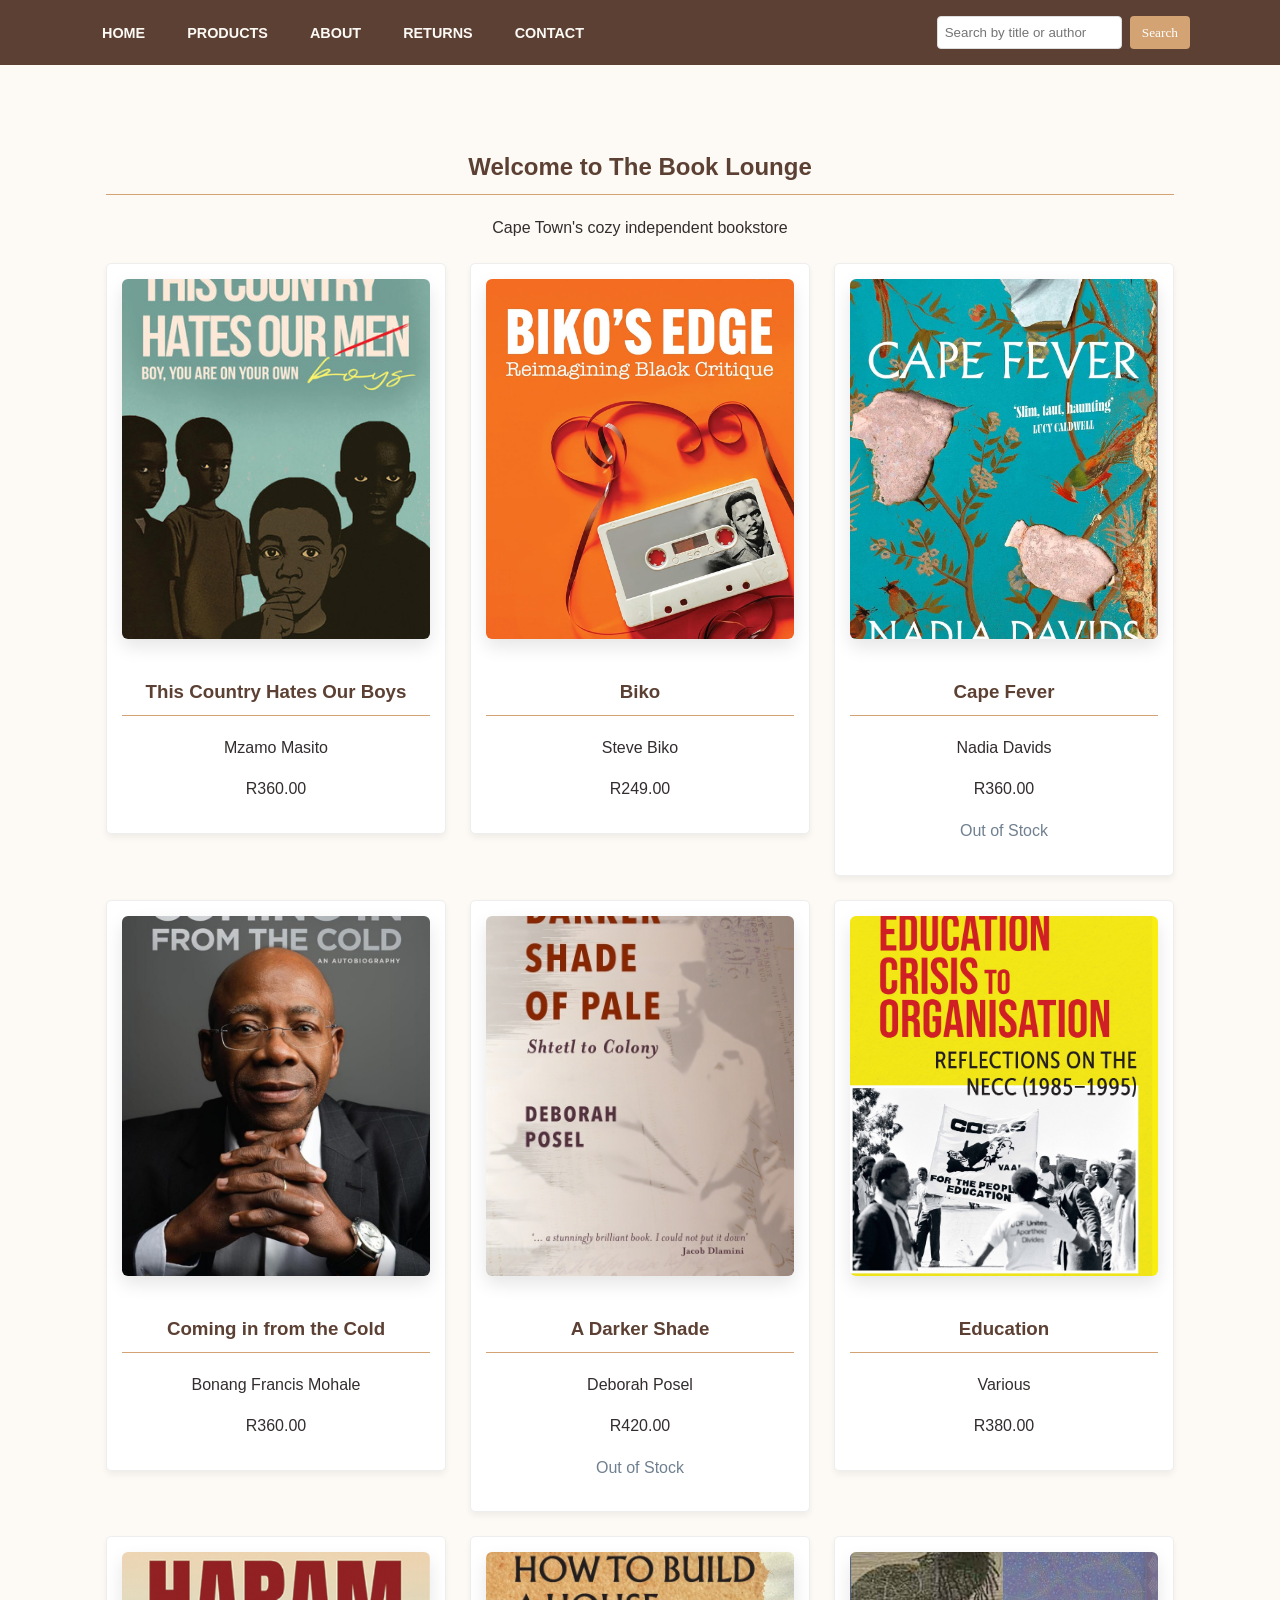
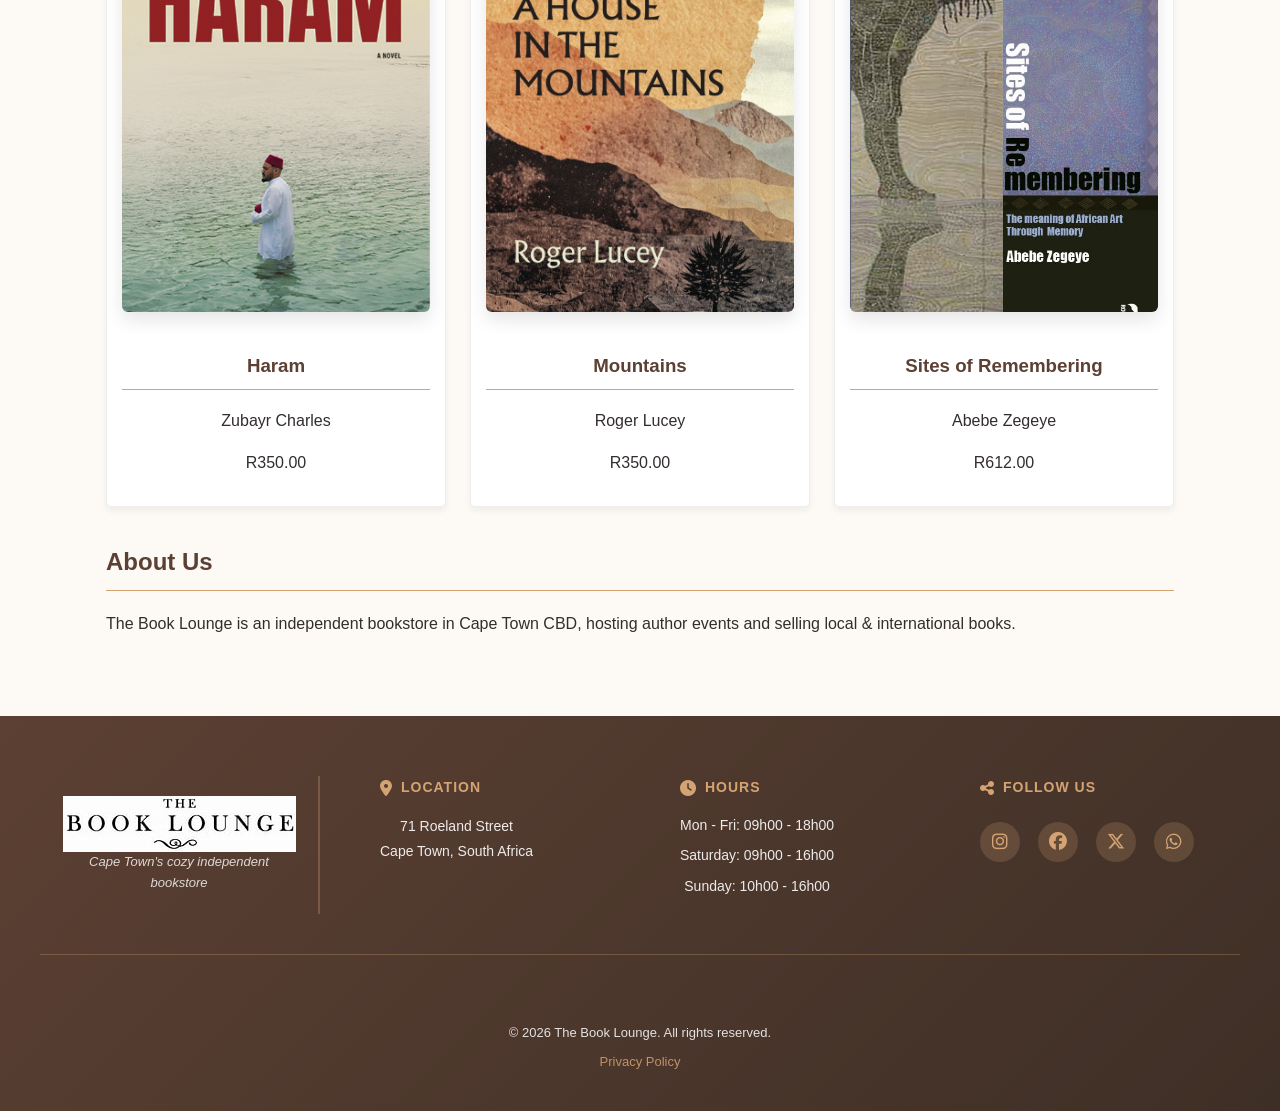
==== index.html @ 46ac26b8 "i have changed the footer whatsapp" ====
<!DOCTYPE html>
<html lang="en">
<head>
    <title>The Book Lounge</title>
    <meta charset="UTF-8">
    <meta name="viewport" content="width=device-width, initial-scale=1.0">
    <meta name="author" content="Onele">
    <link rel="stylesheet" href="style.css">
    <link rel="stylesheet" href="https://cdnjs.cloudflare.com/ajax/libs/font-awesome/6.5.0/css/all.min.css">
    
</head>
<body>
    <header>
        <nav>
            <ul class="nav-links">
                <li><a href="index.html">Home</a></li>
                <li><a href="product.html">Products</a></li>
                <li><a href="About.html">About</a></li>
                <li><a href="return.html">Returns</a></li>
                <li><a href="contact.html">Contact</a></li>
            </ul>
            <div class="search-container">
                <form action="search.html" method="get" class="search-form">
                    <input type="text" name="query" placeholder="Search by title or author" required>
                    <button type="submit">Search</button>
                </form>
            </div>
        </nav>
    </header>

    <main>
        <div>
        <section id="home">
            <div class="hero">
                <h1>Welcome to The Book Lounge</h1>
                <p>Cape Town's cozy independent bookstore</p>
                <div class="book-grid">
                     <div class="product-item" onclick="openBookModal(0)">
                        <img src="pic/this-country-hates-our-boys.jpg" alt="Book Cover">
                        <h3>This Country Hates Our Boys</h3>
                        <p class="Author">Mzamo Masito</p>
                        <p class="Price">R360.00</p>
                    </div>
                    <div class="product-item" onclick="openBookModal(1)">
                        <img src="pic/bikos.jpg" alt="Book Cover">
                        <h3>Biko</h3>
                        <p class="Author">Steve Biko</p>
                        <p class="Price">R249.00</p>
                    </div>
                    <div class="product-item" onclick="openBookModal(2)">
                        <img src="pic/capefever.jpg" alt="Book Cover">
                        <h3>Cape Fever</h3>
                        <p class="Author">Nadia Davids</p>
                        <p class="Price">R360.00</p>
                        <p  class="p-out-of-stock">Out of Stock</p>

                    </div>
                    <div class="product-item" onclick="openBookModal(3)">
                        <img src="pic/cominginfromthecold.jpg" alt="Book Cover">
                        <h3>Coming in from the Cold</h3>
                        <p class="Author">Bonang Francis Mohale</p>
                        <p class="Price">R360.00</p>
                    </div>
                    <div class="product-item" onclick="openBookModal(4)">
                        <img src="pic/darkershade.jpg" alt="Book Cover">
                        <h3>A Darker Shade</h3>
                        <p class="Author">Deborah Posel</p>
                        <p class="Price">R420.00</p>
                        <p class="p-out-of-stock">Out of Stock</p>
                    </div>
                    <div class="product-item" onclick="openBookModal(5)">
                        <img src="pic/education.jpg" alt="Book Cover">
                        <h3>Education</h3>
                        <p class="Author">Various</p>
                        <p class="Price">R380.00</p>
                    </div>
                    <div class="product-item" onclick="openBookModal(6)">
                        <img src="pic/haram.jpg" alt="Book Cover">
                        <h3>Haram</h3>
                        <p class="Author">Zubayr Charles</p>
                        <p class="Price">R350.00</p>
                    </div>
                    <div class="product-item" onclick="openBookModal(7)">
                        <img src="pic/mountains.jpg" alt="Book Cover">
                        <h3>Mountains</h3>
                        <p class="Author">Roger Lucey</p>
                        <p class="Price">R350.00</p>
                    </div>
                    <div class="product-item" onclick="openBookModal(8)">
                        <img src="pic/sitesofremembering.jpg" alt="Book Cover">
                        <h3>Sites of Remembering</h3>
                        <p class="Author">Abebe Zegeye</p>
                        <p class="Price">R612.00</p>
                    </div>      
                    
                </div>
            </div>
        </section>

        <div class="about-wrapper">
        <section id="about-preview">
            <h2>About Us</h2>
            <p>The Book Lounge is an independent bookstore in Cape Town CBD, hosting author events and selling local & international books.</p>
        </section>
        </div>
        
    </main>

    <div id="bookModal" class="modal">
        <div class="modal-content">
            <span class="close" onclick="closeBookModal()">&times;</span>
            <div class="modal-body">
                <div class="modal-left">
                    <img id="modalBookImage" src="" alt="Book Cover">
                </div>
                <div class="modal-right">
                    <h2 id="modalBookTitle"></h2>
                    <p class="modal-author">by <span id="modalBookAuthor"></span></p>
                    <p class="modal-price" id="modalBookPrice"></p>
                    <div class="book-details">
                        <p><strong>Format:</strong> <span id="modalBookFormat"></span></p>
                        <p><strong>Pages:</strong> <span id="modalBookPages"></span></p>
                    </div>
                    <h3>About This Book</h3>
                    <p id="modalBookDescription"></p>
                </div>
            </div>
        </div>
    </div>

    <script>
        const books = [
            {
                title: "This Country Hates Our Boys",
                author: "Mzamo Masito",
                price: "R360.00",
                image: "pic/this-country-hates-our-boys.jpg",
                pages: 300,
                format: "Paperback",
                description: "I do not hate boys, I hate men. This provocative statement sets the stage for a searing exploration of the complex relationship South African society holds with its Black and Coloured men and boys. This Country Hates Our Boys confronts the pervasive ‘cold and hot love’ that often translates into collective male guilt."
            },
            {
                title: "Biko",
                author: "Steve Biko",
                price: "R320.00",
                image: "pic/bikos.jpg",
                pages: 190,
                format: "Paperback",
                description: "Examining Biko’s edgy ideas of power and resistance, Sithole provides new insights into struggles in South Africa over land ownership, media control, shared resources, and even the historical record."
            },
            {
                title: "Cape Fever",
                author: "Nadia Davids",
                price: "R360.00",
                image: "pic/capefever.jpg",
                pages: 228,
                format: "Paperback",
                description: "Set in the Cape Colony just after WW1, Cape Fever is a superb depiction of the Cape in the 1920s, particularly of the Quarter and the District."
            },
            {
                title: "Coming in from the Cold",
                author: "Bonang Francis Mohale",
                price: "R360.00",
                image: "pic/cominginfromthecold.jpg",
                pages: 272,
                format: "Hardcover",
                description: "From Daveyton to Davos, Professor Bonang Francis Mohale has defied odds, challenged the status quo and used every opportunity afforded to him to carve his own way in the world. More than that, he has chosen to take as many people as possible along with him."
            },
            {
                title: "A Darker Shade",
                author: "Deborah Posel",
                price: "R420.00",
                image: "pic/darkershade.jpg",
                pages: 368,
                format: "Hardcover",
                description: "A personal journey through forgotten history, Darker Shade of Pale uncovers the hidden story of global migration at the turn of the twentieth century from the Jewish territories of the Russian Empire, called The Pale of Settlement, to the far-flung British colony of South Africa. Following the life of the author's grandfather – an ordinary man whose struggles and disappointments mirror those of countless others – this book challenges the common narrative of Jewish immigrant success in South Africa."
            },
            {
                title: "Education",
                author: "Various",
                price: "R380.00",
                image: "pic/education.jpg",
                pages: 281,
                format: "Paperback",
                description: "From Education Crisis to Organisation unlocks the story of how learning became a movement in South Africa – and changed lives beyond the classroom."
            },
            {
                title: "Haram",
                author: "Zubayr Charles",
                price: "R350.00",
                image: "pic/haram.jpg",
                pages: 272,
                format: "Paperback",
                description: "Haram is an unflinching tale alive with hidden and unspoken desires."
            },
            {
                title: "Mountains",
                author: "Roger Lucey",
                price: "R350.00",
                image: "pic/mountains.jpg",
                pages: 218,
                format: "Paperback",
                description: "Roger Lucey survived a covert security police campaign which destroyed his music career. He survived the drug addiction and disaffection which followed. He survived a decade and a half as a cameraman documenting the wars of Africa and Eastern Europe. Survival was not enough though. Broken and despairing, he needed to find a way to reclaim his life and creativity."
            },
            {
                title: "Sites of Remembering",
                author: "Abebe Zegeye",
                price: "R612.00",
                image: "pic/sitesofremembering.jpg",
                pages: 368,
                format: "Hardcover",
                description: "A richly illustrated, thought provoking and captivating book exploring the meaning and understanding of African art from an African perspective, through African memory. Zegeye challenges us to examine our reference points and to look again as we are taken on a journey through Sites of Remembering."
            }
        ];

        function openBookModal(bookIndex) {
            const book = books[bookIndex];
            document.getElementById('modalBookImage').src = book.image;
            document.getElementById('modalBookTitle').textContent = book.title;
            document.getElementById('modalBookAuthor').textContent = book.author;
            document.getElementById('modalBookPrice').textContent = book.price;
            document.getElementById('modalBookPages').textContent = book.pages + ' pages';
            document.getElementById('modalBookFormat').textContent = book.format;
            document.getElementById('modalBookDescription').textContent = book.description;
            
            document.getElementById('bookModal').style.display = 'block';
        }

        function closeBookModal() {
            document.getElementById('bookModal').style.display = 'none';
        }

        window.onclick = function(event) {
            const modal = document.getElementById('bookModal');
            if (event.target === modal) {
                modal.style.display = 'none';
            }
        }
    </script>
    
    <footer class="site-footer">
        <div class="footer-top">
            <div class="footer-logo-section">
                <img src="Logo.jpg" alt="The Book Lounge Logo">
                <p class="footer-tagline">Cape Town's cozy independent bookstore</p>
            </div>

            <div class="footer-main-content">
                <div class="footer-section">
                    <h5><i class="fas fa-map-marker-alt"></i> Location</h5>
                    <p>71 Roeland Street<br>Cape Town, South Africa</p>
                </div>

                <div class="footer-section">
                    <h5><i class="fas fa-clock"></i> Hours</h5>
                    <ul>
                        <li>Mon - Fri: 09h00 - 18h00</li>
                        <li>Saturday: 09h00 - 16h00</li>
                        <li>Sunday: 10h00 - 16h00</li>
                    </ul>
                </div>

                <div class="footer-section">
                    <h5><i class="fas fa-share-alt"></i> Follow Us</h5>
                    <div class="social-links">
                        <a href="https://instagram.com/TheBookLounge" target="_blank" title="Instagram" rel="noopener noreferrer"><i class="fab fa-instagram"></i></a>
                        <a href="https://facebook.com/TheBookLounge" target="_blank" title="Facebook" rel="noopener noreferrer"><i class="fab fa-facebook"></i></a>
                        <a href="https://twitter.com/TheBookLounge" target="_blank" title="Twitter" rel="noopener noreferrer"><i class="fab fa-x-twitter"></i></a>
                        <a href="https://wa.me/+27711049647?text=Hi There%20Booklounge,%20I'm%20interested%20in%20your%20books%20and%20I%20would%20like%20to%20know%20more!" target="_blank" rel="noopener"><i class="fa-brands fa-whatsapp"></i></a>
                    </div>
                </div>
            </div>
        </div>

        <div class="footer-divider"></div>

        <div class="footer-bottom">
            <p>&copy; 2026 The Book Lounge. All rights reserved.</p>
            <p><a href="privacy-policy.html">Privacy Policy</a></p>
        </div>

    </footer>
   

</body>
</html>
---- style.css ----
body {
    font-family: Arial, Helvetica, sans-serif;
    background-color: #fdfaf6;
    color: #332d2d;
    line-height: 1.6;
    margin: 0;
    padding: 80px 0 0 0;
}

header {
    background-color: #5c4033;
    color: #fff;
    position: fixed;
    top: 0;
    left: 0;
    width: 100%;
    z-index: 100;
    transition: background-color 0.3s ease;
}

nav {
    max-width: 1100px;
    margin: 0 auto;
    display: flex;
    align-items: center;
    justify-content: space-between;
    padding: 16px;

}

.nav-links {
    list-style: none;
    display: flex;
    gap: 18px;
    margin: 0;
    padding: 0;

}

.nav-links li a {
    color: #fdfaf6;
    text-decoration: none;
    font-weight: bold;
    text-transform: uppercase;
    font-size: 0.9rem;
    padding: 8px 12px;
    border-radius: 6px;
    transition: background-color 0.2s, color 0.2s;
}

.nav-links li a:hover {
    background-color: rgba(0,0,0,0.08);
    color: #d4a373;
}

.search-container {
    display: flex;
    align-items: center;
}

.search-form {
    display: flex;
    gap: 8px;
}

.search-form input[type="text"] {
    padding: 8px 7px;
    border: 1px solid #ddd;
    border-radius: 4px;
    min-width: 160px;
}

.search-form button {
    background-color: #d4a373;
    border: none;
    color: #fff;
    padding: 8px 12px;
    border-radius: 4px;
    cursor: pointer;
}

.search-form button:hover {
    background-color: #5c4033;
}

main, section {
    max-width: 1100px;
    margin: 24px auto;
    padding: 0 16px;
}

h1, h2, h3 {
    color: #5c4033;
    border-bottom: 1px solid #d4a373;
    padding-bottom: 8px;
}

.hero {
    text-align: center;
    padding: 24px 0 12px;
}
.book-grid {
    display: grid;
    grid-template-columns: repeat(auto-fit, minmax(260px, 1fr));
    gap: 24px;
    margin-top: 22px;
    align-items: start;
}

.book-grid img {
    width: 100%;
    height: auto;
    max-height: 520px;
    object-fit: cover;
    border-radius: 6px;
    box-shadow: 0 8px 18px rgba(0,0,0,0.10);
}

.about-wrapper {
    margin-top: 12px;
}

.about-hero {
    text-align: left;
    padding: 2px 12px;
    background: linear-gradient(180deg, rgba(92,64,51,0.03), transparent 60%);
    border-radius: 6px;
}

.about-grid {
    display: grid;
    grid-template-columns: repeat(auto-fit, minmax(220px, 1fr));
    gap: 18px;
    margin: 18px 0;
}

.about-card {
    background: #fff;
    padding: 18px;
    border-radius: 6px;
    border: 1px solid #efe7df;
    box-shadow: 0 6px 12px rgba(0,0,0,0.03);
}

.events-section { margin-top: 18px; }
.events-list { list-style: none; padding: 0; margin: 12px 0; }
.events-list li { padding: 10px 12px; border-left: 4px solid #d4a373; background: #fff; margin-bottom: 10px; border-radius: 4px; }

.product-item {
    background: #fff;
    padding: 15px;
    border: 1px solid #eee;
    border-radius: 5px;
    text-align: center;
    box-shadow: 0 4px 6px rgba(0,0,0,0.05);
    cursor: pointer;
}
.product-item .p-out-of-stock{
    color: slategray;
}


.product-grid {
    display: grid;
    grid-template-columns: repeat(auto-fit, minmax(220px, 1fr));
    gap: 20px;
    margin-top: 18px;
}

.product-item img {
    width: 100%;
    height: 360px;
    object-fit: cover;
    border-radius: 6px;
    margin-bottom: 12px;
}

.contact-intro { margin: 8px 0 18px; }
.contact-layout {
    display: grid;
    grid-template-columns: 1fr 1fr;
    gap: 28px;
    align-items: start;
    a {color:white; text-decoration:none; font-weight:600; cursor: pointer;}
}

.social-media{
    font-size: 40px;
    
}
.social-media .fa-brands.fa-whatsapp{
    color: #4fd42a;
}
.social-media .fa-solid.fa-envelope{
    color: #415eb3;
}


.contact-form {
    background: #fff;
    padding: 18px;
    border-radius: 8px;
    border: 1px solid #efe7df;
    box-shadow: 0 6px 12px rgba(0,0,0,0.03);
}
.contact-form label { display: block; margin-top: 10px; font-weight: 600; }
.contact-form input,
.contact-form textarea { width: 95%; padding: 12px 3px; border: 1px solid #ddd; border-radius: 6px; margin-top: 6px; }
.contact-form button { margin-top: 77px; }
.contact-info-alt { background: #fff; padding: 16px; border-radius: 8px; border: 1px solid #efe7df; box-shadow: 0 6px 12px rgba(0,0,0,0.03); margin-top: 12px; }
.contact-info-alt h4{
    text-align:center;
}
.contact-info-alt-h4{
    text-align:center; 
    margin-top: 20px;
}
iframe{
    width: 100%;
    height: 450px;
    border: 0;
}
.whatsapp-box-form {
    background: linear-gradient(135deg, #25D366 0%, #20BA58 100%);
    padding: 28px;
    border-radius: 12px;
    box-shadow: 0 8px 16px rgba(37, 211, 102, 0.2);
    color: white;
}

.whatsapp-box-form h3 {
    margin: 0 0 8px 0;
    font-size: 1.4rem;
    color: white;
}

.whatsapp-box-form p {
    margin: 0 0 20px 0;
    font-size: 0.95rem;
    opacity: 0.95;
}

.whatsapp-form {
    display: flex;
    flex-direction: column;
    gap: 16px;
}

.form-group {
    display: flex;
    flex-direction: column;
}

.form-group label {
    font-weight: 600;
    margin-bottom: 6px;
    font-size: 0.95rem;
    color: white;
}

.form-group input,
.form-group textarea {
    padding: 12px 3px;
    border: 2px solid rgba(255, 255, 255, 0.3);
    border-radius: 6px;
    background: rgba(255, 255, 255, 0.95);
    font-family: Arial, sans-serif;
    font-size: 0.95rem;
    color: #332d2d;
    transition: border-color 0.3s ease;
    margin-bottom: 9px;
}

.form-group input:focus,
.form-group textarea:focus {
    outline: none;
    border-color: rgba(255, 255, 255, 0.8);
    background: white;
}

.form-group textarea {
    resize: vertical;
    min-height: 100px;
}

.whatsapp-btn {
    background-color: white;
    color: #25D366;
    border: none;
    padding: 14px 24px;
    cursor: pointer;
    font-weight: 600;
    font-size: 1rem;
    border-radius: 6px;
    transition: all 0.3s ease;
    margin-top: 8px;
    font-family: Arial, sans-serif;
    text-align: center;
    text-decoration: none;
    display: inline-block;
}

.whatsapp-btn:hover {
    background-color: #f0f0f0;
    transform: translateY(-2px);
    box-shadow: 0 4px 12px rgba(0, 0, 0, 0.15);
}

button {
    background-color: #0e0d0d;
    color: white;
    border: none;
    padding: 10px 15px;
    cursor: pointer;
    font-family: 'Georgia', serif;
    border-radius: 3px;
}

button:hover {
    background-color: #121111;
}

footer {
    background-color: #efede8;
    color: #676666;
    padding: 28px 0;
    font-size: 14px;
    text-align: center;
}

.footer-inner p {
    margin: 6px 0;
}

.footer-inner {
    max-width: 1100px;
    margin: 0 auto;
    display: flex;
    flex-direction: column;
    align-items: center;
    gap: 12px;
}

.whatsapp {
    margin-top: 8px;
}

.whatsapp img {
    width: 28px;
    height: 28px;
    vertical-align: middle;
    display: inline-block;
}

img{ max-width: 100%; }

.modal {
    display: none;
    position: fixed;
    z-index: 1;
    left: 0;
    top: 0;
    width: 100%;
    height: 100%;
    background-color: rgba(0,0,0,0.5);
    animation: fadeIn 0.3s ease-in;
}

@keyframes fadeIn {
    from { opacity: 0; }
    to { opacity: 1; }
}

.modal-content {
    background-color: #fdfaf6;
    margin: 5% auto;
    padding: 0;
    border-radius: 8px;
    width: 90%;
    max-width: 900px;
    box-shadow: 0 10px 40px rgba(0,0,0,0.2);
    animation: slideIn 0.3s ease-out;
}

@keyframes slideIn {
    from {
        transform: translateY(-50px);
        opacity: 0;
    }
    to {
        transform: translateY(0);
        opacity: 1;
    }
}

.modal-body {
    display: grid;
    grid-template-columns: 1fr 1fr;
    gap: 30px;
    padding: 30px;
}

.modal-left {
    display: flex;
    align-items: center;
    justify-content: center;
}

.modal-left img {
    width: 100%;
    max-width: 300px;
    height: auto;
    border-radius: 8px;
    box-shadow: 0 8px 18px rgba(0,0,0,0.15);
}

.modal-right {
    display: flex;
    flex-direction: column;
    justify-content: flex-start;
}

.modal-right h2 {
    margin: 0 0 10px;
    color: #5c4033;
    border-bottom: none;
    padding-bottom: 0;
    font-size: 28px;
}

.modal-right h3 {
    margin-top: 20px;
    margin-bottom: 10px;
    color: #5c4033;
    border-bottom: none;
    padding-bottom: 0;
    font-size: 16px;
}

.modal-author {
    color: #7a5c50;
    font-size: 16px;
    margin: 0 0 15px;
    font-style: italic;
}

.modal-price {
    font-size: 20px;
    font-weight: bold;
    color: #d4a373;
    margin: 10px 0 20px;
}

.book-details {
    background-color: #f5ede4;
    padding: 15px;
    border-radius: 6px;
    margin: 15px 0;
    border-left: 4px solid #d4a373;
}

.book-details p {
    margin: 8px 0;
    font-size: 15px;
    color: #332d2d;
}

.modal-right p {
    color: #332d2d;
    line-height: 1.8;
    margin: 0;
}

.close {
    float: right;
    font-size: 28px;
    font-weight: bold;
    color: #5c4033;
    cursor: pointer;
    padding: 10px 20px;
    margin: 10px;
}

.close:hover,
.close:focus {
    color: #d4a373;
}

.product-item:hover {
    transform: translateY(-5px);
    box-shadow: 0 8px 16px rgba(0,0,0,0.1);
    transition: all 0.3s ease;
}

.blog-section {
    max-width: 900px;
    margin: 40px auto;
    padding: 20px;
}

.blog-section > h2 {
    text-align: center;
    color: #5c4033;
    font-size: 32px;
    margin-bottom: 40px;
    border-bottom: 3px solid #d4a373;
    padding-bottom: 15px;
}

.blog-post {
    background-color: #fdfaf6;
    padding: 30px;
    margin-bottom: 30px;
    border-left: 5px solid #d4a373;
    border-radius: 6px;
    box-shadow: 0 2px 8px rgba(0,0,0,0.08);
}

.blog-post h3 {
    color: #5c4033;
    font-size: 24px;
    margin-top: 0;
    margin-bottom: 15px;
}

.blog-post h4 {
    color: #7a5c50;
    font-size: 16px;
    margin-top: 20px;
    margin-bottom: 10px;
}

.blog-post p {
    color: #332d2d;
    line-height: 1.8;
    margin-bottom: 15px;
}

.blog-post ul,
.blog-post ol {
    color: #332d2d;
    line-height: 1.8;
    margin-left: 20px;
    margin-bottom: 15px;
}

.blog-post li {
    margin-bottom: 8px;
}

.contact-details {
    background-color: #f5ede4;
    padding: 15px;
    border-radius: 6px;
    margin: 15px 0;
}

.contact-details p {
    margin: 10px 0;
}

.contact-details a {
    color: #5c4033;
    text-decoration: none;
    font-weight: bold;
}

.contact-details a:hover {
    color: #d4a373;
    text-decoration: underline;
}

.policy-section {
    max-width: 900px;
    margin: 40px auto;
    padding: 20px;
}

.policy-section > h2 {
    text-align: center;
    color: #5c4033;
    font-size: 28px;
    margin-bottom: 30px;
    border-bottom: 3px solid #d4a373;
    padding-bottom: 15px;
}

.policy-content {
    background-color: #fdfaf6;
    padding: 30px;
    border-radius: 6px;
    box-shadow: 0 2px 8px rgba(0,0,0,0.08);
}

.policy-content h3 {
    color: #5c4033;
    font-size: 18px;
    margin-top: 20px;
    margin-bottom: 12px;
}

.policy-content p {
    color: #332d2d;
    line-height: 1.8;
    margin-bottom: 12px;
}

.policy-content ul,
.policy-content ol {
    color: #332d2d;
    line-height: 1.8;
    margin-left: 20px;
    margin-bottom: 15px;
}

.policy-content li {
    margin-bottom: 8px;
}

.policy-note {
    background-color: #f5ede4;
    padding: 15px;
    border-radius: 6px;
    margin-top: 25px;
    border-left: 4px solid #d4a373;
}

.policy-note p {
    margin: 0;
}

.product-item.out-of-stock {
    opacity: 0.6;
    position: relative;
}

.product-item.out-of-stock img {
    filter: grayscale(100%);
}

.stock-badge {
    position: absolute;
    top: 10px;
    right: 10px;
    background-color: #e74c3c;
    color: white;
    padding: 8px 12px;
    border-radius: 4px;
    font-size: 12px;
    font-weight: bold;
    z-index: 10;
}

.product-item.out-of-stock:hover {
    transform: none;
    box-shadow: 0 2px 8px rgba(0,0,0,0.1);
}

.site-footer {
    background: linear-gradient(135deg, #5c4033 0%, #3e2f26 100%);
    color: white;
    padding: 60px 20px 30px;
    margin-top: 80px;
}

.footer-top {
    max-width: 1200px;
    margin: 0 auto;
    display: grid;
    grid-template-columns: 280px 1fr;
    gap: 60px;
    margin-bottom: 40px;
    align-items: start;
}

.footer-logo-section {
    text-align: center;
    display: flex;
    flex-direction: column;
    align-items: center;
    padding: 20px;
    border-right: 2px solid rgba(212, 163, 115, 0.3);
}

.footer-logo {
    width: 120px;
    height: 120px;
    object-fit: cover;
    border-radius: 12px;
    margin-bottom: 15px;
    box-shadow: 0 6px 16px rgba(0, 0, 0, 0.3);
}


.footer-logo-section h3 {
    font-size: 22px;
    margin: 15px 0 8px;
    color: #d4a373;
    border-bottom: none;
    padding-bottom: 0;
}

.footer-tagline {
    font-size: 13px;
    color: rgba(255, 255, 255, 0.8);
    margin: 0;
    font-style: italic;
}

.footer-main-content {
    display: grid;
    grid-template-columns: repeat(3, 1fr);
    gap: 40px;
    align-items: start;
}

.footer-section {
    display: flex;
    flex-direction: column;
    align-items: flex-start;
}

.footer-section h5 {
    font-size: 14px;
    margin: 0 0 15px 0;
    font-weight: 700;
    text-transform: uppercase;
    letter-spacing: 1px;
    color: #d4a373;
    display: flex;
    align-items: center;
    gap: 8px;
}

.footer-section h5 i {
    font-size: 16px;
}

.footer-section p {
    font-size: 14px;
    line-height: 1.8;
    opacity: 0.9;
    margin: 0;
    padding-left: 0px;
}

.footer-section ul {
    list-style: none;
    padding: 0;
    margin: 0;
}

.footer-section li {
    margin-bottom: 8px;
    font-size: 14px;
    opacity: 0.9;
}

.footer-section a {
    color: #d4a373;
    text-decoration: none;
    transition: all 0.3s ease;
    font-weight: 500;
}

.footer-section a:hover {
    color: #fce4bc;
    text-decoration: underline;
}

.social-links {
    display: flex;
    gap: 18px;
    margin-top: 8px;
}

.social-links a {
    display: inline-flex;
    align-items: center;
    justify-content: center;
    width: 40px;
    height: 40px;
    background-color: rgba(212, 163, 115, 0.2);
    border-radius: 50%;
    font-size: 18px;
    color: #d4a373;
    transition: all 0.3s ease;
}

.social-links a:hover {
    background-color: #d4a373;
    color: #5c4033;
    transform: translateY(-3px);
}

.footer-links ul {
    display: flex;
    flex-direction: column;
    gap: 10px;
}

.footer-divider {
    max-width: 1200px;
    margin: 30px auto 0;
    height: 1px;
    background-color: rgba(212, 163, 115, 0.3);
}

.footer-bottom {
    max-width: 1200px;
    margin: 30px auto 0;
    padding-top: 30px;
    text-align: center;
    font-size: 13px;
    opacity: 0.85;
}

.footer-bottom p {
    margin: 8px 0;
}

.footer-bottom a {
    color: #d4a373;
    text-decoration: none;
    transition: all 0.3s ease;
}


.footer-bottom a:hover {
    color: #fce4bc;
    text-decoration: underline;
}

.location-section {
    max-width: 1100px;
    margin: 80px auto;
    padding: 0 20px;
    background: linear-gradient(135deg, rgba(212, 163, 115, 0.06), rgba(92, 64, 51, 0.03));
    border-radius: 12px;
    padding: 60px 40px;
}

.location-header {
    text-align: center;
    margin-bottom: 50px;
}

.location-header h2 {
    font-size: 36px;
    color: #5c4033;
    border-bottom: 3px solid #d4a373;
    padding-bottom: 15px;
    margin: 0 0 10px 0;
}

.location-header h2 i {
    color: #d4a373;
    margin-right: 12px;
}

.location-header p {
    font-size: 16px;
    color: #7a5c50;
    margin: 8px 0 0 0;
}

.location-container {
    display: grid;
    grid-template-columns: 1.2fr 1fr;
    gap: 40px;
    align-items: start;
}

.map-wrapper {
    border-radius: 12px;
    overflow: hidden;
    box-shadow: 0 8px 24px rgba(0, 0, 0, 0.12);
    height: 500px;
}

.directions-info {
    display: flex;
    flex-direction: column;
    gap: 30px;
}

.location-details {
    background: #fff;
    padding: 28px;
    border-radius: 12px;
    border-left: 5px solid #d4a373;
    box-shadow: 0 4px 12px rgba(0, 0, 0, 0.08);
}

.location-details h3 {
    color: #5c4033;
    font-size: 18px;
    margin: 0 0 15px 0;
    display: flex;
    align-items: center;
    gap: 10px;
    border-bottom: none;
    padding-bottom: 0;
}

.location-details h3 i {
    color: #d4a373;
    font-size: 20px;
}

.address {
    color: #332d2d;
    line-height: 1.8;
    margin: 0 0 20px 0;
    font-size: 14px;
}

.address strong {
    font-size: 16px;
    color: #5c4033;
}

.directions-buttons {
    display: grid;
    grid-template-columns: repeat(3, 1fr);
    gap: 12px;
    margin-top: 20px;
}

.direction-btn {
    display: flex;
    align-items: center;
    justify-content: center;
    gap: 8px;
    padding: 14px 16px;
    border-radius: 8px;
    text-decoration: none;
    font-weight: 600;
    font-size: 13px;
    transition: all 0.3s ease;
    border: none;
    cursor: pointer;
}

.direction-btn i {
    font-size: 16px;
}

.direction-btn.google-maps {
    background-color: #4285F4;
    color: white;
}

.direction-btn.google-maps:hover {
    background-color: #357ae8;
    transform: translateY(-2px);
    box-shadow: 0 4px 12px rgba(66, 133, 244, 0.3);
}

.direction-btn.apple-maps {
    background-color: #555;
    color: white;
}

.direction-btn.apple-maps:hover {
    background-color: #333;
    transform: translateY(-2px);
    box-shadow: 0 4px 12px rgba(0, 0, 0, 0.2);
}

.direction-btn.whatsapp-maps {
    background-color: #25D366;
    color: white;
}

.direction-btn.whatsapp-maps:hover {
    background-color: #20BA58;
    transform: translateY(-2px);
    box-shadow: 0 4px 12px rgba(37, 211, 102, 0.3);
}

.parking-transport {
    background: #fff;
    padding: 28px;
    border-radius: 12px;
    border-left: 5px solid #5c4033;
    box-shadow: 0 4px 12px rgba(0, 0, 0, 0.08);
}

.parking-transport h3 {
    color: #5c4033;
    font-size: 18px;
    margin: 0 0 15px 0;
    display: flex;
    align-items: center;
    gap: 10px;
    border-bottom: none;
    padding-bottom: 0;
}

.parking-transport h3 i {
    color: #d4a373;
    font-size: 20px;
}

.parking-transport ul {
    list-style: none;
    padding: 0;
    margin: 0;
}

.parking-transport li {
    color: #332d2d;
    line-height: 1.8;
    margin-bottom: 12px;
    padding-left: 24px;
    position: relative;
    font-size: 14px;
}

.parking-transport li:before {
    content: "✓";
    position: absolute;
    left: 0;
    color: #d4a373;
    font-weight: bold;
    font-size: 16px;
}

.parking-transport li:last-child {
    margin-bottom: 0;
}

/* Privacy Policy Styles */
.policy-header {
    text-align: center;
    padding: 80px 20px 40px;
    background: linear-gradient(135deg, rgba(92, 64, 51, 0.08), rgba(212, 163, 115, 0.05));
    border-radius: 12px;
    margin: 40px 0;
}

.policy-header h1 {
    font-size: 42px;
    color: #5c4033;
    margin: 0 0 12px 0;
    border-bottom: none;
    padding-bottom: 0;
}

.policy-header h1 i {
    color: #d4a373;
    margin-right: 12px;
}


.policy-container {
    max-width: 900px;
    margin: 40px auto;
    padding: 0 20px;
}

.policy-card {
    background: #fff;
    border-left: 5px solid #d4a373;
    border-radius: 8px;
    padding: 32px;
    margin-bottom: 28px;
    box-shadow: 0 4px 12px rgba(0, 0, 0, 0.06);
    transition: all 0.3s ease;
}

.policy-card:hover {
    box-shadow: 0 8px 24px rgba(0, 0, 0, 0.1);
    transform: translateY(-2px);
}

.policy-card h2 {
    color: #5c4033;
    font-size: 22px;
    margin: 0 0 16px 0;
    border-bottom: none;
    padding-bottom: 0;
    display: flex;
    align-items: center;
    gap: 10px;
}

.policy-card h2 i {
    color: #d4a373;
    font-size: 24px;
}
.policy-card p{
    margin-top: 15px; 
    font-size: 13px;
}

.policy-subsection {
    margin: 20px 0;
    padding-bottom: 20px;
    border-bottom: 1px solid #f0ede8;
}

.policy-subsection:last-child {
    border-bottom: none;
    margin-bottom: 0;
    padding-bottom: 0;
}

.policy-subsection h3 {
    color: #7a5c50;
    font-size: 16px;
    margin: 0 0 10px 0;
    border-bottom: none;
    padding-bottom: 0;
}

.policy-subsection p {
    color: #332d2d;
    line-height: 1.8;
    margin: 0;
}

.policy-list {
    list-style: none;
    padding: 0;
    margin: 0;
}

.policy-list li {
    color: #332d2d;
    line-height: 1.8;
    margin-bottom: 12px;
    padding-left: 24px;
    position: relative;
}

.policy-list li:before {
    content: "▸";
    position: absolute;
    left: 0;
    color: #d4a373;
    font-weight: bold;
}

.policy-card p {
    color: #332d2d;
    line-height: 1.8;
    margin: 0 0 12px 0;
}

.policy-card p:last-child {
    margin-bottom: 0;
}

.policy-card a {
    color: #5c4033;
    text-decoration: none;
    font-weight: 600;
    transition: all 0.3s ease;
}

.policy-card a:hover {
    color: #d4a373;
    text-decoration: underline;
}

.policy-highlight {
    background: linear-gradient(135deg, rgba(212, 163, 115, 0.1), rgba(92, 64, 51, 0.05));
    border-left-color: #5c4033;
}
/* --- RESPONSIVE DESIGN IMPROVEMENTS --- */

/* General Mobile Image Fix */
img {
    max-width: 100%;
    height: auto;
}

/* Tablet Breakpoint (max-width: 1024px) */
@media (max-width: 1024px) {
    main, section, .location-section, .policy-container {
        max-width: 95%;
        padding: 0 20px;
    }

    .footer-top {
        grid-template-columns: 1fr;
        gap: 30px;
    }

    .footer-logo-section {
        border-right: none;
        border-bottom: 2px solid rgba(212, 163, 115, 0.3);
        padding-bottom: 30px;
    }

    .location-container {
        grid-template-columns: 1fr;
    }

    .map-wrapper {
        height: 400px;
    }
}

/* Mobile Landscape Breakpoint (max-width: 768px) */
@media (max-width: 768px) {
    header {
        position: relative;
    }

    nav {
        flex-direction: row;
        gap: 15px;
        padding: 20px 10px;
    }

    .nav-links {
        flex-direction: column;
        width: 100%;
        text-align: center;
        gap: 10px;
    }

    .nav-links li {
        width: 100%;
    }

    .nav-links li a {
        display: block;
        padding: 12px;
        background-color: rgba(255, 255, 255, 0.05);
    }

    .search-container {
        width: 100%;
        justify-content: center;
    }

    .search-form {
        width: 100%;
        max-width: 40;
    }
}

/* ===== Responsive Extension (Additive Overrides) ===== */
img {
    max-width: 100%;
    height: auto;
}

@media (max-width: 1024px) {
    html,
    body {
        overflow-x: hidden;
    }

    nav,
    .navbar {
        flex-wrap: wrap;
        gap: 12px;
        padding: 14px 18px;
    }

    .logo {
        margin: 0;
    }

    .nav-links {
        flex-wrap: wrap;
        justify-content: center;
        gap: 10px;
    }

    .search-container {
        width: 100%;
    }

    .search-form {
        width: 100%;
        max-width: 560px;
    }

    .search-form input[type="text"] {
        min-width: 0;
        width: 100%;
    }

    .book-grid,
    .product-grid,
    .about-grid {
        grid-template-columns: repeat(2, minmax(0, 1fr));
        gap: 18px;
    }

    .contact-layout,
    .modal-body {
        grid-template-columns: 1fr;
        gap: 20px;
    }

    .contact-form button {
        margin-top: 16px;
    }

    .location-section {
        padding: 40px 24px;
        margin: 48px auto;
    }

    .location-container {
        grid-template-columns: 1fr;
        gap: 24px;
    }

    .directions-buttons {
        grid-template-columns: repeat(2, minmax(0, 1fr));
    }

    .footer-main-content {
        grid-template-columns: repeat(2, minmax(0, 1fr));
        gap: 24px;
    }

    .blog-post,
    .policy-content,
    .policy-card {
        padding: 24px;
    }
}

@media (max-width: 768px) {
    html,
    body {
        overflow-x: hidden;
        padding-top: 0;
    }

    header {
        position: static;
    }

    nav,
    .navbar {
        flex-direction: column;
        align-items: center;
        gap: 10px;
        padding: 14px 16px;
    }

    .logo {
        text-align: center;
        font-size: 1.3rem;
        margin: 0;
        order: 1;
    }

    .nav-links {
        width: 100%;
        display: flex;
        flex-direction: row;
        flex-wrap: wrap;
        justify-content: center;
        gap: 6px;
        order: 2;
    }

    .nav-links li,
    .nav-links li a {
        width: auto;
    }

    .nav-links li a {
        display: inline-block;
        text-align: center;
        padding: 10px 12px;
    }

    .search-container,
    .search-form {
        width: 100%;
        max-width: 100%;
    }

    .search-container {
        order: 3;
        display: flex;
        justify-content: center;
    }

    .search-form {
        max-width: 560px;
        display: grid;
        grid-template-columns: minmax(0, 1fr) auto;
        gap: 8px;
    }

    .search-form input[type="text"],
    .search-form button {
        min-width: 0;
    }

    .search-form input[type="text"] {
        width: 100%;
    }

    main,
    section {
        margin: 16px auto;
        padding-left: 14px;
        padding-right: 14px;
    }

    .hero {
        padding-top: 12px;
    }

    .book-grid,
    .product-grid,
    .about-grid,
    .footer-main-content,
    .directions-buttons {
        grid-template-columns: 1fr;
    }

    .product-item img {
        height: auto;
        max-height: 420px;
    }

    .blog-post,
    .policy-content,
    .policy-card,
    .contact-form,
    .contact-info-alt,
    .location-details,
    .parking-transport,
    .whatsapp-box-form {
        padding: 18px;
    }

    .contact-form input,
    .contact-form textarea,
    .form-group input,
    .form-group textarea,
    .contact-form button,
    .whatsapp-btn {
        width: 100%;
    }

    .contact-form button {
        margin-top: 14px;
    }

    .location-section {
        padding: 26px 14px;
        margin: 32px auto;
    }

    .map-wrapper {
        height: 320px;
    }

    .direction-btn {
        min-height: 46px;
        padding: 12px;
    }

    .modal-content {
        width: 94%;
        margin: 10% auto;
        max-height: 90vh;
        overflow-y: auto;
        -webkit-overflow-scrolling: touch;
    }

    .modal-body {
        padding: 18px;
        gap: 16px;
    }

    .modal-right h2 {
        font-size: 1.45rem;
        line-height: 1.3;
    }

    .site-footer {
        padding: 40px 14px 24px;
        margin-top: 50px;
    }

    .footer-top {
        gap: 24px;
    }

    .footer-logo-section {
        border-right: none;
        border-bottom: 1px solid rgba(212, 163, 115, 0.3);
        padding: 0 0 20px;
    }

    .footer-section,
    .footer-main-content {
        align-items: center;
        text-align: center;
    }

    .social-links {
        justify-content: center;
        flex-wrap: wrap;
    }
}

@media (max-width: 480px) {
    nav,
    .navbar {
        padding: 12px;
        gap: 10px;
    }

    .logo {
        font-size: 1.15rem;
    }

    .nav-links li a {
        font-size: 0.82rem;
        padding: 8px 10px;
    }
    

    .search-form input[type="text"],
    .search-form button {
        padding: 10px 12px;
        font-size: 0.92rem;
    }

    .search-form {
        grid-template-columns: minmax(0, 1fr);
    }

    .search-form button {
        width: 100%;
    }

    .search-form input[type="text"] {
        min-width: 0;
    }

    h1 {
        font-size: 1.6rem;
    }

    h2 {
        font-size: 1.28rem;
    }

    h3 {
        font-size: 1.08rem;
    }

    .blog-section,
    .policy-section {
        padding: 14px;
    }

    .blog-post,
    .policy-content,
    .policy-card,
    .contact-form,
    .contact-info-alt,
    .location-details,
    .parking-transport,
    .whatsapp-box-form {
        padding: 14px;
    }

    .policy-header {
        padding: 40px 12px 24px;
        margin: 20px 0;
    }

    .policy-header h1 {
        font-size: 1.8rem;
        line-height: 1.25;
    }

    .location-header h2 {
        font-size: 1.6rem;
    }

    .map-wrapper {
        height: 260px;
    }

    .modal-content {
        width: 96%;
        margin: 6% auto;
    }

    .modal-body {
        padding: 14px;
    }

    .modal-right h2 {
        font-size: 1.25rem;
    }

    .modal-author,
    .modal-price,
    .modal-right p,
    .blog-post p,
    .policy-content p,
    .policy-card p {
        word-wrap: break-word;
        overflow-wrap: anywhere;
    }

    .direction-btn {
        font-size: 0.8rem;
        gap: 6px;
    }

    .site-footer {
        padding: 34px 12px 20px;
    }

    .footer-logo {
        width: 92px;
        height: 92px;
    }
}
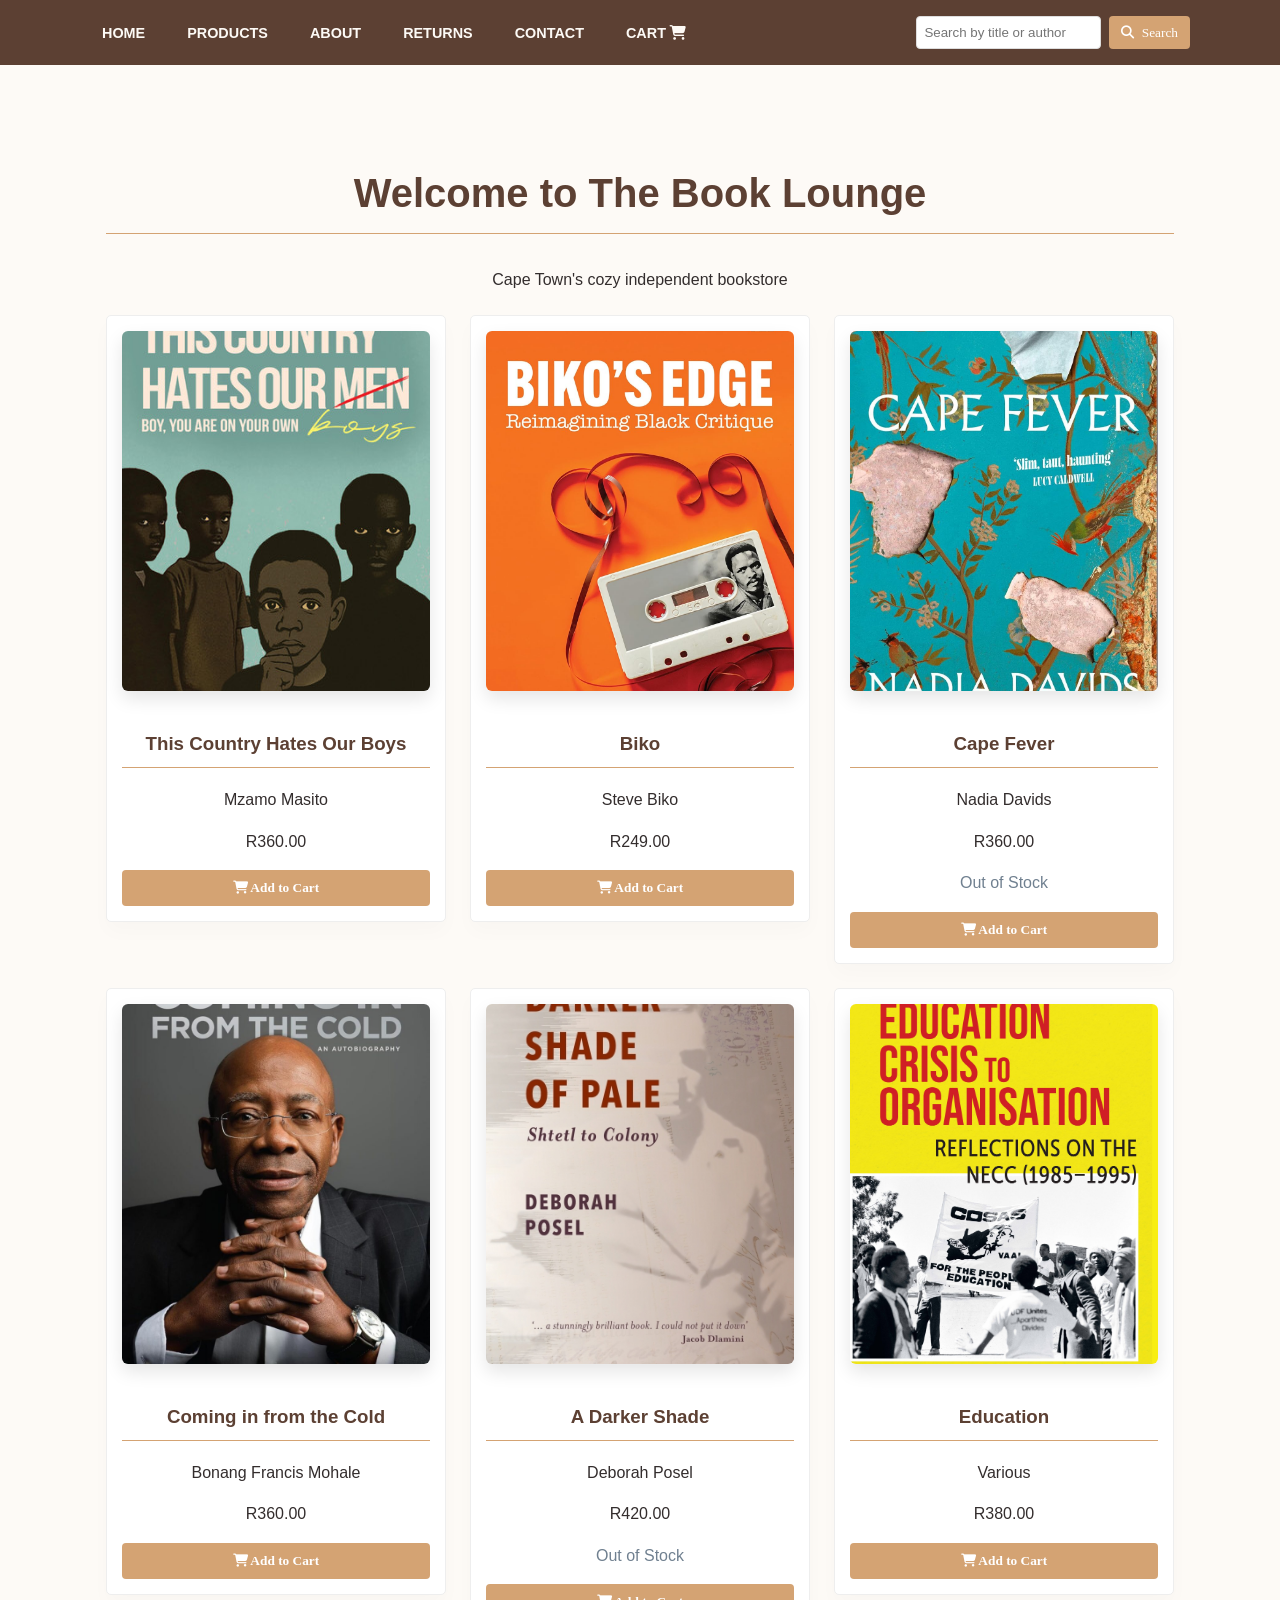
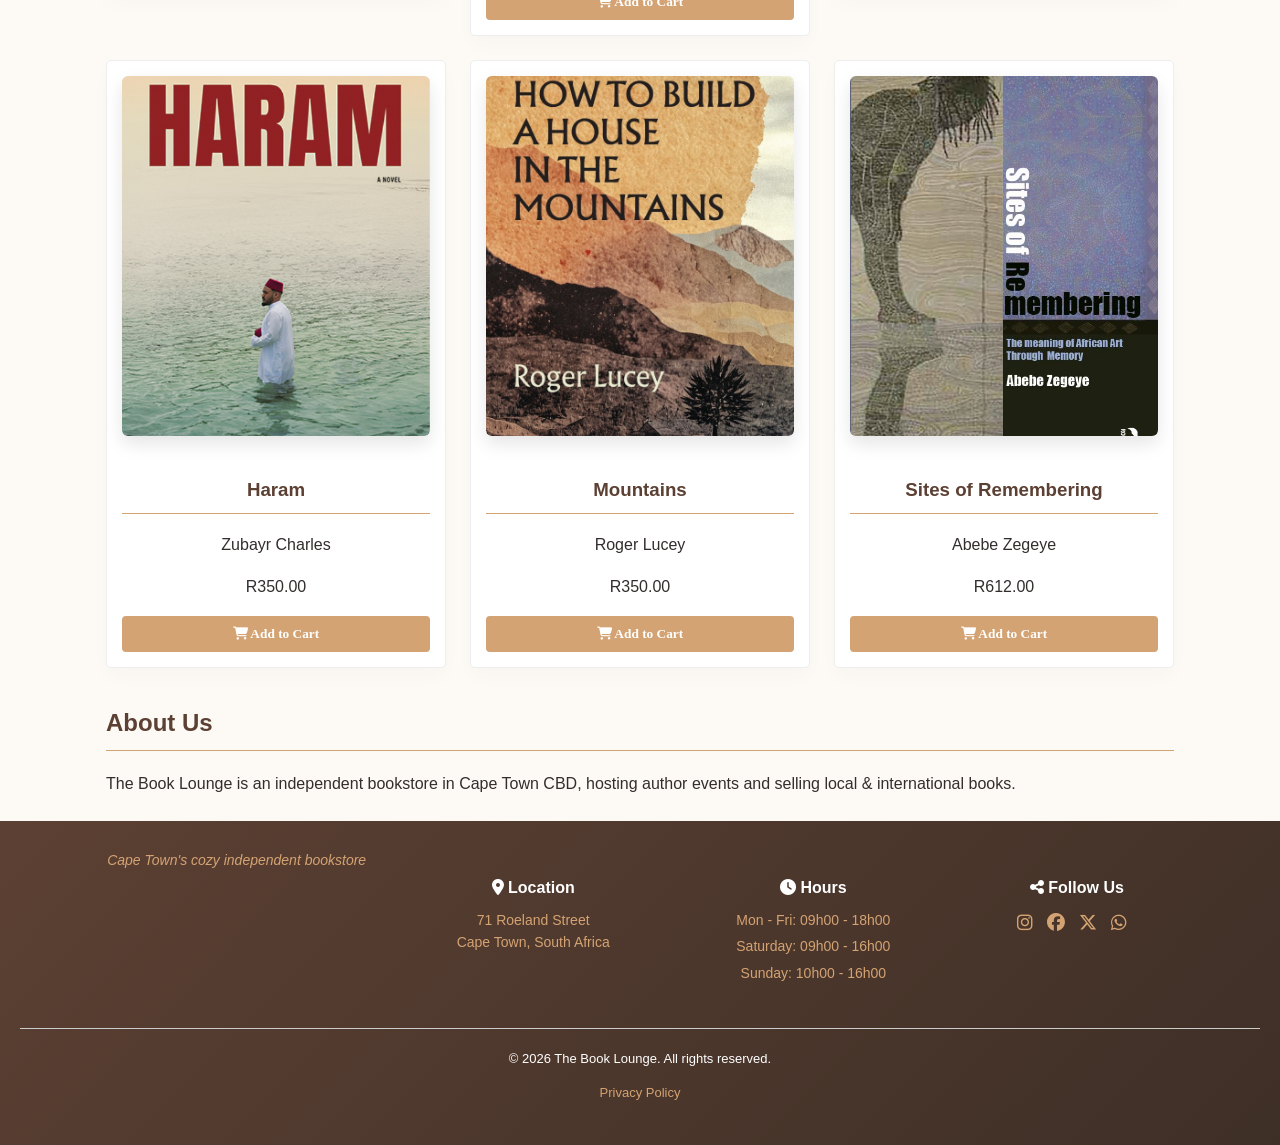
==== commit 213f1e7d: "i changed everthing i included cart and banking details for customers" ====
--- a/index.html
+++ b/index.html
@@ -10,6 +10,7 @@
     
 </head>
 <body>
+    
     <header>
         <nav>
             <ul class="nav-links">
@@ -18,15 +19,20 @@
                 <li><a href="About.html">About</a></li>
                 <li><a href="return.html">Returns</a></li>
                 <li><a href="contact.html">Contact</a></li>
+				<li><a href="cart.html">Cart <i class="fa-solid fa-cart-shopping"></i></a></li>
             </ul>
             <div class="search-container">
                 <form action="search.html" method="get" class="search-form">
                     <input type="text" name="query" placeholder="Search by title or author" required>
-                    <button type="submit">Search</button>
+                    <button type="submit">
+                        <i class="fa-solid fa-magnifying-glass"></i>
+                        <span class="search-text">Search</span>
+                    </button>
                 </form>
             </div>
         </nav>
     </header>
+
 
     <main>
         <div>
@@ -46,6 +52,7 @@
                         <h3>Biko</h3>
                         <p class="Author">Steve Biko</p>
                         <p class="Price">R249.00</p>
+                        
                     </div>
                     <div class="product-item" onclick="openBookModal(2)">
                         <img src="pic/capefever.jpg" alt="Book Cover">
@@ -60,6 +67,7 @@
                         <h3>Coming in from the Cold</h3>
                         <p class="Author">Bonang Francis Mohale</p>
                         <p class="Price">R360.00</p>
+                        
                     </div>
                     <div class="product-item" onclick="openBookModal(4)">
                         <img src="pic/darkershade.jpg" alt="Book Cover">
@@ -73,24 +81,28 @@
                         <h3>Education</h3>
                         <p class="Author">Various</p>
                         <p class="Price">R380.00</p>
+                        
                     </div>
                     <div class="product-item" onclick="openBookModal(6)">
                         <img src="pic/haram.jpg" alt="Book Cover">
                         <h3>Haram</h3>
                         <p class="Author">Zubayr Charles</p>
                         <p class="Price">R350.00</p>
+                        
                     </div>
                     <div class="product-item" onclick="openBookModal(7)">
                         <img src="pic/mountains.jpg" alt="Book Cover">
                         <h3>Mountains</h3>
                         <p class="Author">Roger Lucey</p>
                         <p class="Price">R350.00</p>
+                        
                     </div>
                     <div class="product-item" onclick="openBookModal(8)">
                         <img src="pic/sitesofremembering.jpg" alt="Book Cover">
                         <h3>Sites of Remembering</h3>
                         <p class="Author">Abebe Zegeye</p>
                         <p class="Price">R612.00</p>
+                        
                     </div>      
                     
                 </div>
@@ -106,7 +118,22 @@
         
     </main>
 
+    <script>
+        function addToCart(index) {
+            let cart = JSON.parse(localStorage.getItem('cart')) || [];
+            const existing = cart.find(item => item.index === index);
+            if (existing) {
+                existing.quantity += 1;
+            } else {
+                cart.push({ index: index, quantity: 1 });
+            }
+            localStorage.setItem('cart', JSON.stringify(cart));
+            alert('Item added to cart');
+        }
+    </script>
+
     <div id="bookModal" class="modal">
+
         <div class="modal-content">
             <span class="close" onclick="closeBookModal()">&times;</span>
             <div class="modal-body">
@@ -236,12 +263,60 @@
                 modal.style.display = 'none';
             }
         }
+        // Cart button injection
+        document.addEventListener("DOMContentLoaded", () => {
+            const gridItems = document.querySelectorAll(".product-item");
+            gridItems.forEach(item => {
+                const onclickAttr = item.getAttribute("onclick");
+                if (onclickAttr && onclickAttr.includes("openBookModal")) {
+                    const match = onclickAttr.match(/openBookModal\((\d+)\)/);
+                    if (match) {
+                        const bookIndex = parseInt(match[1], 10);
+                        const btnContainer = document.createElement("div");
+                        btnContainer.style.marginTop = "10px";
+                        const btn = document.createElement("button");
+                        btn.className = "add-to-cart-grid-btn";
+                        btn.innerHTML = `<i class="fa-solid fa-cart-shopping"></i> Add to Cart`;
+                        btn.style.width = "100%";
+                        btn.style.padding = "10px";
+                        btn.style.backgroundColor = "#d4a373";
+                        btn.style.color = "white";
+                        btn.style.border = "none";
+                        btn.style.borderRadius = "4px";
+                        btn.style.cursor = "pointer";
+                        btn.style.fontWeight = "bold";
+                        btn.style.transition = "background-color 0.3s";
+                        
+                        btn.onmouseover = () => btn.style.backgroundColor = "#5c4033";
+                        btn.onmouseleave = () => btn.style.backgroundColor = "#d4a373";
+
+                        btn.onclick = (e) => {
+                            e.stopPropagation(); // prevent modal from opening
+                            addToCartFromGrid(bookIndex);
+                        };
+                        btnContainer.appendChild(btn);
+                        item.appendChild(btnContainer);
+                    }
+                }
+            });
+        });
+
+        function addToCartFromGrid(index) {
+            const book = books[index];
+            let cart = JSON.parse(localStorage.getItem('cart')) || [];
+            const existingIndex = cart.findIndex(item => item.index === index);
+            if (existingIndex !== -1) {
+                cart[existingIndex].quantity += 1;
+            } else {
+                cart.push({ index: index, quantity: 1 });
+            }
+            localStorage.setItem('cart', JSON.stringify(cart));
+            alert(`1 x "${book.title}" added to cart!`);
+        }
     </script>
-    
     <footer class="site-footer">
         <div class="footer-top">
             <div class="footer-logo-section">
-                <img src="Logo.jpg" alt="The Book Lounge Logo">
                 <p class="footer-tagline">Cape Town's cozy independent bookstore</p>
             </div>
 
@@ -288,3 +363,5 @@
 
 
 
+
+
--- a/style.css
+++ b/style.css
@@ -49,7 +49,7 @@
 }
 
 .nav-links li a:hover {
-    background-color: rgba(0,0,0,0.08);
+    background-color: rgba(0, 0, 0, 0.08);
     color: #d4a373;
 }
 
@@ -83,13 +83,47 @@
     background-color: #5c4033;
 }
 
-main, section {
+/* icon-only behaviour for small screens */
+.search-form button i {
+    margin-right: 4px;
+}
+
+@media (max-width: 600px) {
+    .search-form button .search-text {
+        display: none;
+    }
+}
+
+.backToTop {
+  display: none; /* Hidden by default */
+  position: fixed;
+  bottom: 40px;
+  right: 30px;
+  z-index: 100;
+  font-size: 24px;
+  background-color: #333;
+  color: white;
+  border: none;
+  padding: 12px 18px;
+  border-radius: 50%;
+  cursor: pointer;
+  transition: background-color 0.3s;
+}
+
+#backToTop:hover {
+  background-color: #555;
+}
+
+main,
+section {
     max-width: 1100px;
     margin: 24px auto;
     padding: 0 16px;
 }
 
-h1, h2, h3 {
+h1,
+h2,
+h3 {
     color: #5c4033;
     border-bottom: 1px solid #d4a373;
     padding-bottom: 8px;
@@ -99,6 +133,7 @@
     text-align: center;
     padding: 24px 0 12px;
 }
+
 .book-grid {
     display: grid;
     grid-template-columns: repeat(auto-fit, minmax(260px, 1fr));
@@ -113,7 +148,7 @@
     max-height: 520px;
     object-fit: cover;
     border-radius: 6px;
-    box-shadow: 0 8px 18px rgba(0,0,0,0.10);
+    box-shadow: 0 8px 18px rgba(0, 0, 0, 0.10);
 }
 
 .about-wrapper {
@@ -123,7 +158,7 @@
 .about-hero {
     text-align: left;
     padding: 2px 12px;
-    background: linear-gradient(180deg, rgba(92,64,51,0.03), transparent 60%);
+    background: linear-gradient(180deg, rgba(92, 64, 51, 0.03), transparent 60%);
     border-radius: 6px;
 }
 
@@ -139,12 +174,26 @@
     padding: 18px;
     border-radius: 6px;
     border: 1px solid #efe7df;
-    box-shadow: 0 6px 12px rgba(0,0,0,0.03);
-}
-
-.events-section { margin-top: 18px; }
-.events-list { list-style: none; padding: 0; margin: 12px 0; }
-.events-list li { padding: 10px 12px; border-left: 4px solid #d4a373; background: #fff; margin-bottom: 10px; border-radius: 4px; }
+    box-shadow: 0 6px 12px rgba(0, 0, 0, 0.03);
+}
+
+.events-section {
+    margin-top: 18px;
+}
+
+.events-list {
+    list-style: none;
+    padding: 0;
+    margin: 12px 0;
+}
+
+.events-list li {
+    padding: 10px 12px;
+    border-left: 4px solid #d4a373;
+    background: #fff;
+    margin-bottom: 10px;
+    border-radius: 4px;
+}
 
 .product-item {
     background: #fff;
@@ -152,10 +201,12 @@
     border: 1px solid #eee;
     border-radius: 5px;
     text-align: center;
-    box-shadow: 0 4px 6px rgba(0,0,0,0.05);
+    box-shadow: 0 10px 20px rgba(0, 0, 0, 0.02);
+    transition: transform 0.3s ease, box-shadow 0.3s ease;
     cursor: pointer;
 }
-.product-item .p-out-of-stock{
+
+.product-item .p-out-of-stock {
     color: slategray;
 }
 
@@ -175,23 +226,119 @@
     margin-bottom: 12px;
 }
 
-.contact-intro { margin: 8px 0 18px; }
+#cart-section {
+  max-width: 800px;
+  margin: 40px auto;
+  padding: 20px;
+  background-color: #f7f7f7;
+  border-radius: 12px;
+  box-shadow: 0 6px 15px rgba(0,0,0,0.1);
+  font-family: 'Arial', sans-serif;
+}
+
+#cart-section h2 {
+  font-size: 1.8rem;
+  margin-bottom: 20px;
+  color: #333;
+  text-align: center;
+}
+
+#cart-items p {
+  display: flex;
+  justify-content: space-between;
+  padding: 10px 0;
+  border-bottom: 1px solid #ddd;
+  font-size: 1rem;
+  color: #444;
+}
+
+#cart-items p:last-child {
+  border-bottom: none;
+}
+
+#cart-total {
+  font-weight: bold;
+  font-size: 1.2rem;
+  color: #111;
+}
+
+#cart-section button {
+  margin-top: 15px;
+  display: block;
+  width: 100%;
+  padding: 12px;
+  color: #fff;
+  font-size: 1rem;
+  font-weight: bold;
+  border: none;
+  border-radius: 8px;
+  cursor: pointer;
+  transition: background-color 0.3s ease;
+}
+
+#cart-section button:hover {
+  background-color: #090909;
+}
+
+/* ---------------- Quantity Inputs ---------------- */
+.product-item input[type="number"] {
+  width: 60px;
+  padding: 5px 8px;
+  border-radius: 6px;
+  border: 1px solid #ccc;
+  text-align: center;
+  margin-top: 5px;
+  font-size: 0.9rem;
+  background-color: #fff;
+}
+
+.product-item input[type="number"]:focus {
+  outline: none;
+  border-color: #000000;
+}
+
+/* Label next to input */
+.product-item label {
+  display: block;
+  margin-top: 10px;
+  font-size: 0.9rem;
+  color: #555;
+  font-weight: bold;
+}
+
+
+
+
+
+
+.contact-intro {
+    margin: 8px 0 18px;
+}
+
 .contact-layout {
     display: grid;
     grid-template-columns: 1fr 1fr;
     gap: 28px;
     align-items: start;
-    a {color:white; text-decoration:none; font-weight:600; cursor: pointer;}
-}
-
-.social-media{
+
+    a {
+        color: white;
+        text-decoration: none;
+        font-weight: 600;
+        cursor: pointer;
+    }
+}
+
+.social-media {
     font-size: 40px;
-    
-}
-.social-media .fa-brands.fa-whatsapp{
+
+}
+
+.social-media .fa-brands.fa-whatsapp {
     color: #4fd42a;
 }
-.social-media .fa-solid.fa-envelope{
+
+.social-media .fa-solid.fa-envelope {
     color: #415eb3;
 }
 
@@ -201,25 +348,52 @@
     padding: 18px;
     border-radius: 8px;
     border: 1px solid #efe7df;
-    box-shadow: 0 6px 12px rgba(0,0,0,0.03);
-}
-.contact-form label { display: block; margin-top: 10px; font-weight: 600; }
+    box-shadow: 0 6px 12px rgba(0, 0, 0, 0.03);
+}
+
+.contact-form label {
+    display: block;
+    margin-top: 10px;
+    font-weight: 600;
+}
+
 .contact-form input,
-.contact-form textarea { width: 95%; padding: 12px 3px; border: 1px solid #ddd; border-radius: 6px; margin-top: 6px; }
-.contact-form button { margin-top: 77px; }
-.contact-info-alt { background: #fff; padding: 16px; border-radius: 8px; border: 1px solid #efe7df; box-shadow: 0 6px 12px rgba(0,0,0,0.03); margin-top: 12px; }
-.contact-info-alt h4{
-    text-align:center;
-}
-.contact-info-alt-h4{
-    text-align:center; 
+.contact-form textarea {
+    width: 95%;
+    padding: 12px 3px;
+    border: 1px solid #ddd;
+    border-radius: 6px;
+    margin-top: 6px;
+}
+
+.contact-form button {
+    margin-top: 77px;
+}
+
+.contact-info-alt {
+    background: #fff;
+    padding: 16px;
+    border-radius: 8px;
+    border: 1px solid #efe7df;
+    box-shadow: 0 6px 12px rgba(0, 0, 0, 0.03);
+    margin-top: 12px;
+}
+
+.contact-info-alt h4 {
+    text-align: center;
+}
+
+.contact-info-alt-h4 {
+    text-align: center;
     margin-top: 20px;
 }
-iframe{
+
+iframe {
     width: 100%;
     height: 450px;
     border: 0;
 }
+
 .whatsapp-box-form {
     background: linear-gradient(135deg, #25D366 0%, #20BA58 100%);
     padding: 28px;
@@ -320,26 +494,7 @@
     background-color: #121111;
 }
 
-footer {
-    background-color: #efede8;
-    color: #676666;
-    padding: 28px 0;
-    font-size: 14px;
-    text-align: center;
-}
-
-.footer-inner p {
-    margin: 6px 0;
-}
-
-.footer-inner {
-    max-width: 1100px;
-    margin: 0 auto;
-    display: flex;
-    flex-direction: column;
-    align-items: center;
-    gap: 12px;
-}
+
 
 .whatsapp {
     margin-top: 8px;
@@ -352,33 +507,41 @@
     display: inline-block;
 }
 
-img{ max-width: 100%; }
+img {
+    max-width: 100%;
+}
 
 .modal {
     display: none;
     position: fixed;
-    z-index: 1;
+    z-index: 1000;
     left: 0;
     top: 0;
     width: 100%;
     height: 100%;
-    background-color: rgba(0,0,0,0.5);
+    background-color: rgba(0, 0, 0, 0.5);
     animation: fadeIn 0.3s ease-in;
 }
 
 @keyframes fadeIn {
-    from { opacity: 0; }
-    to { opacity: 1; }
+    from {
+        opacity: 0;
+    }
+
+    to {
+        opacity: 1;
+    }
 }
 
 .modal-content {
     background-color: #fdfaf6;
     margin: 5% auto;
-    padding: 0;
+    padding: 20px;
     border-radius: 8px;
-    width: 90%;
     max-width: 900px;
-    box-shadow: 0 10px 40px rgba(0,0,0,0.2);
+    display: flex;
+    flex-wrap: wrap;
+    border-radius: 10px;
     animation: slideIn 0.3s ease-out;
 }
 
@@ -387,17 +550,22 @@
         transform: translateY(-50px);
         opacity: 0;
     }
+
     to {
         transform: translateY(0);
         opacity: 1;
     }
 }
 
+
 .modal-body {
     display: grid;
     grid-template-columns: 1fr 1fr;
-    gap: 30px;
+    gap: 0px;
     padding: 30px;
+    overflow-y: auto;
+    max-height: 80vh;
+    position: relative;
 }
 
 .modal-left {
@@ -407,17 +575,19 @@
 }
 
 .modal-left img {
-    width: 100%;
-    max-width: 300px;
+    width: 80%;
+    max-width: 200px;
     height: auto;
     border-radius: 8px;
-    box-shadow: 0 8px 18px rgba(0,0,0,0.15);
+    box-shadow: 0 8px 18px  rgba(0, 0, 0, 0.15);
+    object-fit: contain;
 }
 
 .modal-right {
     display: flex;
     flex-direction: column;
     justify-content: flex-start;
+    align-items: flex-start;
 }
 
 .modal-right h2 {
@@ -425,12 +595,12 @@
     color: #5c4033;
     border-bottom: none;
     padding-bottom: 0;
-    font-size: 28px;
+    font-size: 20px;
 }
 
 .modal-right h3 {
-    margin-top: 20px;
-    margin-bottom: 10px;
+    margin-top: 0px;
+    margin-bottom: 0px;
     color: #5c4033;
     border-bottom: none;
     padding-bottom: 0;
@@ -442,10 +612,11 @@
     font-size: 16px;
     margin: 0 0 15px;
     font-style: italic;
+    font-size: 14px;
 }
 
 .modal-price {
-    font-size: 20px;
+    font-size: 18px;
     font-weight: bold;
     color: #d4a373;
     margin: 10px 0 20px;
@@ -488,7 +659,7 @@
 
 .product-item:hover {
     transform: translateY(-5px);
-    box-shadow: 0 8px 16px rgba(0,0,0,0.1);
+    box-shadow: 0 8px 16px rgba(0, 0, 0, 0.1);
     transition: all 0.3s ease;
 }
 
@@ -498,7 +669,7 @@
     padding: 20px;
 }
 
-.blog-section > h2 {
+.blog-section>h2 {
     text-align: center;
     color: #5c4033;
     font-size: 32px;
@@ -513,7 +684,7 @@
     margin-bottom: 30px;
     border-left: 5px solid #d4a373;
     border-radius: 6px;
-    box-shadow: 0 2px 8px rgba(0,0,0,0.08);
+    box-shadow: 0 2px 8px rgba(0, 0, 0, 0.08);
 }
 
 .blog-post h3 {
@@ -576,7 +747,7 @@
     padding: 20px;
 }
 
-.policy-section > h2 {
+.policy-section>h2 {
     text-align: center;
     color: #5c4033;
     font-size: 28px;
@@ -589,7 +760,7 @@
     background-color: #fdfaf6;
     padding: 30px;
     border-radius: 6px;
-    box-shadow: 0 2px 8px rgba(0,0,0,0.08);
+    box-shadow: 0 2px 8px rgba(0, 0, 0, 0.08);
 }
 
 .policy-content h3 {
@@ -653,183 +824,102 @@
 
 .product-item.out-of-stock:hover {
     transform: none;
-    box-shadow: 0 2px 8px rgba(0,0,0,0.1);
-}
+    box-shadow: 0 2px 8px rgba(0, 0, 0, 0.1);
+}
+
 
 .site-footer {
-    background: linear-gradient(135deg, #5c4033 0%, #3e2f26 100%);
-    color: white;
-    padding: 60px 20px 30px;
-    margin-top: 80px;
+    background: linear-gradient(135deg, #5c4033 0%, #3e2f26 100%); /* Your chosen background color */
+    color: white; /* Your chosen text color */
+    font-size: 14px;
+    padding: 28px 20px;
+    text-align: center;
 }
 
 .footer-top {
-    max-width: 1200px;
+    display: flex;
+    flex-wrap: wrap;
+    justify-content: space-between;
+    max-width: 1100px;
     margin: 0 auto;
-    display: grid;
-    grid-template-columns: 280px 1fr;
-    gap: 60px;
-    margin-bottom: 40px;
-    align-items: start;
+    gap: 20px;
+    align-items: flex-start;
+    padding-bottom: 20px;
 }
 
 .footer-logo-section {
+    flex: 1 1 200px;
     text-align: center;
-    display: flex;
-    flex-direction: column;
-    align-items: center;
-    padding: 20px;
-    border-right: 2px solid rgba(212, 163, 115, 0.3);
-}
-
-.footer-logo {
-    width: 120px;
-    height: 120px;
-    object-fit: cover;
-    border-radius: 12px;
-    margin-bottom: 15px;
-    box-shadow: 0 6px 16px rgba(0, 0, 0, 0.3);
-}
-
-
-.footer-logo-section h3 {
-    font-size: 22px;
-    margin: 15px 0 8px;
-    color: #d4a373;
-    border-bottom: none;
-    padding-bottom: 0;
+}
+
+.footer-logo-section img {
+    max-width: 120px;
+    margin-bottom: 8px;
 }
 
 .footer-tagline {
-    font-size: 13px;
-    color: rgba(255, 255, 255, 0.8);
     margin: 0;
     font-style: italic;
+    color: #d4a373; /* Text color */
 }
 
 .footer-main-content {
-    display: grid;
-    grid-template-columns: repeat(3, 1fr);
-    gap: 40px;
-    align-items: start;
-}
-
-.footer-section {
     display: flex;
-    flex-direction: column;
-    align-items: flex-start;
+    flex: 2 1 600px;
+    justify-content: space-around;
+    flex-wrap: wrap;
+    gap: 20px;
 }
 
 .footer-section h5 {
-    font-size: 14px;
-    margin: 0 0 15px 0;
-    font-weight: 700;
-    text-transform: uppercase;
-    letter-spacing: 1px;
-    color: #d4a373;
-    display: flex;
-    align-items: center;
-    gap: 8px;
-}
-
-.footer-section h5 i {
+    margin-bottom: 8px;
     font-size: 16px;
-}
-
-.footer-section p {
-    font-size: 14px;
-    line-height: 1.8;
-    opacity: 0.9;
+    color: white; /* Text color */
+}
+
+.footer-section p, 
+.footer-section ul {
     margin: 0;
-    padding-left: 0px;
-}
-
-.footer-section ul {
+    padding: 0;
     list-style: none;
-    padding: 0;
-    margin: 0;
-}
-
-.footer-section li {
-    margin-bottom: 8px;
-    font-size: 14px;
-    opacity: 0.9;
-}
-
-.footer-section a {
-    color: #d4a373;
+    color: #d4a373; /* Text color */
+}
+
+.footer-section ul li {
+    margin: 4px 0;
+}
+
+.social-links a {
+    color: #d4a373; /* Text color */
+    margin-right: 10px;
+    font-size: 18px;
+    transition: color 0.3s;
     text-decoration: none;
-    transition: all 0.3s ease;
-    font-weight: 500;
-}
-
-.footer-section a:hover {
-    color: #fce4bc;
-    text-decoration: underline;
-}
-
-.social-links {
-    display: flex;
-    gap: 18px;
-    margin-top: 8px;
-}
-
-.social-links a {
-    display: inline-flex;
-    align-items: center;
-    justify-content: center;
-    width: 40px;
-    height: 40px;
-    background-color: rgba(212, 163, 115, 0.2);
-    border-radius: 50%;
-    font-size: 18px;
-    color: #d4a373;
-    transition: all 0.3s ease;
 }
 
 .social-links a:hover {
-    background-color: #d4a373;
-    color: #5c4033;
-    transform: translateY(-3px);
-}
-
-.footer-links ul {
-    display: flex;
-    flex-direction: column;
-    gap: 10px;
+    color: #000; /* Hover effect */
 }
 
 .footer-divider {
-    max-width: 1200px;
-    margin: 30px auto 0;
-    height: 1px;
-    background-color: rgba(212, 163, 115, 0.3);
+    border-top: 1px solid #ccc;
+    margin: 20px 0;
 }
 
 .footer-bottom {
-    max-width: 1200px;
-    margin: 30px auto 0;
-    padding-top: 30px;
     text-align: center;
     font-size: 13px;
-    opacity: 0.85;
-}
-
-.footer-bottom p {
-    margin: 8px 0;
 }
 
 .footer-bottom a {
-    color: #d4a373;
+    color: #d4a373; /* Text color */
     text-decoration: none;
-    transition: all 0.3s ease;
-}
-
+}
 
 .footer-bottom a:hover {
-    color: #fce4bc;
     text-decoration: underline;
 }
+
 
 .location-section {
     max-width: 1100px;
@@ -1031,6 +1121,125 @@
     margin-bottom: 0;
 }
 
+/* Style the payment form container */
+.payment-form {
+  max-width: 600px;
+  margin: 0 auto;
+  padding: 30px;
+  background-color: #6b5f3f;
+  border: 1px solid #ddd;
+  border-radius: 5px;
+}
+
+/* Style the payment form labels */
+.payment-form label {
+  display: block;
+  margin-bottom: 10px;
+  font-weight: bold;
+}
+
+/* Style the payment form inputs */
+.payment-form input[type="text"],
+.payment-form input[type="email"],
+.payment-form input[type="tel"],
+.payment-form input[type="number"],
+.payment-form textarea {
+  width: 100%;
+  padding: 10px;
+  border: 1px solid #ddd;
+  border-radius: 3px;
+  margin-bottom: 15px;
+}
+
+/* Style the payment form input spacing */
+.payment-form input[type="text"],
+.payment-form input[type="email"],
+.payment-form input[type="tel"],
+.payment-form input[type="number"] {
+  margin-right: 10px;
+}
+
+/* Style the payment form textarea */
+.payment-form textarea {
+  width: 100%;
+  padding: 10px;
+  border: 1px solid #ddd;
+  border-radius: 3px;
+  margin-bottom: 15px;
+  resize: vertical;
+}
+
+/* Style the payment form submit button */
+.payment-form button[type="submit"] {
+  background-color: #4CAF50;
+  color: #fff;
+  padding: 10px 20px;
+  border: none;
+  border-radius: 3px;
+  cursor: pointer;
+}
+
+/* Style the payment form submit button on hover */
+.payment-form button[type="submit"]:hover {
+  background-color: #977637;
+}
+
+/* Style the payment form input fields */
+.payment-form input[type="text"],
+.payment-form input[type="email"],
+.payment-form input[type="tel"],
+.payment-form input[type="number"],
+.payment-form textarea {
+  background-color: #fff;
+  border-color: #ddd;
+}
+
+/* Style the payment form input fields on focus */
+.payment-form input[type="text"]:focus,
+.payment-form input[type="email"]:focus,
+.payment-form input[type="tel"]:focus,
+.payment-form input[type="number"]:focus,
+.payment-form textarea:focus {
+  border-color: #367f39;
+  outline: none;
+}
+
+/* Style the payment form input fields on hover */
+.payment-form input[type="text"]:hover,
+.payment-form input[type="email"]:hover,
+.payment-form input[type="tel"]:hover,
+.payment-form input[type="number"]:hover,
+.payment-form textarea:hover {
+  border-color: #4CAF50;
+  box-shadow: 0 0 5px rgba(208, 10, 10, 0.2);
+}
+
+/* Style the payment form input fields on focus */
+.payment-form input[type="text"]:focus,
+.payment-form input[type="email"]:focus,
+.payment-form input[type="tel"]:focus,
+.payment-form input[type="number"]:focus,
+.payment-form textarea:focus {
+  border-color: #6f5932;
+  outline: none;
+}
+
+/* Style the payment form input fields on hover */
+.payment-form input[type="text"]:hover,
+.payment-form input[type="email"]:hover,
+.payment-form input[type="tel"]:hover,
+.payment-form input[type="number"]:hover,
+.payment-form textarea:hover {
+  border-color: #4CAF50;
+  box-shadow: 0 0 5px rgba(0, 0, 0, 0.2);
+}
+
+/* Style the payment form container on hover */
+.payment-form:hover {
+  box-shadow: 0 0 10px rgba(0, 0, 0, 0.2);
+}
+
+
 /* Privacy Policy Styles */
 .policy-header {
     text-align: center;
@@ -1090,8 +1299,9 @@
     color: #d4a373;
     font-size: 24px;
 }
-.policy-card p{
-    margin-top: 15px; 
+
+.policy-card p {
+    margin-top: 15px;
     font-size: 13px;
 }
 
@@ -1169,6 +1379,7 @@
     background: linear-gradient(135deg, rgba(212, 163, 115, 0.1), rgba(92, 64, 51, 0.05));
     border-left-color: #5c4033;
 }
+
 /* --- RESPONSIVE DESIGN IMPROVEMENTS --- */
 
 /* General Mobile Image Fix */
@@ -1179,7 +1390,11 @@
 
 /* Tablet Breakpoint (max-width: 1024px) */
 @media (max-width: 1024px) {
-    main, section, .location-section, .policy-container {
+
+    main,
+    section,
+    .location-section,
+    .policy-container {
         max-width: 95%;
         padding: 0 20px;
     }
@@ -1251,6 +1466,7 @@
 }
 
 @media (max-width: 1024px) {
+
     html,
     body {
         overflow-x: hidden;
@@ -1331,6 +1547,7 @@
 }
 
 @media (max-width: 768px) {
+
     html,
     body {
         overflow-x: hidden;
@@ -1468,13 +1685,12 @@
     }
 
     .modal-content {
-        width: 94%;
-        margin: 10% auto;
-        max-height: 90vh;
-        overflow-y: auto;
-        -webkit-overflow-scrolling: touch;
-    }
-
+    width: 94%;
+    margin: 10% auto;
+    max-height: 90vh;
+    overflow-y: auto;
+    -webkit-overflow-scrolling: touch;
+}
     .modal-body {
         padding: 18px;
         gap: 16px;
@@ -1513,6 +1729,7 @@
 }
 
 @media (max-width: 480px) {
+
     nav,
     .navbar {
         padding: 12px;
@@ -1527,7 +1744,7 @@
         font-size: 0.82rem;
         padding: 8px 10px;
     }
-    
+
 
     .search-form input[type="text"],
     .search-form button {
@@ -1630,3 +1847,98 @@
         height: 92px;
     }
 }
+
+.hero h1 {
+    font-size: 2.5rem;
+}
+
+.footer-main-content {
+    grid-template-columns: 1fr;
+    text-align: center;
+}
+
+.footer-section {
+    align-items: center;
+}
+
+.footer-section h5 {
+    justify-content: center;
+}
+
+.about-hero,
+.events-section,
+.location-section {
+    padding: 32px 20px;
+}
+
+
+/* Cart Page Styles */
+.cart-container {
+    width: 90%;
+    max-width: 1000px;
+    margin: 20px auto;
+    background: #fff;
+    padding: 20px;
+    border-radius: 8px;
+    box-shadow: 0 6px 12px rgba(0, 0, 0, 0.05);
+}
+
+.cart-item {
+    display: flex;
+    align-items: center;
+    border-bottom: 1px solid #eee;
+    padding: 15px 0;
+    gap: 20px;
+}
+
+.cart-item:last-child {
+    border-bottom: none;
+}
+
+.cart-item img {
+    width: 100px;
+    height: 150px;
+    object-fit: cover;
+    border-radius: 4px;
+}
+
+.cart-item div {
+    flex-grow: 1;
+}
+
+.cart-item h4 {
+    margin: 0;
+    font-size: 18px;
+    color: #5c4033;
+}
+
+.cart-item p {
+    margin: 5px 0;
+    color: #332d2d;
+}
+
+.cart-total {
+    text-align: right;
+    font-size: 20px;
+    font-weight: bold;
+    margin-top: 20px;
+    color: #5c4033;
+}
+
+#checkoutWhatsApp {
+    display: block;
+    margin: 20px auto;
+    padding: 15px 30px;
+    background-color: #5c4033;
+    color: #fdfaf6;
+    border: none;
+    border-radius: 5px;
+    cursor: pointer;
+    font-size: 16px;
+    font-weight: bold;
+    transition: background-color 0.3s ease;
+}
+
+#checkoutWhatsApp:hover {
+    background-color: #d4a373;
+}
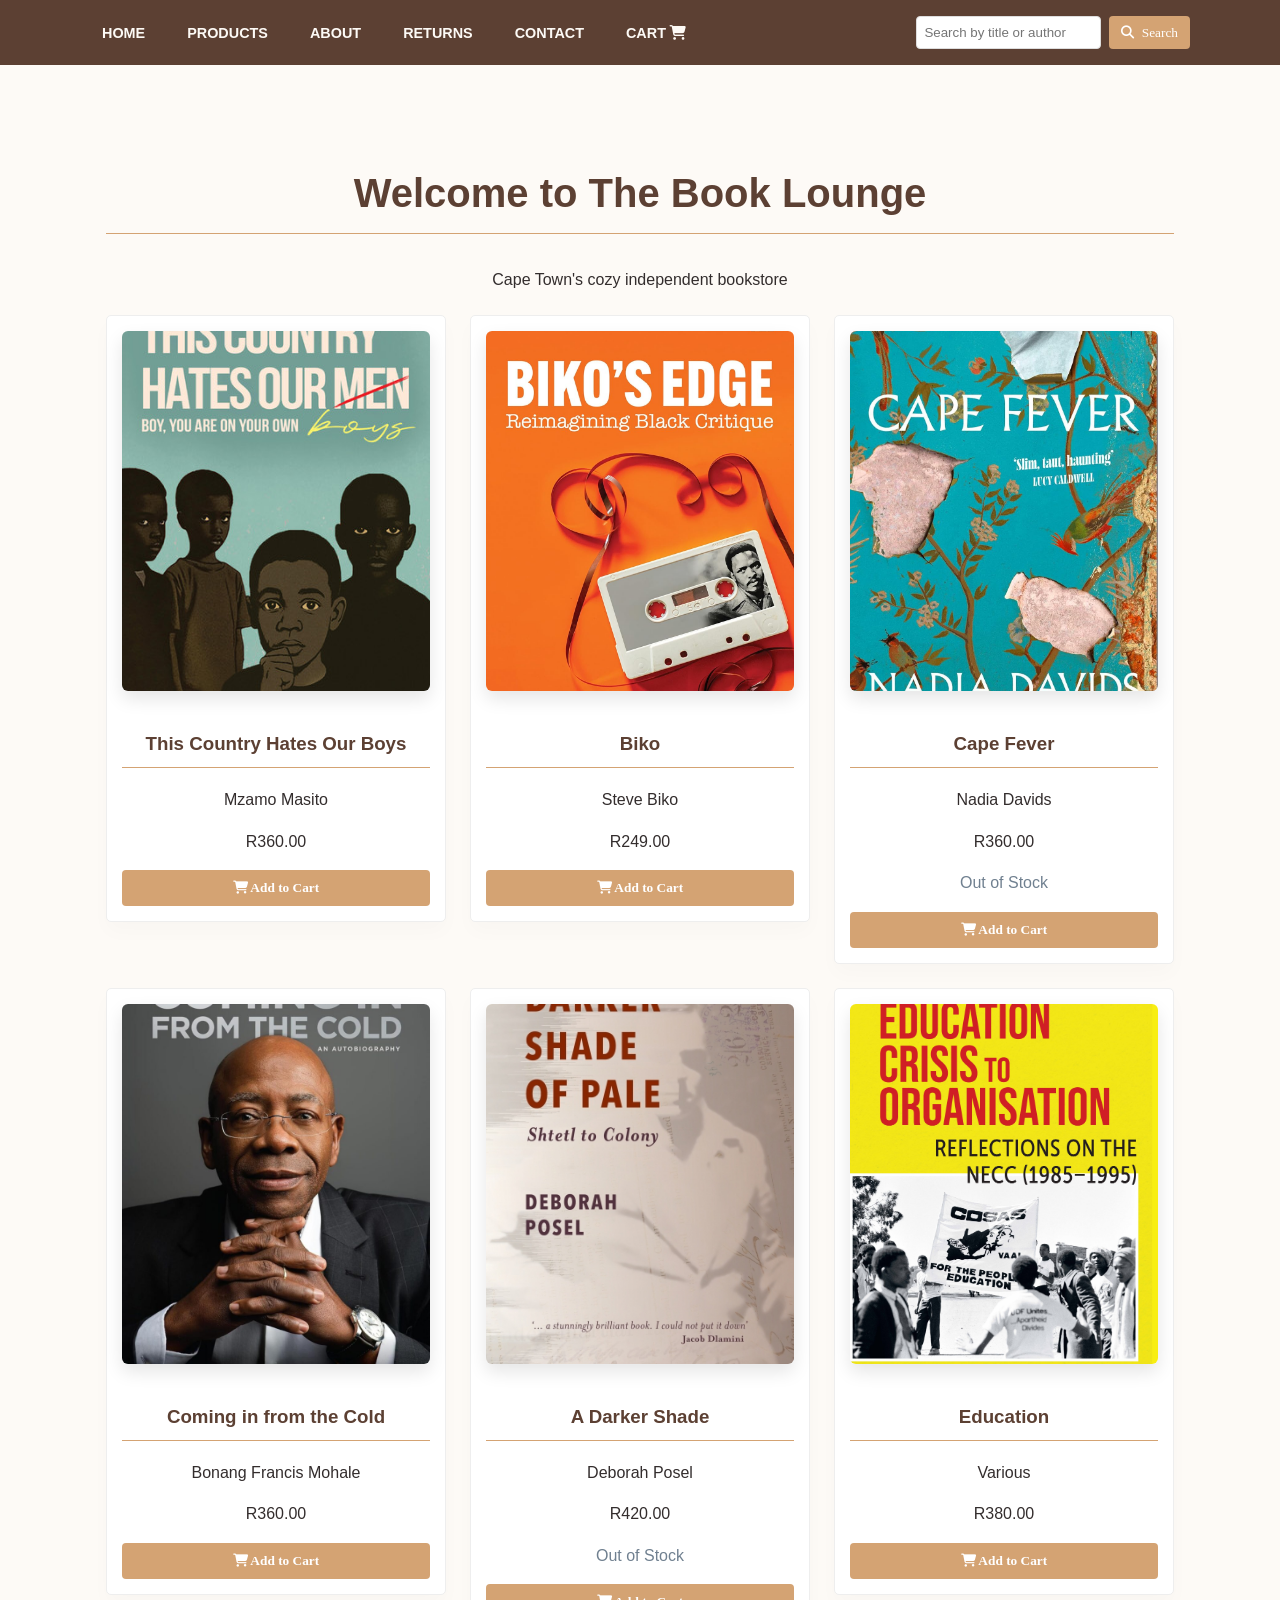
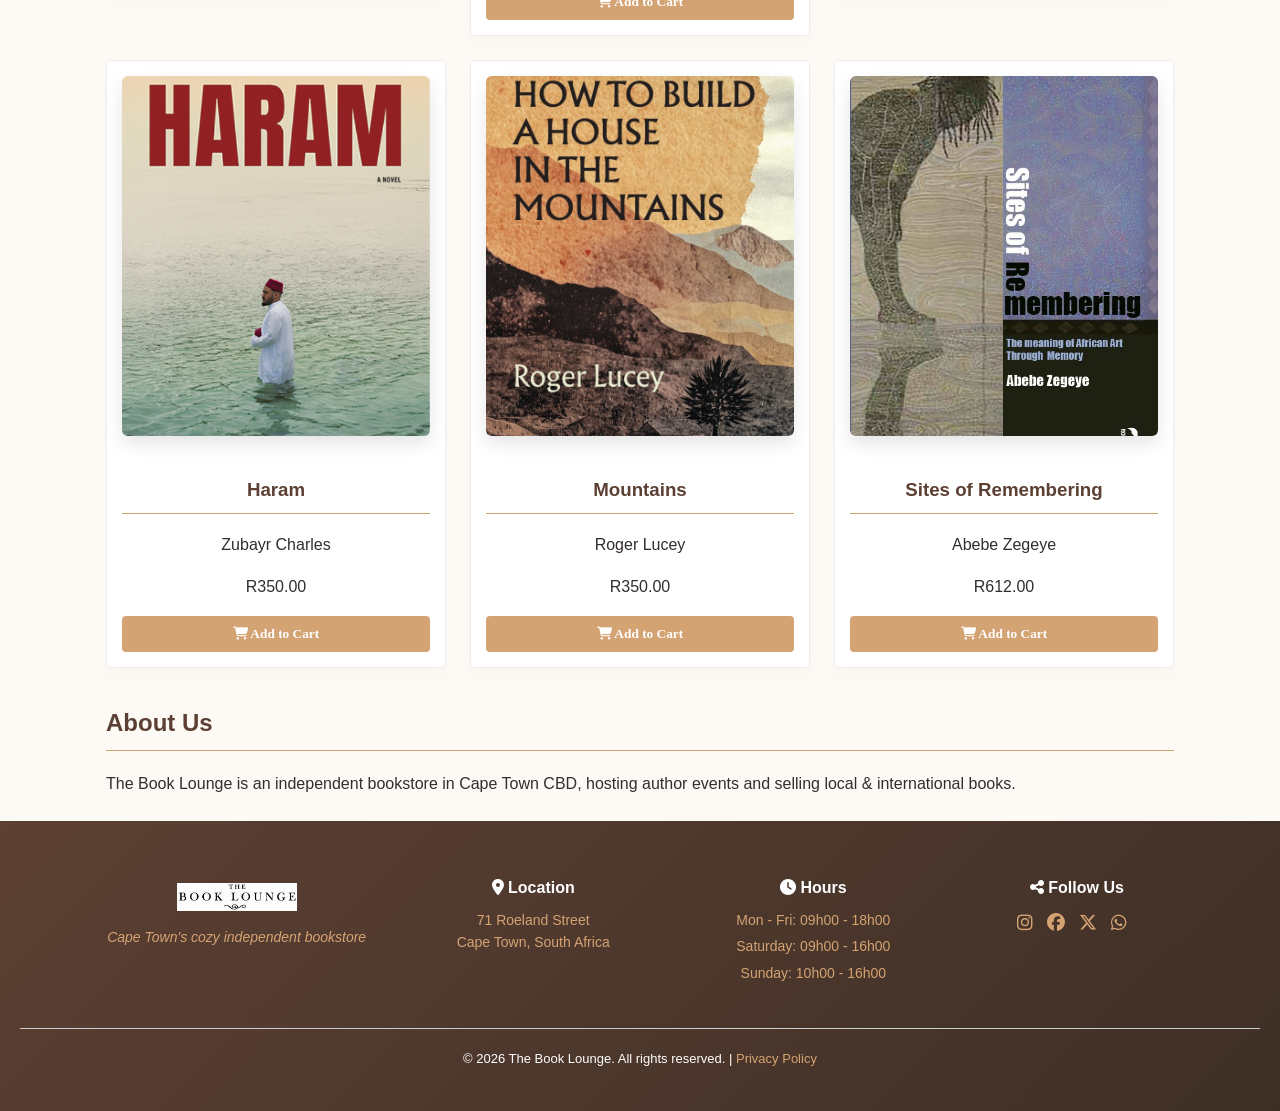
==== commit 11bf33d3: "fixed the purchase form" ====
--- a/index.html
+++ b/index.html
@@ -317,6 +317,7 @@
     <footer class="site-footer">
         <div class="footer-top">
             <div class="footer-logo-section">
+                <img src="Logo.jpg" alt="The Book Lounge Logo">
                 <p class="footer-tagline">Cape Town's cozy independent bookstore</p>
             </div>
 
@@ -338,10 +339,14 @@
                 <div class="footer-section">
                     <h5><i class="fas fa-share-alt"></i> Follow Us</h5>
                     <div class="social-links">
-                        <a href="https://instagram.com/TheBookLounge" target="_blank" title="Instagram" rel="noopener noreferrer"><i class="fab fa-instagram"></i></a>
-                        <a href="https://facebook.com/TheBookLounge" target="_blank" title="Facebook" rel="noopener noreferrer"><i class="fab fa-facebook"></i></a>
-                        <a href="https://twitter.com/TheBookLounge" target="_blank" title="Twitter" rel="noopener noreferrer"><i class="fab fa-x-twitter"></i></a>
-                        <a href="https://wa.me/+27711049647?text=Hi There%20Booklounge,%20I'm%20interested%20in%20your%20books%20and%20I%20would%20like%20to%20know%20more!" target="_blank" rel="noopener"><i class="fa-brands fa-whatsapp"></i></a>
+                        <a href="https://instagram.com/TheBookLounge" target="_blank" title="Instagram"
+                            rel="noopener noreferrer"><i class="fab fa-instagram"></i></a>
+                        <a href="https://facebook.com/TheBookLounge" target="_blank" title="Facebook"
+                            rel="noopener noreferrer"><i class="fab fa-facebook"></i></a>
+                        <a href="https://twitter.com/TheBookLounge" target="_blank" title="Twitter"
+                            rel="noopener noreferrer"><i class="fab fa-x-twitter"></i></a>
+                        <a href="https://wa.me/+27711049647?text=Hi There%20Booklounge,%20I'm%20interested%20in%20your%20books%20and%20I%20would%20like%20to%20know%20more!"
+                            target="_blank" rel="noopener"><i class="fa-brands fa-whatsapp"></i></a>
                     </div>
                 </div>
             </div>
@@ -350,11 +355,11 @@
         <div class="footer-divider"></div>
 
         <div class="footer-bottom">
-            <p>&copy; 2026 The Book Lounge. All rights reserved.</p>
-            <p><a href="privacy-policy.html">Privacy Policy</a></p>
+             <p>&copy; 2026 The Book Lounge. All rights reserved. | <a href="privacy-policy.html">Privacy Policy</a></p>
         </div>
 
     </footer>
+
    
 
 </body>
--- a/style.css
+++ b/style.css
@@ -278,6 +278,11 @@
 
 #cart-section button:hover {
   background-color: #090909;
+}
+
+.date-security-code {
+    display: flex;
+    gap: 10px;
 }
 
 /* ---------------- Quantity Inputs ---------------- */
@@ -855,6 +860,7 @@
 .footer-logo-section img {
     max-width: 120px;
     margin-bottom: 8px;
+    margin-top: 34px;
 }
 
 .footer-tagline {
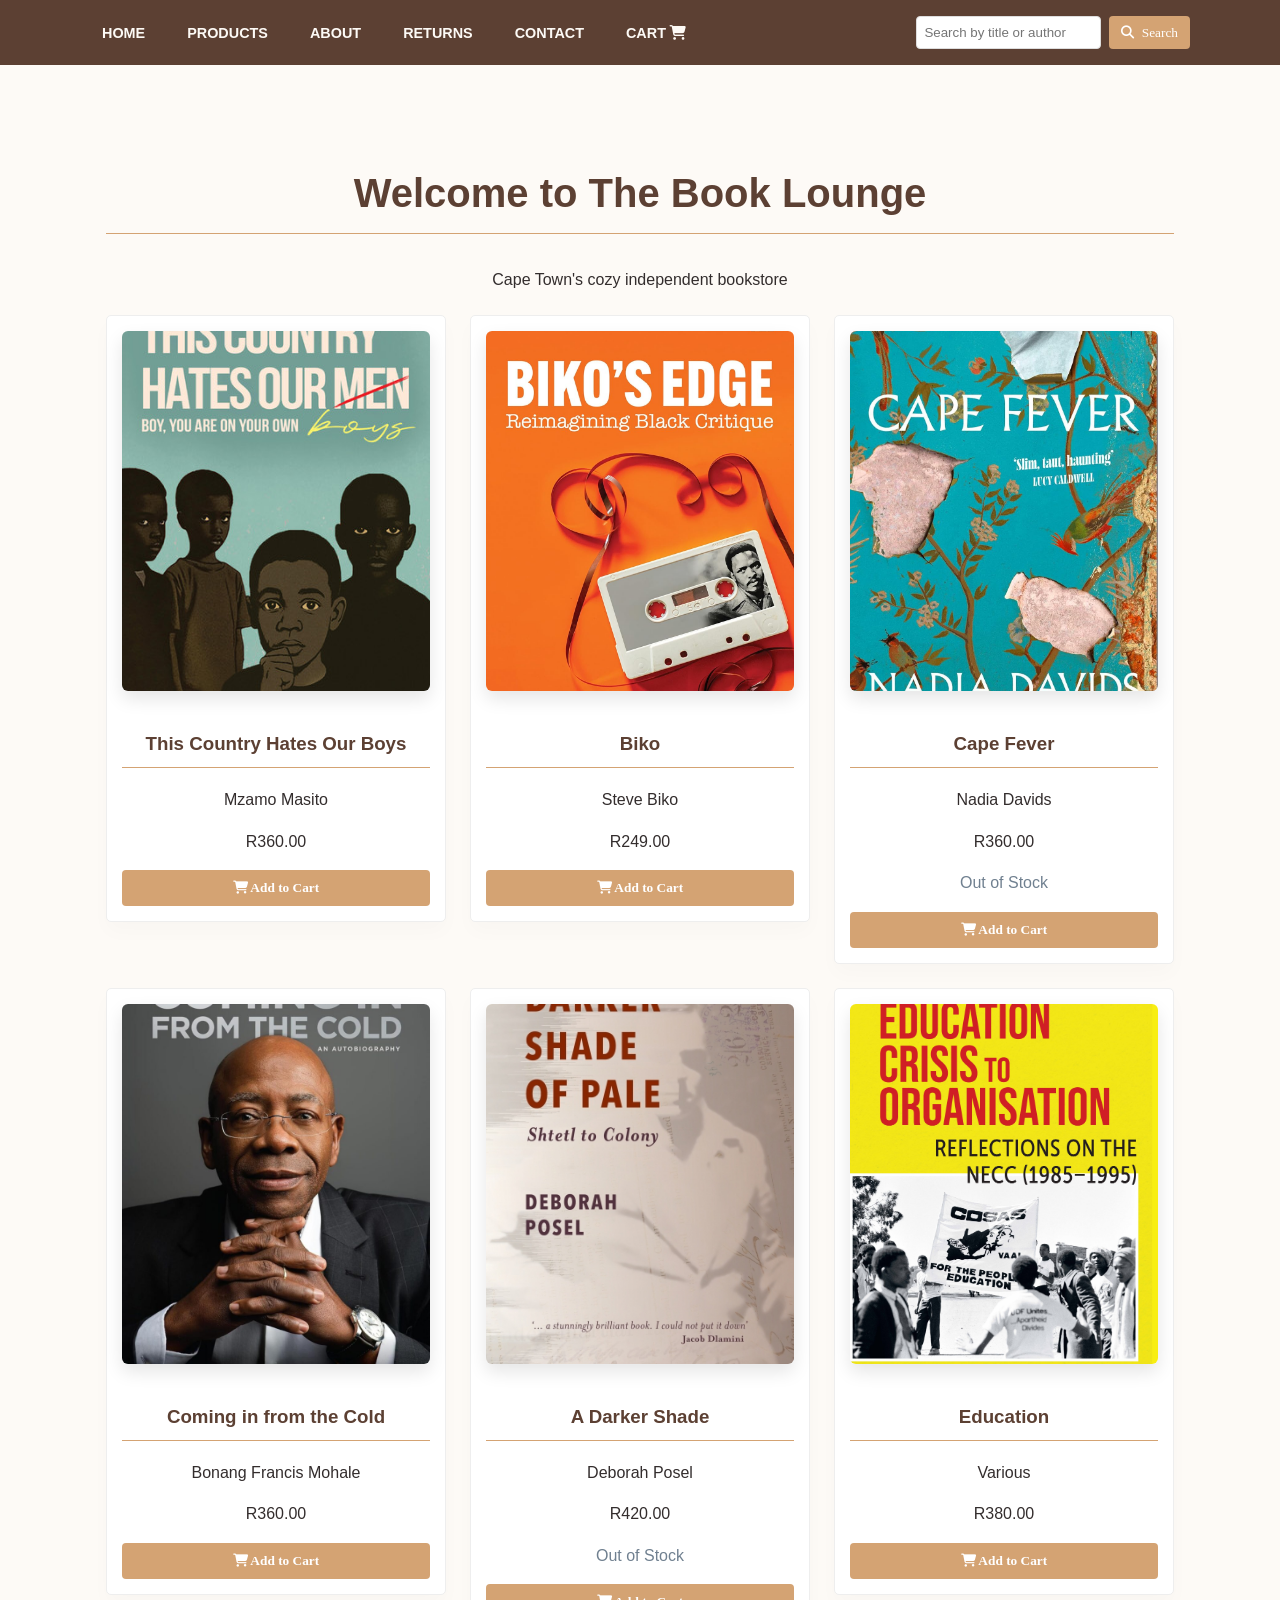
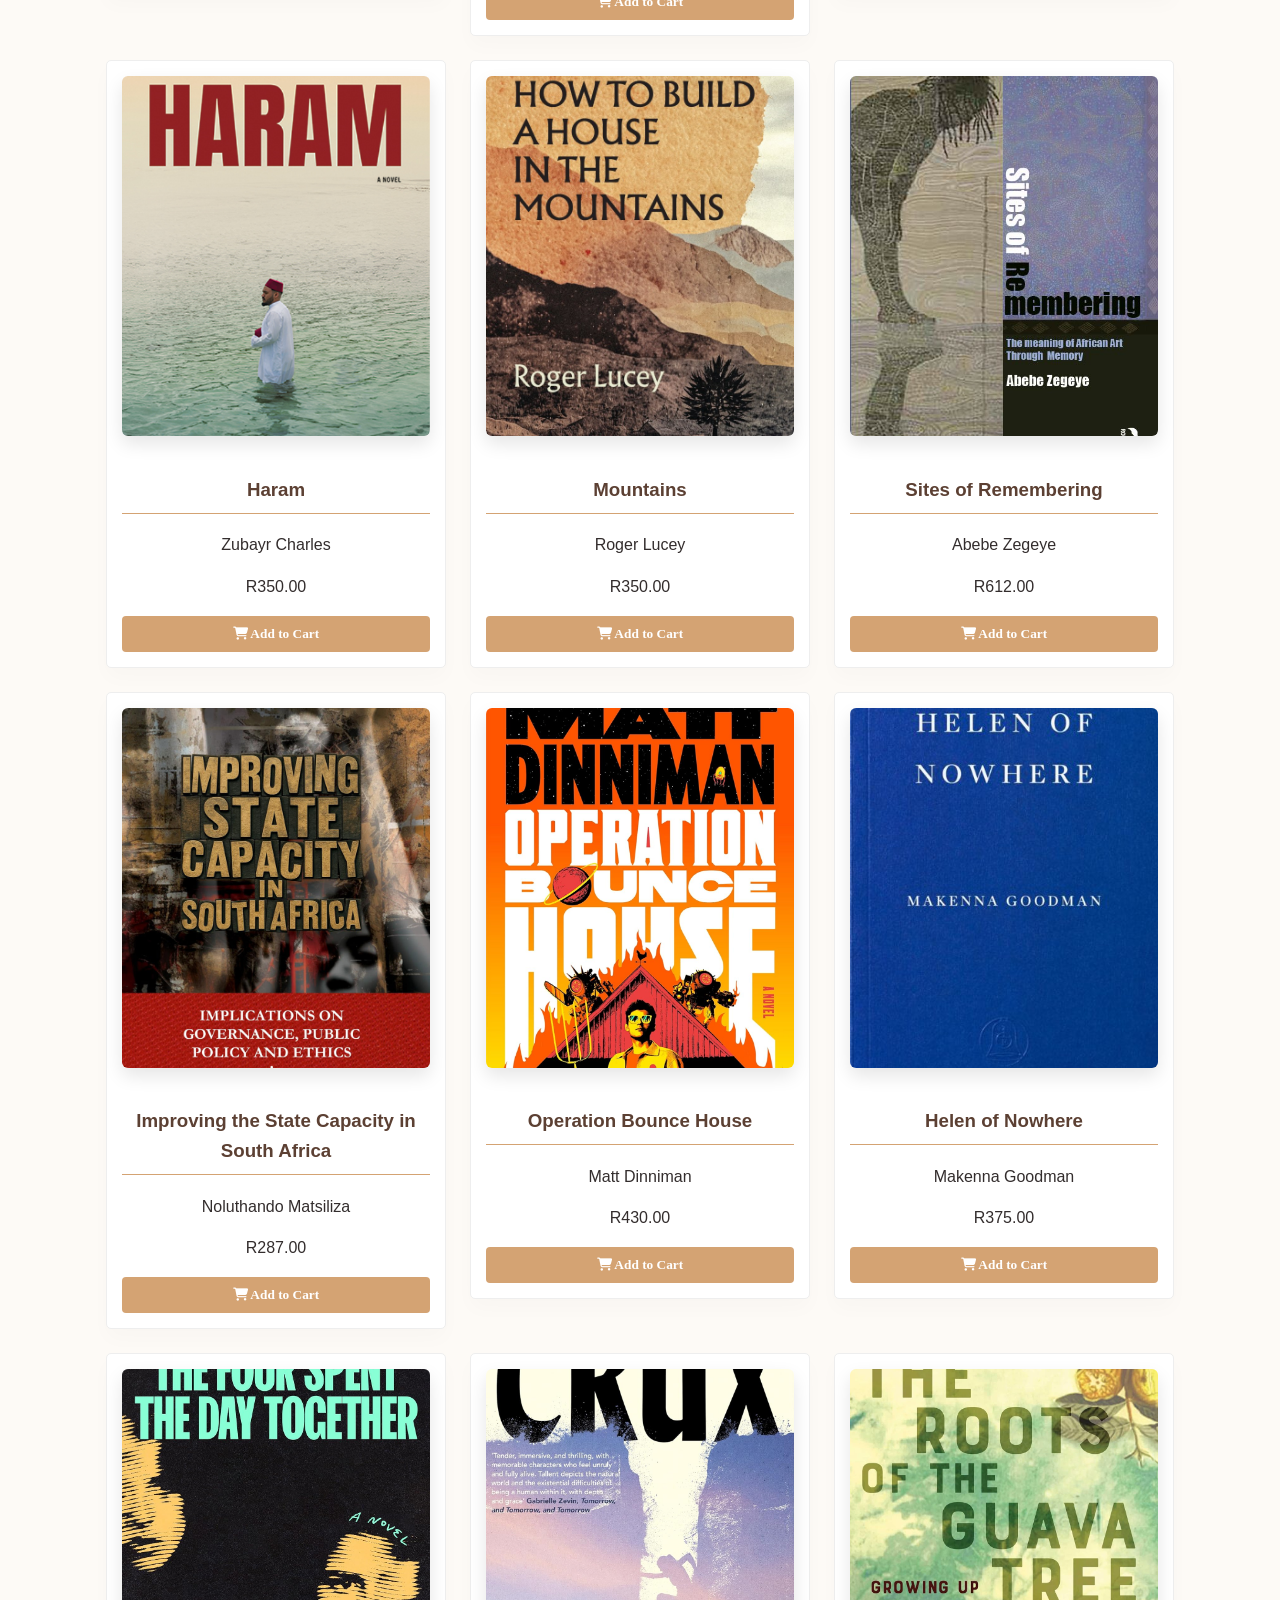
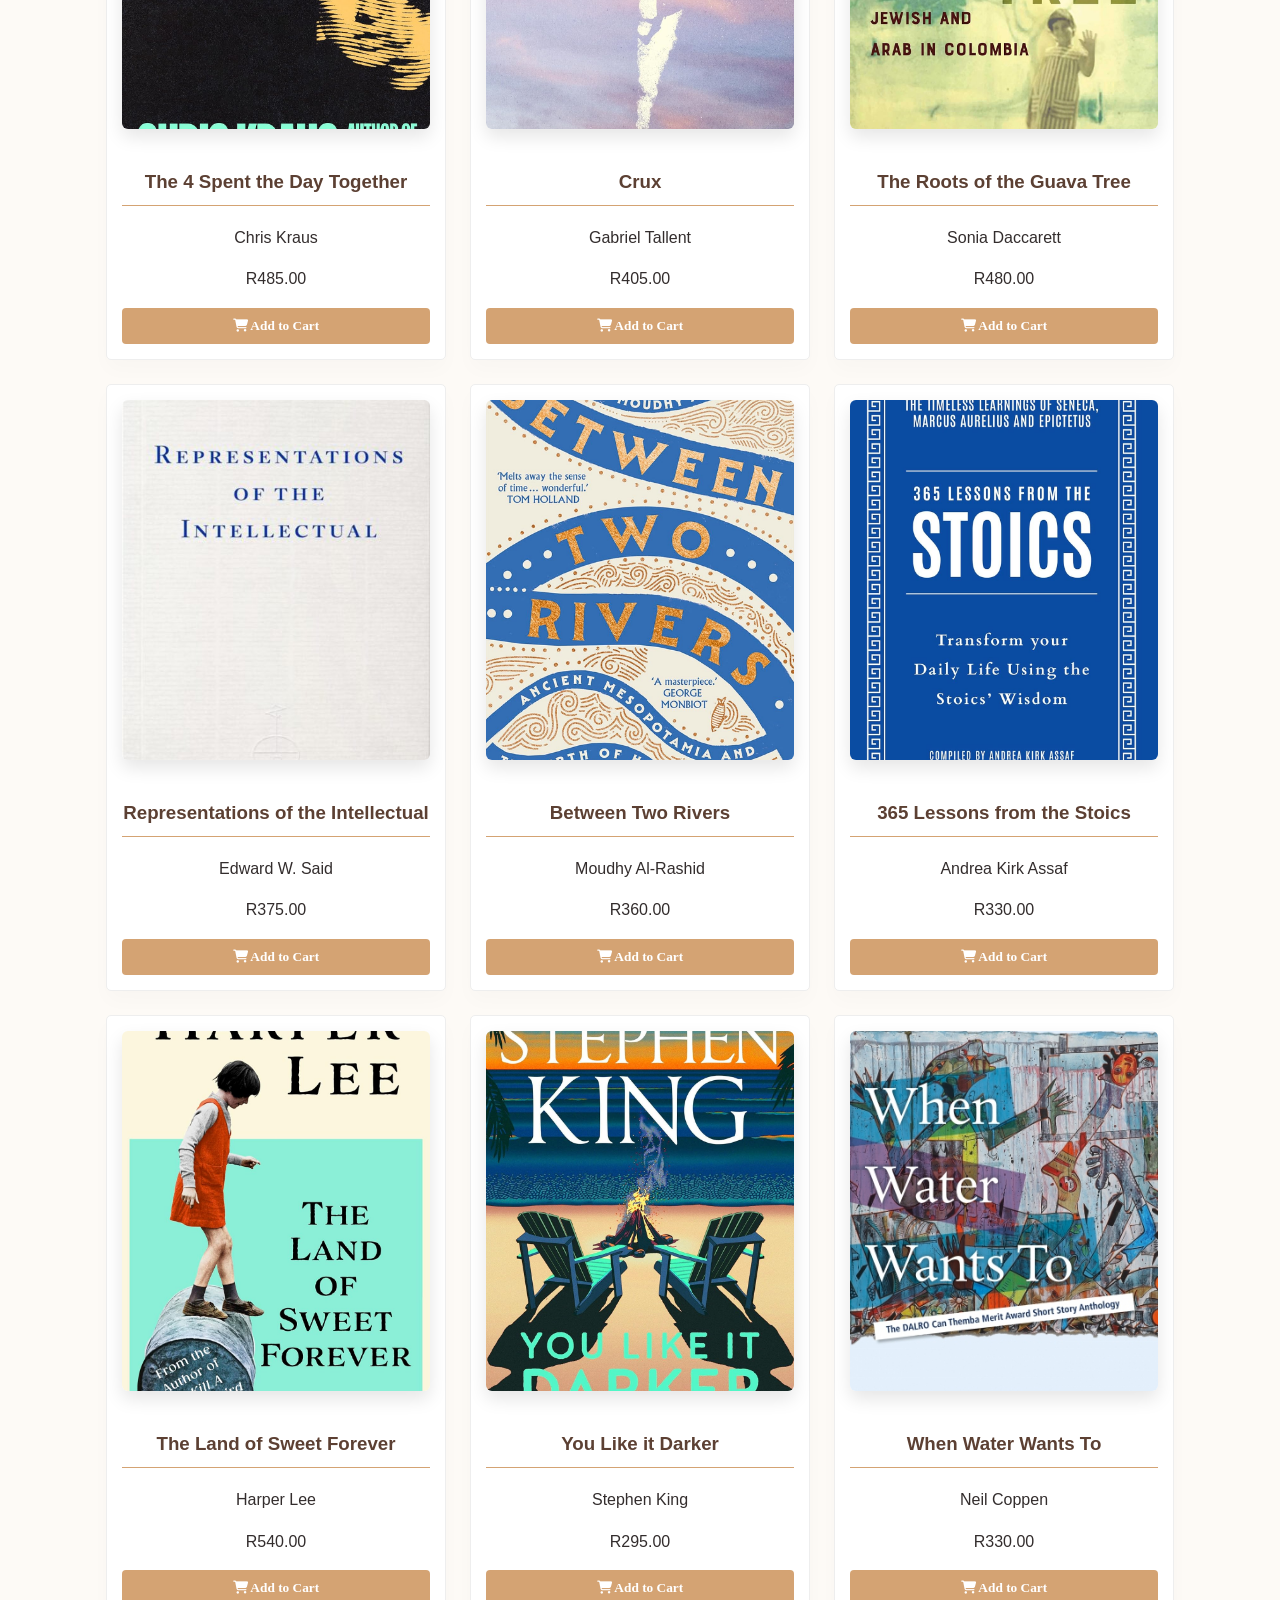
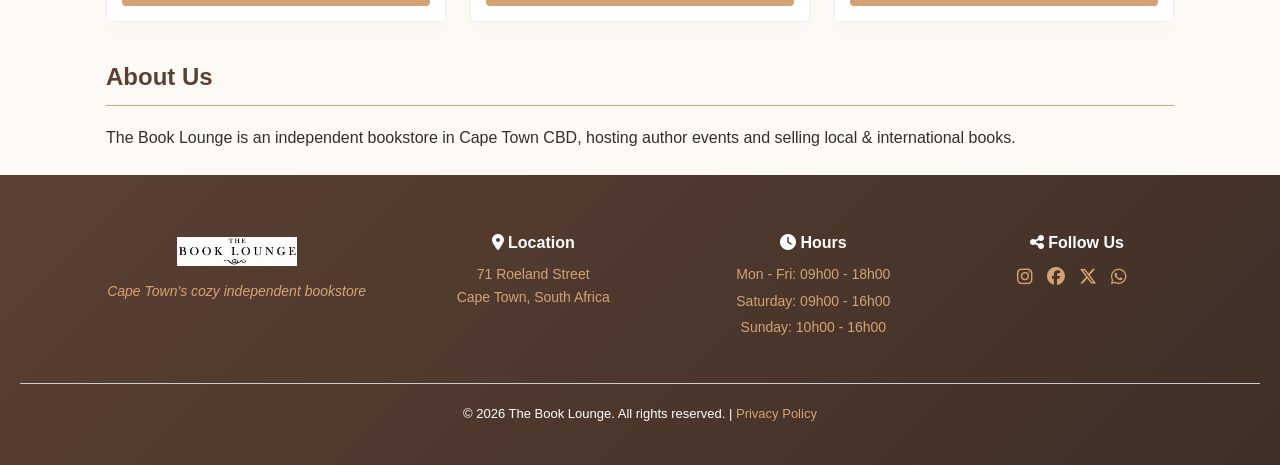
==== commit 0d6fa04b: "fixed the index and the cart" ====
--- a/index.html
+++ b/index.html
@@ -1,5 +1,6 @@
 <!DOCTYPE html>
 <html lang="en">
+
 <head>
     <title>The Book Lounge</title>
     <meta charset="UTF-8">
@@ -7,10 +8,11 @@
     <meta name="author" content="Onele">
     <link rel="stylesheet" href="style.css">
     <link rel="stylesheet" href="https://cdnjs.cloudflare.com/ajax/libs/font-awesome/6.5.0/css/all.min.css">
-    
+
 </head>
+
 <body>
-    
+
     <header>
         <nav>
             <ul class="nav-links">
@@ -19,7 +21,7 @@
                 <li><a href="About.html">About</a></li>
                 <li><a href="return.html">Returns</a></li>
                 <li><a href="contact.html">Contact</a></li>
-				<li><a href="cart.html">Cart <i class="fa-solid fa-cart-shopping"></i></a></li>
+                <li><a href="cart.html">Cart <i class="fa-solid fa-cart-shopping"></i></a></li>
             </ul>
             <div class="search-container">
                 <form action="search.html" method="get" class="search-form">
@@ -36,212 +38,201 @@
 
     <main>
         <div>
-        <section id="home">
-            <div class="hero">
-                <h1>Welcome to The Book Lounge</h1>
-                <p>Cape Town's cozy independent bookstore</p>
-                <div class="book-grid">
-                     <div class="product-item" onclick="openBookModal(0)">
-                        <img src="pic/this-country-hates-our-boys.jpg" alt="Book Cover">
-                        <h3>This Country Hates Our Boys</h3>
-                        <p class="Author">Mzamo Masito</p>
-                        <p class="Price">R360.00</p>
+            <section id="home">
+                <div class="hero">
+                    <h1>Welcome to The Book Lounge</h1>
+                    <p>Cape Town's cozy independent bookstore</p>
+                    <div class="book-grid">
+                        <div class="product-item" onclick="openBookModal(0)">
+                            <img src="pic/this-country-hates-our-boys.jpg" alt="Book Cover">
+                            <h3>This Country Hates Our Boys</h3>
+                            <p class="Author">Mzamo Masito</p>
+                            <p class="Price">R360.00</p>
+                        </div>
+                        <div class="product-item" onclick="openBookModal(1)">
+                            <img src="pic/bikos.jpg" alt="Book Cover">
+                            <h3>Biko</h3>
+                            <p class="Author">Steve Biko</p>
+                            <p class="Price">R249.00</p>
+
+                        </div>
+                        <div class="product-item" onclick="openBookModal(2)">
+                            <img src="pic/capefever.jpg" alt="Book Cover">
+                            <h3>Cape Fever</h3>
+                            <p class="Author">Nadia Davids</p>
+                            <p class="Price">R360.00</p>
+                            <p class="p-out-of-stock">Out of Stock</p>
+
+                        </div>
+                        <div class="product-item" onclick="openBookModal(3)">
+                            <img src="pic/cominginfromthecold.jpg" alt="Book Cover">
+                            <h3>Coming in from the Cold</h3>
+                            <p class="Author">Bonang Francis Mohale</p>
+                            <p class="Price">R360.00</p>
+
+                        </div>
+                        <div class="product-item" onclick="openBookModal(4)">
+                            <img src="pic/darkershade.jpg" alt="Book Cover">
+                            <h3>A Darker Shade</h3>
+                            <p class="Author">Deborah Posel</p>
+                            <p class="Price">R420.00</p>
+                            <p class="p-out-of-stock">Out of Stock</p>
+                        </div>
+                        <div class="product-item" onclick="openBookModal(5)">
+                            <img src="pic/education.jpg" alt="Book Cover">
+                            <h3>Education</h3>
+                            <p class="Author">Various</p>
+                            <p class="Price">R380.00</p>
+
+                        </div>
+                        <div class="product-item" onclick="openBookModal(6)">
+                            <img src="pic/haram.jpg" alt="Book Cover">
+                            <h3>Haram</h3>
+                            <p class="Author">Zubayr Charles</p>
+                            <p class="Price">R350.00</p>
+
+                        </div>
+                        <div class="product-item" onclick="openBookModal(7)">
+                            <img src="pic/mountains.jpg" alt="Book Cover">
+                            <h3>Mountains</h3>
+                            <p class="Author">Roger Lucey</p>
+                            <p class="Price">R350.00</p>
+
+                        </div>
+                        <div class="product-item" onclick="openBookModal(8)">
+                            <img src="pic/sitesofremembering.jpg" alt="Book Cover">
+                            <h3>Sites of Remembering</h3>
+                            <p class="Author">Abebe Zegeye</p>
+                            <p class="Price">R612.00</p>
+
+                        </div>
+                        <div class="product-item" onclick="openBookModal(9)">
+                            <img src="pic/improving-state-capacity-in-SA.jpg" alt="Book Cover">
+                            <h3>Improving the State Capacity in South Africa</h3>
+                            <p class="Author">Noluthando Matsiliza</p>
+                            <p class="Price">R287.00</p>
+
+                        </div>
+                        <div class="product-item" onclick="openBookModal(10)">
+                            <img src="pic/operation-bounce-house.jpg" alt="Book Cover">
+                            <h3>Operation Bounce House</h3>
+                            <p class="Author">Matt Dinniman</p>
+                            <p class="Price">R430.00</p>
+
+                        </div>
+                        <div class="product-item" onclick="openBookModal(11)">
+                            <img src="pic/helen.jpg" alt="Book Cover">
+                            <h3>Helen of Nowhere</h3>
+                            <p class="Author">Makenna Goodman</p>
+                            <p class="Price">R375.00</p>
+
+                        </div>
+                        <div class="product-item" onclick="openBookModal(12)">
+                            <img src="pic/the-4-spent-the-day.jpg" alt="Book Cover">
+                            <h3>The 4 Spent the Day Together</h3>
+                            <p class="Author">Chris Kraus</p>
+                            <p class="Price">R485.00</p>
+
+                        </div>
+                        <div class="product-item" onclick="openBookModal(13)">
+                            <img src="pic/crux.jpg" alt="Book Cover">
+                            <h3>Crux</h3>
+                            <p class="Author">Gabriel Tallent</p>
+                            <p class="Price">R405.00</p>
+
+                        </div>
+                        <div class="product-item" onclick="openBookModal(14)">
+                            <img src="pic/roots-of-the-guava-tree.jpg" alt="Book Cover">
+                            <h3>The Roots of the Guava Tree</h3>
+                            <p class="Author">Sonia Daccarett</p>
+                            <p class="Price">R480.00</p>
+
+                        </div>
+                        <div class="product-item" onclick="openBookModal(15)">
+                            <img src="pic/representations.jpg" alt="Book Cover">
+                            <h3>Representations of the Intellectual</h3>
+                            <p class="Author">Edward W. Said</p>
+                            <p class="Price">R375.00</p>
+
+                        </div>
+                        <div class="product-item" onclick="openBookModal(16)">
+                            <img src="pic/between-two-rivers.jpg" alt="Book Cover">
+                            <h3>Between Two Rivers</h3>
+                            <p class="Author">Moudhy Al-Rashid</p>
+                            <p class="Price">R360.00</p>
+
+                        </div>
+                        <div class="product-item" onclick="openBookModal(17)">
+                            <img src="pic/365-lessons.jpg" alt="Book Cover">
+                            <h3>365 Lessons from the Stoics</h3>
+                            <p class="Author">Andrea Kirk Assaf</p>
+                            <p class="Price">R330.00</p>
+
+                        </div>
+                        <div class="product-item" onclick="openBookModal(18)">
+                            <img src="pic/land-of-sweet-forever.jpg" alt="Book Cover">
+                            <h3>The Land of Sweet Forever</h3>
+                            <p class="Author">Harper Lee</p>
+                            <p class="Price">R540.00</p>
+
+                        </div>
+                        <div class="product-item" onclick="openBookModal(19)">
+                            <img src="pic/you-like-it-darker.jpg" alt="Book Cover">
+                            <h3>You Like it Darker</h3>
+                            <p class="Author">Stephen King</p>
+                            <p class="Price">R295.00</p>
+
+                        </div>
+                        <div class="product-item" onclick="openBookModal(20)">
+                            <img src="pic/when-water-wants-to.jpg" alt="Book Cover">
+                            <h3>When Water Wants To</h3>
+                            <p class="Author">Neil Coppen</p>
+                            <p class="Price">R330.00</p>
+
+                        </div>
+
                     </div>
-                    <div class="product-item" onclick="openBookModal(1)">
-                        <img src="pic/bikos.jpg" alt="Book Cover">
-                        <h3>Biko</h3>
-                        <p class="Author">Steve Biko</p>
-                        <p class="Price">R249.00</p>
-                        
+                </div>
+            </section>
+
+            <div class="about-wrapper">
+                <section id="about-preview">
+                    <h2>About Us</h2>
+                    <p>The Book Lounge is an independent bookstore in Cape Town CBD, hosting author events and selling
+                        local & international books.</p>
+                </section>
+            </div>
+
+            <!-- Book Modal -->
+            <div id="bookModal" class="modal">
+                <div class="modal-content">
+                    <span class="close" onclick="closeBookModal()">&times;</span>
+                    <div class="modal-body">
+                        <div class="modal-left">
+                            <img id="modalBookImage" src="" alt="Book Cover">
+                        </div>
+                        <div class="modal-right">
+                            <h2 id="modalBookTitle"></h2>
+                            <p class="modal-author">by <span id="modalBookAuthor"></span></p>
+                            <p class="modal-price" id="modalBookPrice"></p>
+                            <div class="book-details">
+                                <p><strong>Format:</strong> <span id="modalBookFormat"></span></p>
+                                <p><strong>Pages:</strong> <span id="modalBookPages"></span></p>
+                            </div>
+                            <h3>About This Book</h3>
+                            <p id="modalBookDescription"></p>
+
+                        </div>
                     </div>
-                    <div class="product-item" onclick="openBookModal(2)">
-                        <img src="pic/capefever.jpg" alt="Book Cover">
-                        <h3>Cape Fever</h3>
-                        <p class="Author">Nadia Davids</p>
-                        <p class="Price">R360.00</p>
-                        <p  class="p-out-of-stock">Out of Stock</p>
-
-                    </div>
-                    <div class="product-item" onclick="openBookModal(3)">
-                        <img src="pic/cominginfromthecold.jpg" alt="Book Cover">
-                        <h3>Coming in from the Cold</h3>
-                        <p class="Author">Bonang Francis Mohale</p>
-                        <p class="Price">R360.00</p>
-                        
-                    </div>
-                    <div class="product-item" onclick="openBookModal(4)">
-                        <img src="pic/darkershade.jpg" alt="Book Cover">
-                        <h3>A Darker Shade</h3>
-                        <p class="Author">Deborah Posel</p>
-                        <p class="Price">R420.00</p>
-                        <p class="p-out-of-stock">Out of Stock</p>
-                    </div>
-                    <div class="product-item" onclick="openBookModal(5)">
-                        <img src="pic/education.jpg" alt="Book Cover">
-                        <h3>Education</h3>
-                        <p class="Author">Various</p>
-                        <p class="Price">R380.00</p>
-                        
-                    </div>
-                    <div class="product-item" onclick="openBookModal(6)">
-                        <img src="pic/haram.jpg" alt="Book Cover">
-                        <h3>Haram</h3>
-                        <p class="Author">Zubayr Charles</p>
-                        <p class="Price">R350.00</p>
-                        
-                    </div>
-                    <div class="product-item" onclick="openBookModal(7)">
-                        <img src="pic/mountains.jpg" alt="Book Cover">
-                        <h3>Mountains</h3>
-                        <p class="Author">Roger Lucey</p>
-                        <p class="Price">R350.00</p>
-                        
-                    </div>
-                    <div class="product-item" onclick="openBookModal(8)">
-                        <img src="pic/sitesofremembering.jpg" alt="Book Cover">
-                        <h3>Sites of Remembering</h3>
-                        <p class="Author">Abebe Zegeye</p>
-                        <p class="Price">R612.00</p>
-                        
-                    </div>      
-                    
-                </div>
-            </div>
-        </section>
-
-        <div class="about-wrapper">
-        <section id="about-preview">
-            <h2>About Us</h2>
-            <p>The Book Lounge is an independent bookstore in Cape Town CBD, hosting author events and selling local & international books.</p>
-        </section>
-        </div>
-        
+                </div>
+            </div>
+
     </main>
 
+    <script src="books.js"></script>
     <script>
-        function addToCart(index) {
-            let cart = JSON.parse(localStorage.getItem('cart')) || [];
-            const existing = cart.find(item => item.index === index);
-            if (existing) {
-                existing.quantity += 1;
-            } else {
-                cart.push({ index: index, quantity: 1 });
-            }
-            localStorage.setItem('cart', JSON.stringify(cart));
-            alert('Item added to cart');
-        }
-    </script>
-
-    <div id="bookModal" class="modal">
-
-        <div class="modal-content">
-            <span class="close" onclick="closeBookModal()">&times;</span>
-            <div class="modal-body">
-                <div class="modal-left">
-                    <img id="modalBookImage" src="" alt="Book Cover">
-                </div>
-                <div class="modal-right">
-                    <h2 id="modalBookTitle"></h2>
-                    <p class="modal-author">by <span id="modalBookAuthor"></span></p>
-                    <p class="modal-price" id="modalBookPrice"></p>
-                    <div class="book-details">
-                        <p><strong>Format:</strong> <span id="modalBookFormat"></span></p>
-                        <p><strong>Pages:</strong> <span id="modalBookPages"></span></p>
-                    </div>
-                    <h3>About This Book</h3>
-                    <p id="modalBookDescription"></p>
-                </div>
-            </div>
-        </div>
-    </div>
-
-    <script>
-        const books = [
-            {
-                title: "This Country Hates Our Boys",
-                author: "Mzamo Masito",
-                price: "R360.00",
-                image: "pic/this-country-hates-our-boys.jpg",
-                pages: 300,
-                format: "Paperback",
-                description: "I do not hate boys, I hate men. This provocative statement sets the stage for a searing exploration of the complex relationship South African society holds with its Black and Coloured men and boys. This Country Hates Our Boys confronts the pervasive ‘cold and hot love’ that often translates into collective male guilt."
-            },
-            {
-                title: "Biko",
-                author: "Steve Biko",
-                price: "R320.00",
-                image: "pic/bikos.jpg",
-                pages: 190,
-                format: "Paperback",
-                description: "Examining Biko’s edgy ideas of power and resistance, Sithole provides new insights into struggles in South Africa over land ownership, media control, shared resources, and even the historical record."
-            },
-            {
-                title: "Cape Fever",
-                author: "Nadia Davids",
-                price: "R360.00",
-                image: "pic/capefever.jpg",
-                pages: 228,
-                format: "Paperback",
-                description: "Set in the Cape Colony just after WW1, Cape Fever is a superb depiction of the Cape in the 1920s, particularly of the Quarter and the District."
-            },
-            {
-                title: "Coming in from the Cold",
-                author: "Bonang Francis Mohale",
-                price: "R360.00",
-                image: "pic/cominginfromthecold.jpg",
-                pages: 272,
-                format: "Hardcover",
-                description: "From Daveyton to Davos, Professor Bonang Francis Mohale has defied odds, challenged the status quo and used every opportunity afforded to him to carve his own way in the world. More than that, he has chosen to take as many people as possible along with him."
-            },
-            {
-                title: "A Darker Shade",
-                author: "Deborah Posel",
-                price: "R420.00",
-                image: "pic/darkershade.jpg",
-                pages: 368,
-                format: "Hardcover",
-                description: "A personal journey through forgotten history, Darker Shade of Pale uncovers the hidden story of global migration at the turn of the twentieth century from the Jewish territories of the Russian Empire, called The Pale of Settlement, to the far-flung British colony of South Africa. Following the life of the author's grandfather – an ordinary man whose struggles and disappointments mirror those of countless others – this book challenges the common narrative of Jewish immigrant success in South Africa."
-            },
-            {
-                title: "Education",
-                author: "Various",
-                price: "R380.00",
-                image: "pic/education.jpg",
-                pages: 281,
-                format: "Paperback",
-                description: "From Education Crisis to Organisation unlocks the story of how learning became a movement in South Africa – and changed lives beyond the classroom."
-            },
-            {
-                title: "Haram",
-                author: "Zubayr Charles",
-                price: "R350.00",
-                image: "pic/haram.jpg",
-                pages: 272,
-                format: "Paperback",
-                description: "Haram is an unflinching tale alive with hidden and unspoken desires."
-            },
-            {
-                title: "Mountains",
-                author: "Roger Lucey",
-                price: "R350.00",
-                image: "pic/mountains.jpg",
-                pages: 218,
-                format: "Paperback",
-                description: "Roger Lucey survived a covert security police campaign which destroyed his music career. He survived the drug addiction and disaffection which followed. He survived a decade and a half as a cameraman documenting the wars of Africa and Eastern Europe. Survival was not enough though. Broken and despairing, he needed to find a way to reclaim his life and creativity."
-            },
-            {
-                title: "Sites of Remembering",
-                author: "Abebe Zegeye",
-                price: "R612.00",
-                image: "pic/sitesofremembering.jpg",
-                pages: 368,
-                format: "Hardcover",
-                description: "A richly illustrated, thought provoking and captivating book exploring the meaning and understanding of African art from an African perspective, through African memory. Zegeye challenges us to examine our reference points and to look again as we are taken on a journey through Sites of Remembering."
-            }
-        ];
-
-        function openBookModal(bookIndex) {
-            const book = books[bookIndex];
+        function openBookModal(index) {
+            const book = books[index];
             document.getElementById('modalBookImage').src = book.image;
             document.getElementById('modalBookTitle').textContent = book.title;
             document.getElementById('modalBookAuthor').textContent = book.author;
@@ -249,20 +240,29 @@
             document.getElementById('modalBookPages').textContent = book.pages + ' pages';
             document.getElementById('modalBookFormat').textContent = book.format;
             document.getElementById('modalBookDescription').textContent = book.description;
-            
+
             document.getElementById('bookModal').style.display = 'block';
+            document.body.style.overflow = "hidden";
         }
 
         function closeBookModal() {
             document.getElementById('bookModal').style.display = 'none';
+            document.body.style.overflow = "auto";
         }
 
-        window.onclick = function(event) {
+/*************  ✨ Windsurf Command ⭐  *************/
+/**
+ * Closes the book modal if the user clicks outside of it.
+ * @listens window:click
+ */
+/*******  1ce87979-2c2f-4f5e-9afc-12005d259efd  *******/
+        window.onclick = function (event) {
             const modal = document.getElementById('bookModal');
             if (event.target === modal) {
-                modal.style.display = 'none';
+                closeBookModal();
             }
         }
+
         // Cart button injection
         document.addEventListener("DOMContentLoaded", () => {
             const gridItems = document.querySelectorAll(".product-item");
@@ -286,7 +286,7 @@
                         btn.style.cursor = "pointer";
                         btn.style.fontWeight = "bold";
                         btn.style.transition = "background-color 0.3s";
-                        
+
                         btn.onmouseover = () => btn.style.backgroundColor = "#5c4033";
                         btn.onmouseleave = () => btn.style.backgroundColor = "#d4a373";
 
@@ -355,18 +355,12 @@
         <div class="footer-divider"></div>
 
         <div class="footer-bottom">
-             <p>&copy; 2026 The Book Lounge. All rights reserved. | <a href="privacy-policy.html">Privacy Policy</a></p>
+            <p>&copy; 2026 The Book Lounge. All rights reserved. | <a href="privacy-policy.html">Privacy Policy</a></p>
         </div>
 
     </footer>
 
-   
 
 </body>
-</html>
-
-
-
-
-
-
+
+</html>
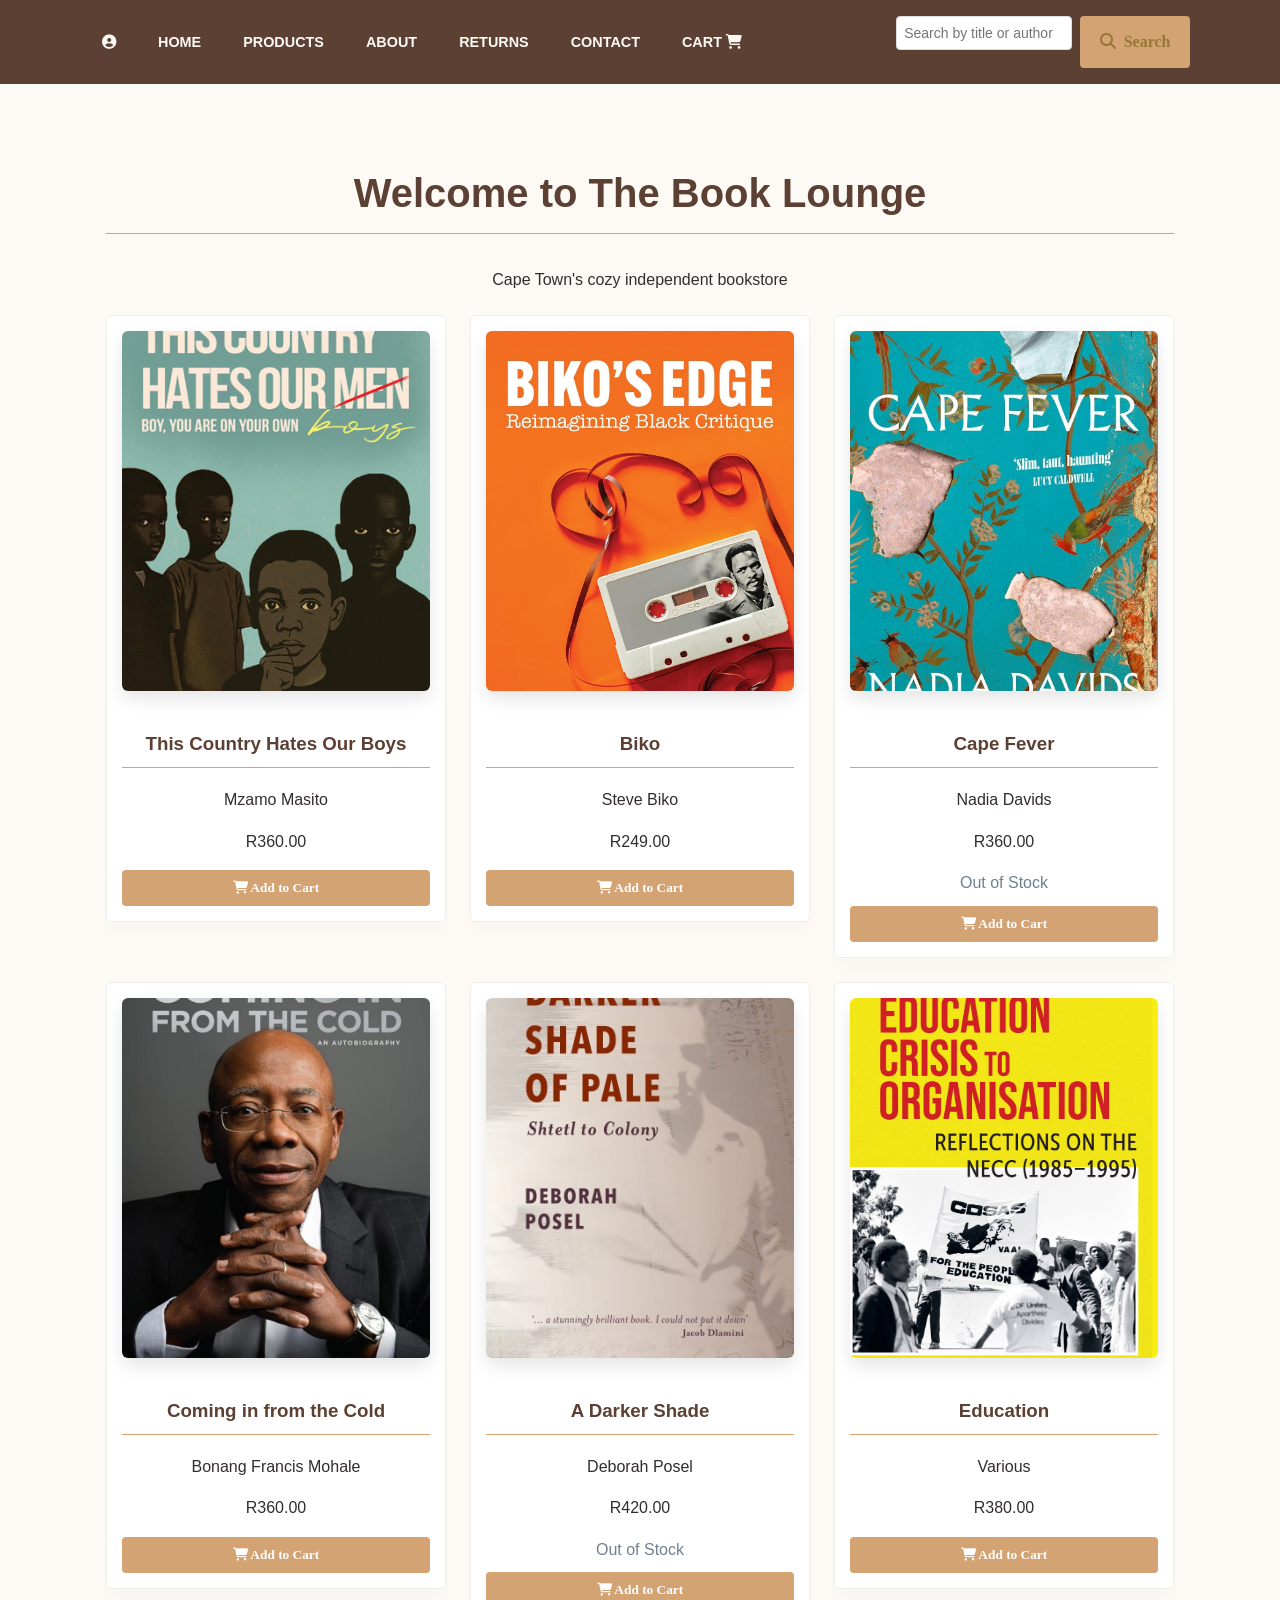
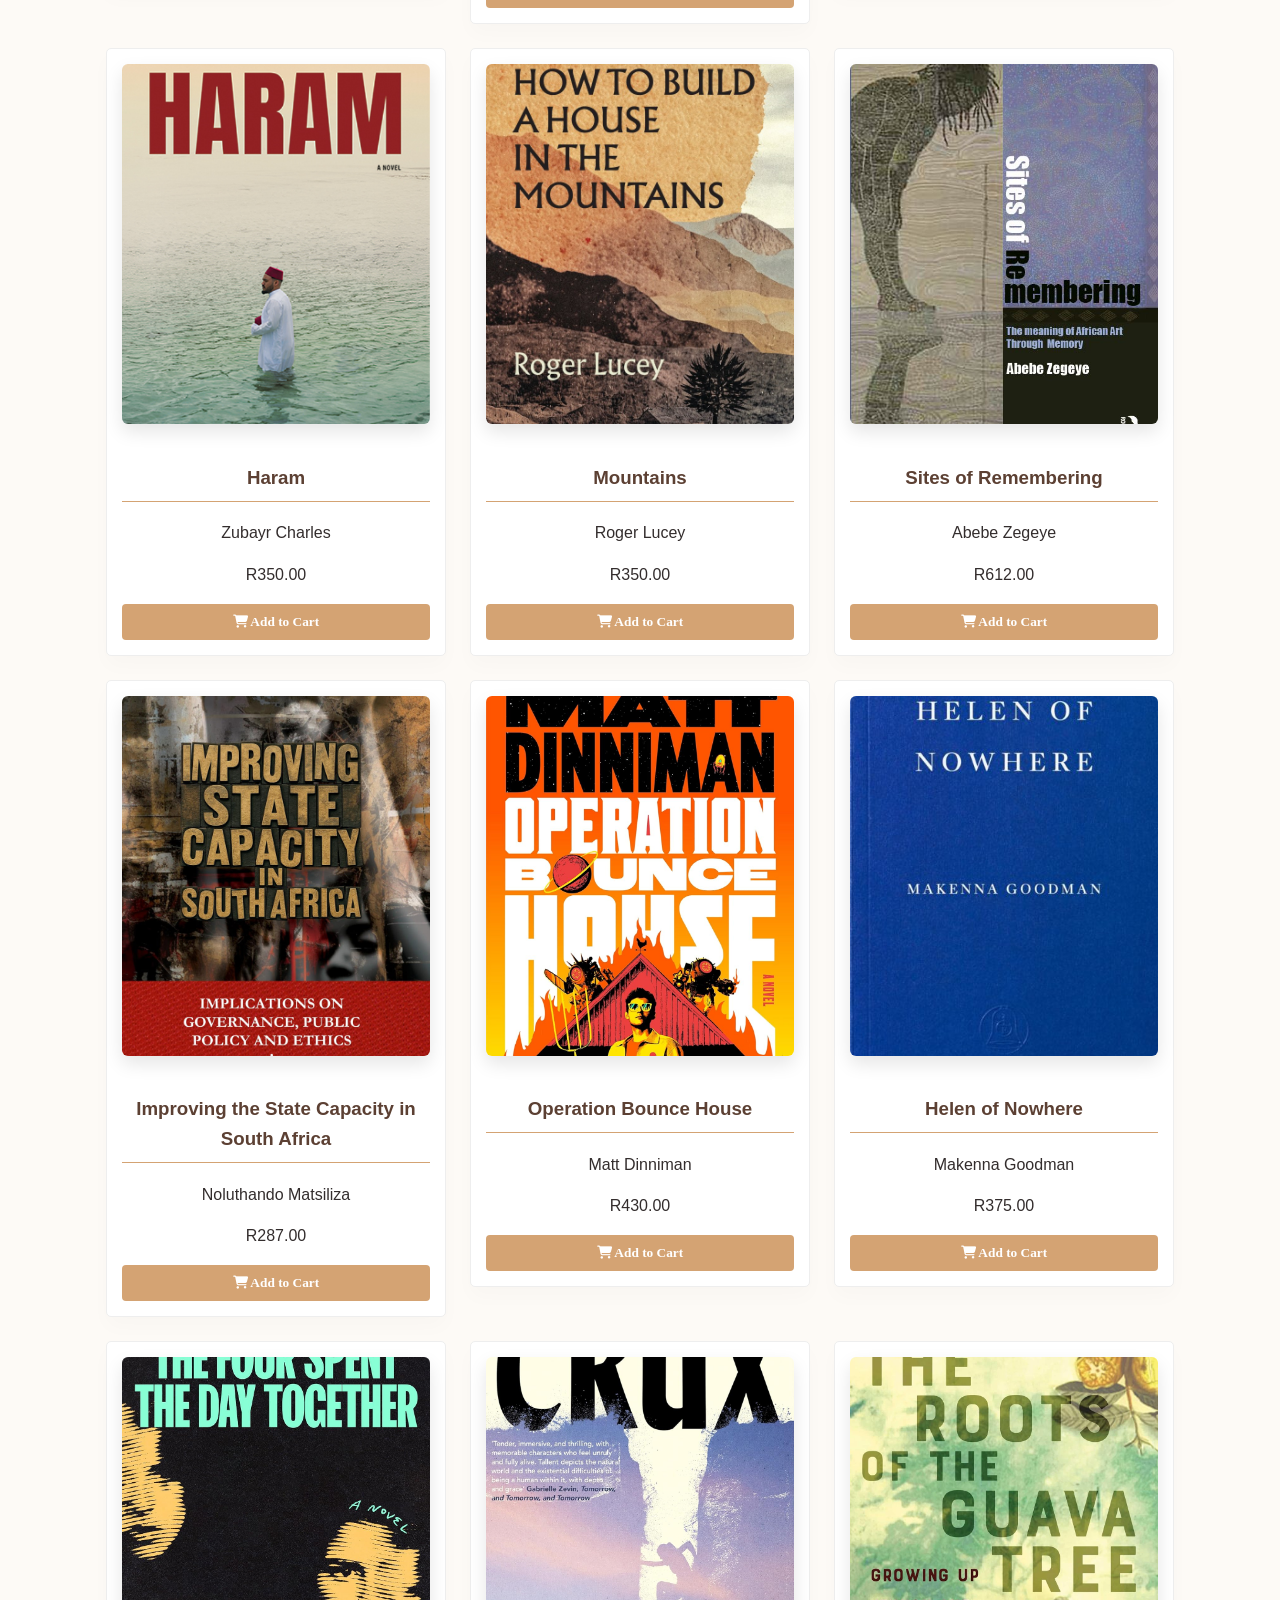
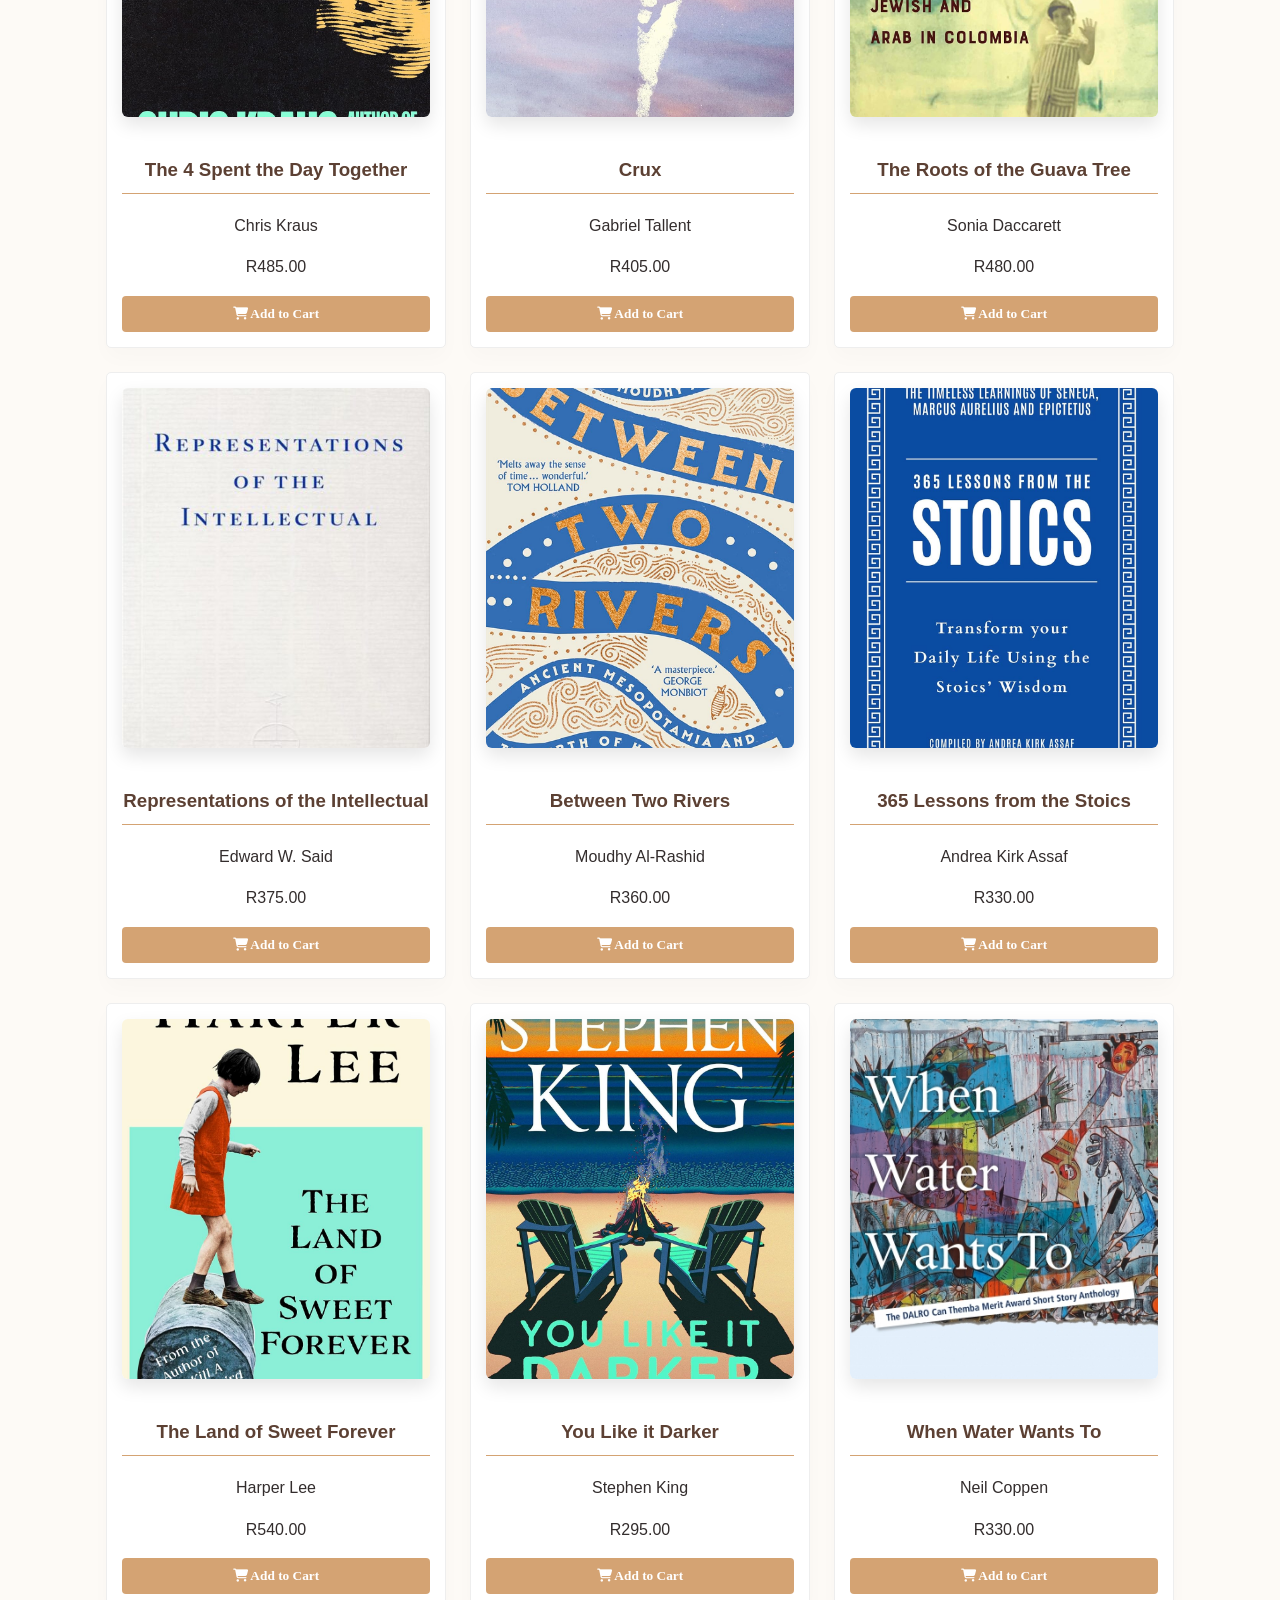
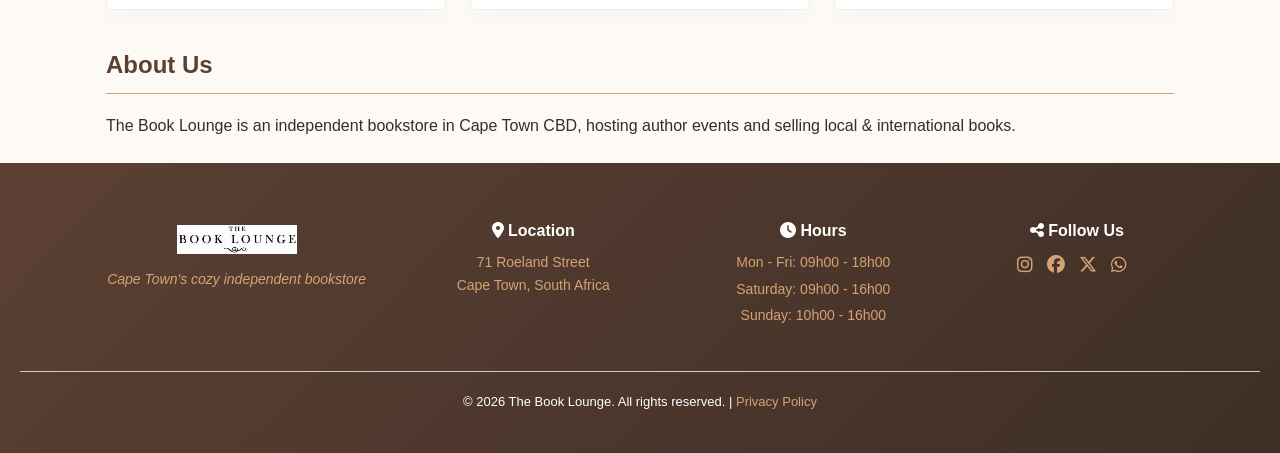
==== commit ac6d3e9d: "i added sign in page" ====
--- a/index.html
+++ b/index.html
@@ -16,6 +16,7 @@
     <header>
         <nav>
             <ul class="nav-links">
+                <li><a href="sign-in.html"><i class="fa-solid fa-circle-user"></i>
                 <li><a href="index.html">Home</a></li>
                 <li><a href="product.html">Products</a></li>
                 <li><a href="About.html">About</a></li>
@@ -40,7 +41,7 @@
         <div>
             <section id="home">
                 <div class="hero">
-                    <h1>Welcome to The Book Lounge</h1>
+                    <h1 class="welcome">Welcome to The Book Lounge</h1>
                     <p>Cape Town's cozy independent bookstore</p>
                     <div class="book-grid">
                         <div class="product-item" onclick="openBookModal(0)">
--- a/style.css
+++ b/style.css
@@ -73,7 +73,7 @@
 .search-form button {
     background-color: #d4a373;
     border: none;
-    color: #fff;
+    color: #977637;
     padding: 8px 12px;
     border-radius: 4px;
     cursor: pointer;
@@ -110,6 +110,92 @@
   transition: background-color 0.3s;
 }
 
+/* Account Section */
+.sign-in-log-in-container {
+  display: flex;
+  justify-content: center;
+  gap: 40px;
+  margin: 50px auto;
+  max-width: 1000px;
+}
+
+.sign-in-container,
+.log-in-container {
+  flex: 1;
+  background: #fff;
+  padding: 30px;
+  border-radius: 10px;
+  box-shadow: 0 6px 15px rgba(0,0,0,0.1);
+  transition: transform 0.2s ease;
+}
+
+.sign-in-container:hover,
+.log-in-container:hover {
+  transform: translateY(-5px);
+}
+
+.sign-in-container h2,
+.log-in-container h2 {
+  text-align: center;
+  margin-bottom: 20px;
+  color: #2c3e50;
+}
+
+form label {
+  display: block;
+  margin: 12px 0 6px;
+  font-weight: 600;
+  color: #444;
+}
+
+form input {
+  width: 100%;
+  padding: 12px;
+  border: 1px solid #ccc;
+  border-radius: 6px;
+  margin-bottom: 18px;
+  font-size: 14px;
+  transition: border-color 0.3s, box-shadow 0.3s;
+}
+
+form input:focus {
+  border-color: #1f2221;
+  box-shadow: 0 0 6px rgba(42, 44, 44, 0.3);
+  outline: none;
+}
+
+form button {
+  width: 100%;
+  padding: 14px;
+  background:  #d4a373;
+  color: #5c4033;
+  border: none;
+  border-radius: 6px;
+  font-size: 16px;
+  font-weight: 600;
+  cursor: pointer;
+  transition: background 0.3s;
+}
+
+form button:hover {
+  background: #5c4033;
+}
+
+.forgot-password {
+  text-align: right;
+  margin-top: 10px;
+}
+
+.forgot-password a {
+  color: #5c4033;
+  text-decoration: none;
+  font-size: 14px;
+}
+
+.forgot-password a:hover {
+  text-decoration: underline;
+}
+
 #backToTop:hover {
   background-color: #555;
 }
@@ -134,6 +220,8 @@
     padding: 24px 0 12px;
 }
 
+
+
 .book-grid {
     display: grid;
     grid-template-columns: repeat(auto-fit, minmax(260px, 1fr));
@@ -144,7 +232,7 @@
 
 .book-grid img {
     width: 100%;
-    height: auto;
+    height: 10x;
     max-height: 520px;
     object-fit: cover;
     border-radius: 6px;
@@ -208,6 +296,8 @@
 
 .product-item .p-out-of-stock {
     color: slategray;
+    margin-top: 0px;
+    margin-bottom: 0px;
 }
 
 
@@ -807,7 +897,6 @@
 
 .product-item.out-of-stock {
     opacity: 0.6;
-    position: relative;
 }
 
 .product-item.out-of-stock img {
@@ -1889,6 +1978,14 @@
     box-shadow: 0 6px 12px rgba(0, 0, 0, 0.05);
 }
 
+.clear{
+    background-color: #5c4033;
+    color: white;
+}
+.clear:hover {
+    background-color: #d4a373;
+}
+
 .cart-item {
     display: flex;
     align-items: center;
@@ -1947,4 +2044,18 @@
 
 #checkoutWhatsApp:hover {
     background-color: #d4a373;
+}
+
+.remove-item {
+    background-color: #5c4033;
+    color: white;
+    border: none;
+    padding: 5px 10px;
+    border-radius: 4px;
+    cursor: pointer;
+    transition: background-color 0.3s ease;
+}
+
+.remove-item:hover {
+    background-color: #d4a373;
 }
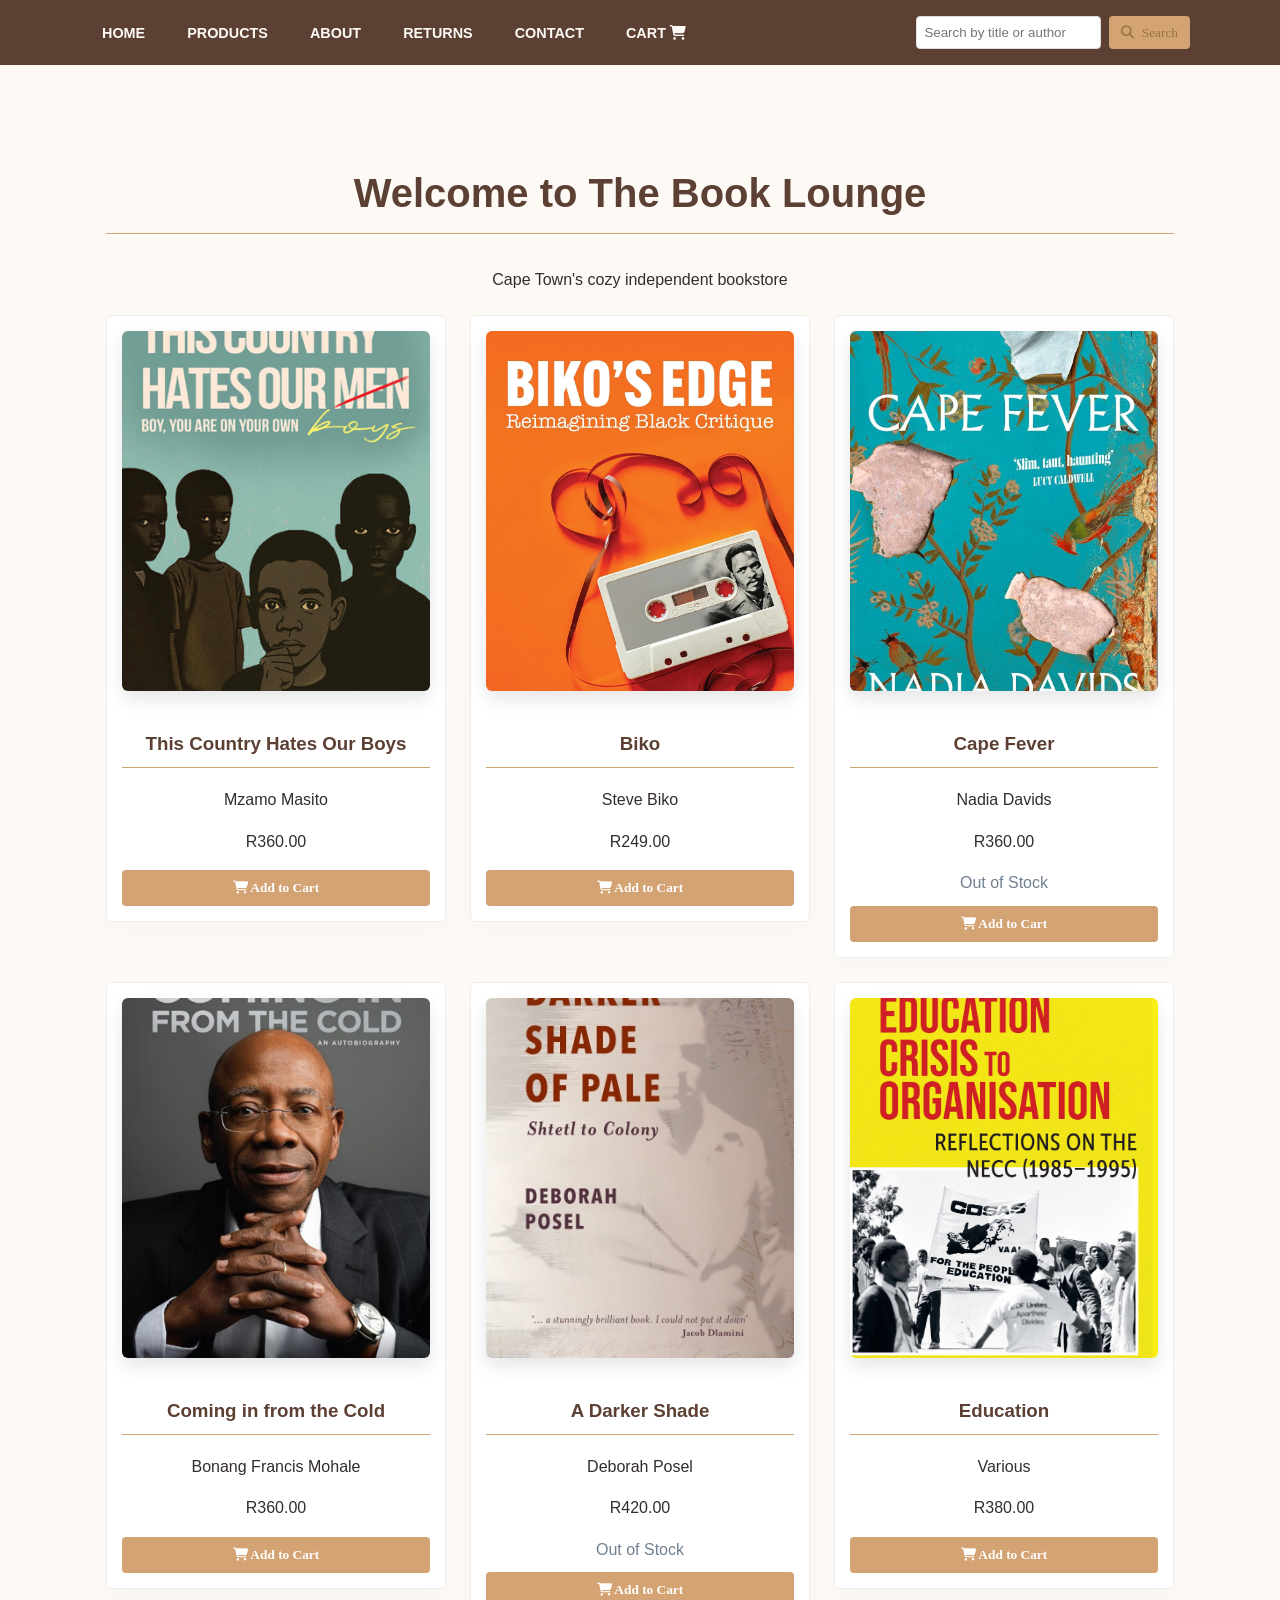
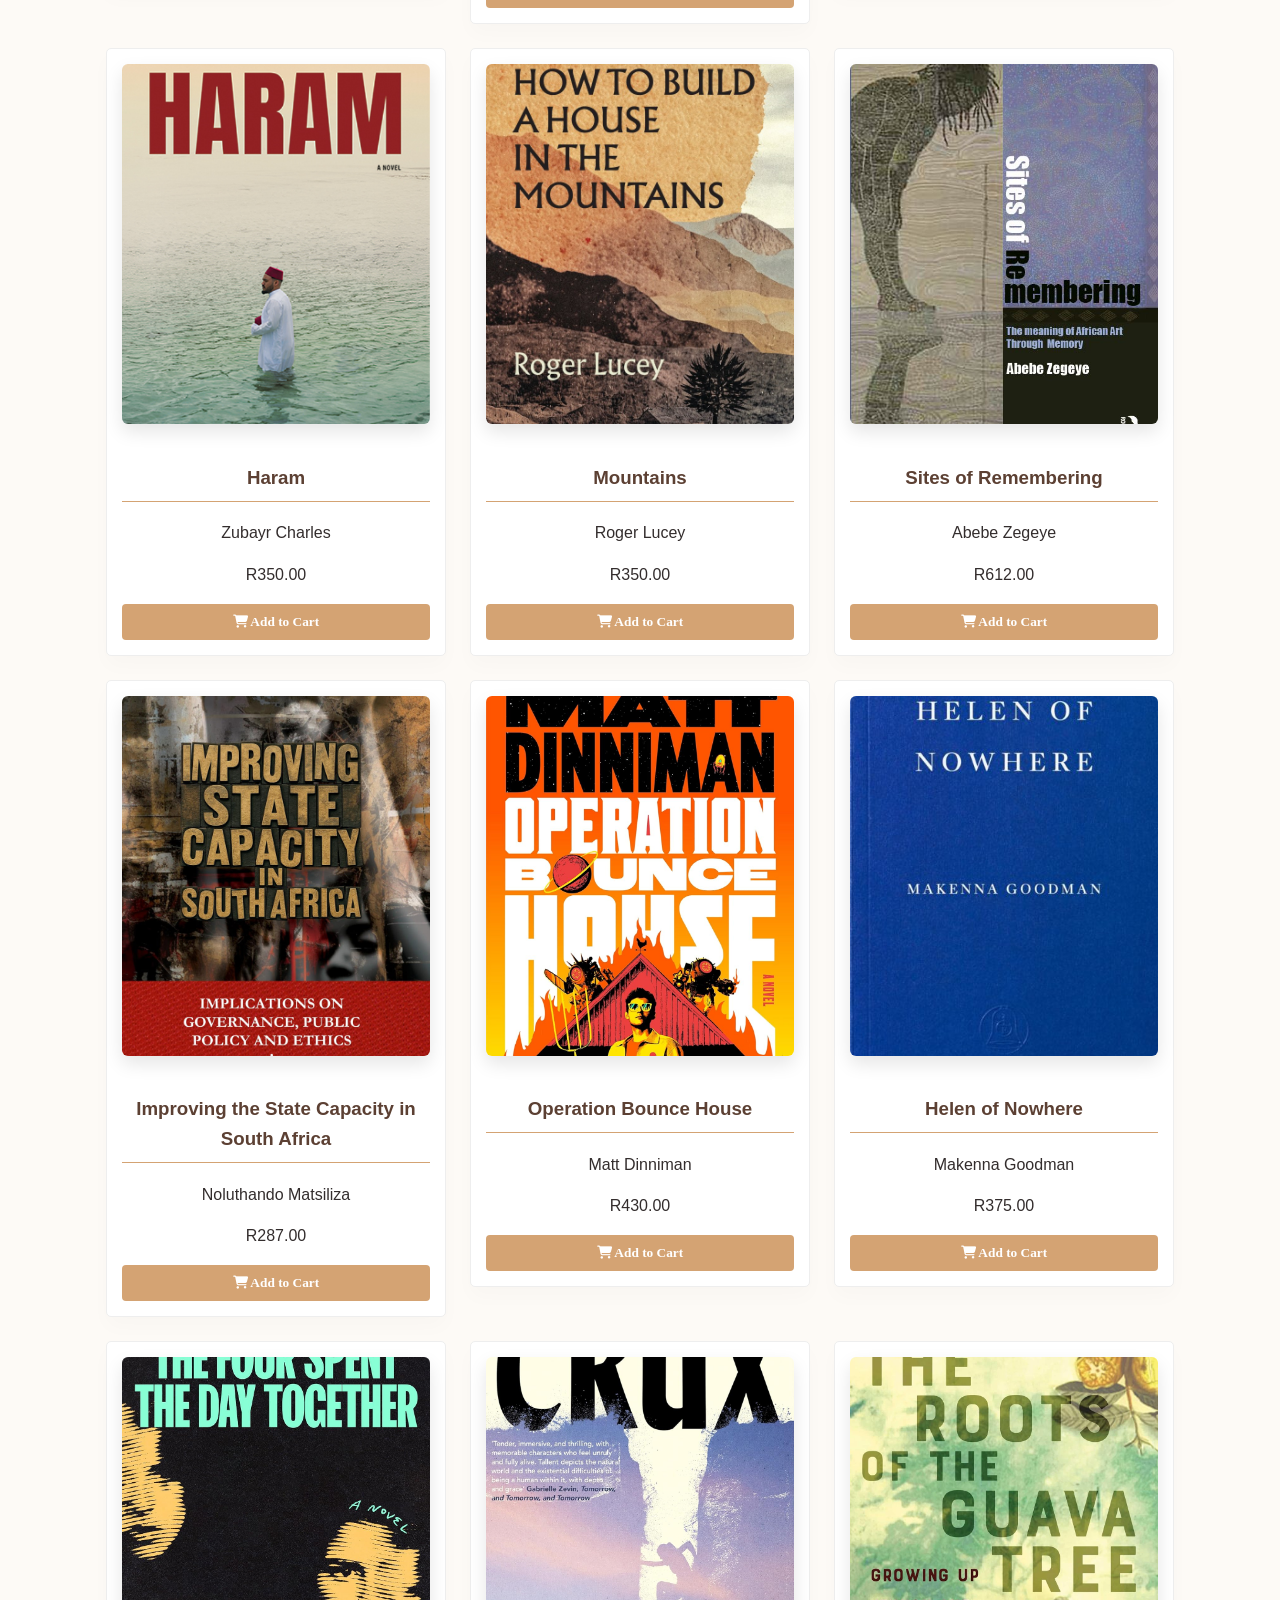
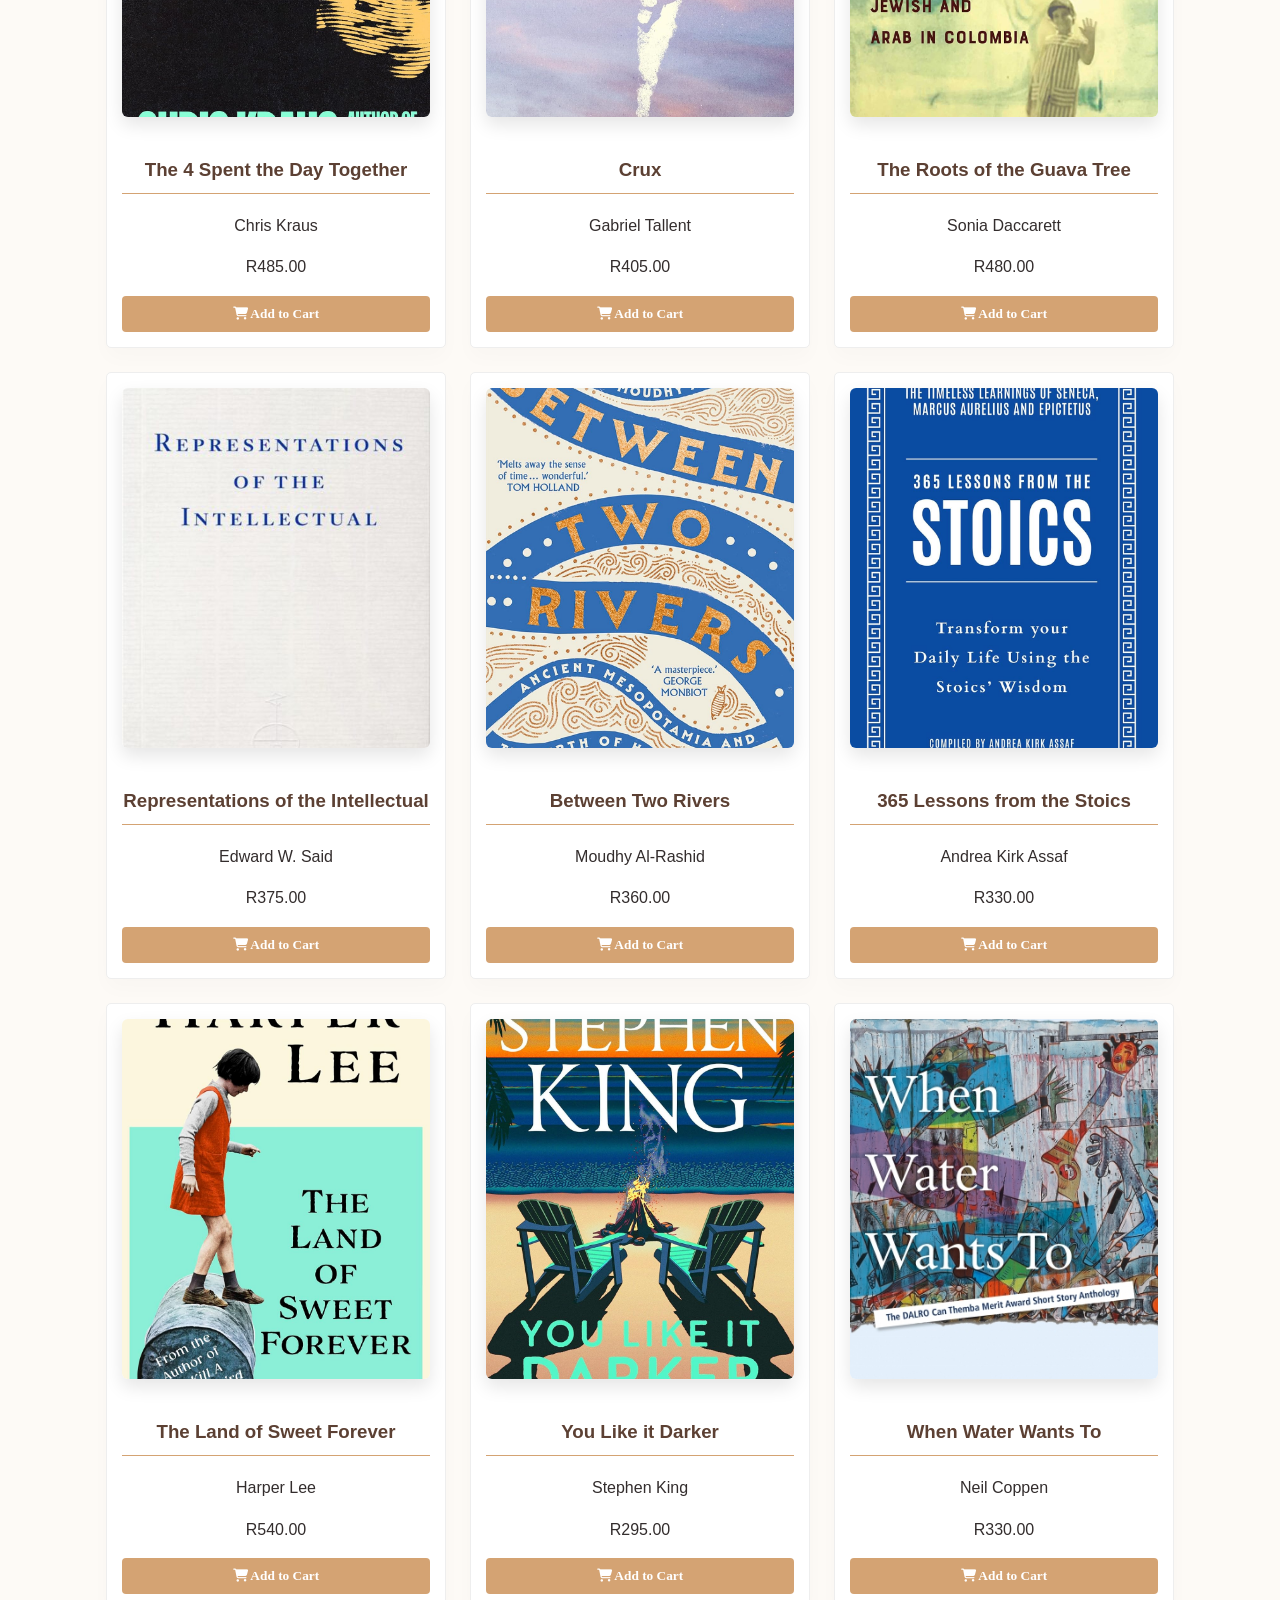
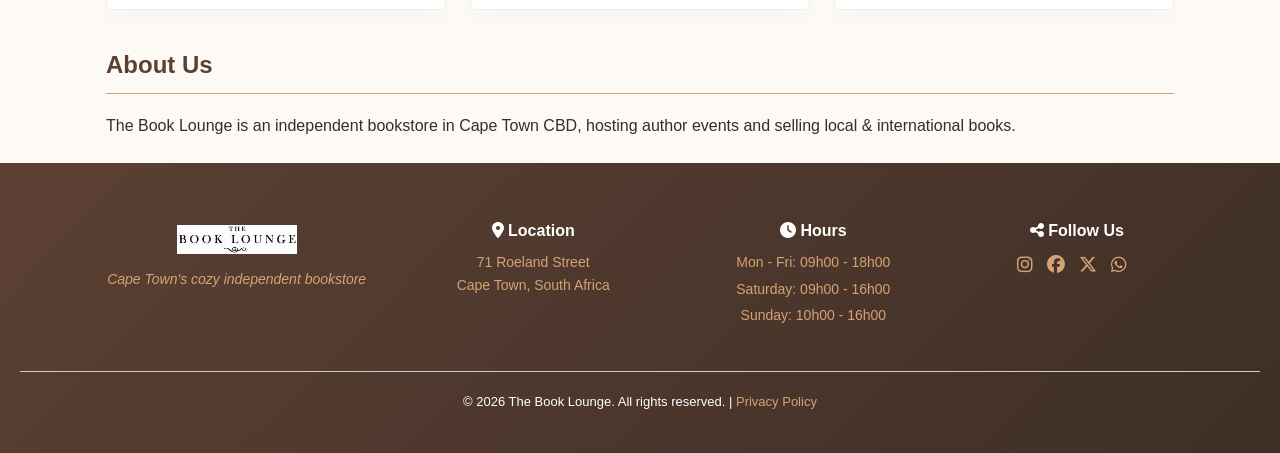
==== commit 5eba4707: "i removed the sign-in-form" ====
--- a/index.html
+++ b/index.html
@@ -16,7 +16,6 @@
     <header>
         <nav>
             <ul class="nav-links">
-                <li><a href="sign-in.html"><i class="fa-solid fa-circle-user"></i>
                 <li><a href="index.html">Home</a></li>
                 <li><a href="product.html">Products</a></li>
                 <li><a href="About.html">About</a></li>
--- a/style.css
+++ b/style.css
@@ -108,92 +108,6 @@
   border-radius: 50%;
   cursor: pointer;
   transition: background-color 0.3s;
-}
-
-/* Account Section */
-.sign-in-log-in-container {
-  display: flex;
-  justify-content: center;
-  gap: 40px;
-  margin: 50px auto;
-  max-width: 1000px;
-}
-
-.sign-in-container,
-.log-in-container {
-  flex: 1;
-  background: #fff;
-  padding: 30px;
-  border-radius: 10px;
-  box-shadow: 0 6px 15px rgba(0,0,0,0.1);
-  transition: transform 0.2s ease;
-}
-
-.sign-in-container:hover,
-.log-in-container:hover {
-  transform: translateY(-5px);
-}
-
-.sign-in-container h2,
-.log-in-container h2 {
-  text-align: center;
-  margin-bottom: 20px;
-  color: #2c3e50;
-}
-
-form label {
-  display: block;
-  margin: 12px 0 6px;
-  font-weight: 600;
-  color: #444;
-}
-
-form input {
-  width: 100%;
-  padding: 12px;
-  border: 1px solid #ccc;
-  border-radius: 6px;
-  margin-bottom: 18px;
-  font-size: 14px;
-  transition: border-color 0.3s, box-shadow 0.3s;
-}
-
-form input:focus {
-  border-color: #1f2221;
-  box-shadow: 0 0 6px rgba(42, 44, 44, 0.3);
-  outline: none;
-}
-
-form button {
-  width: 100%;
-  padding: 14px;
-  background:  #d4a373;
-  color: #5c4033;
-  border: none;
-  border-radius: 6px;
-  font-size: 16px;
-  font-weight: 600;
-  cursor: pointer;
-  transition: background 0.3s;
-}
-
-form button:hover {
-  background: #5c4033;
-}
-
-.forgot-password {
-  text-align: right;
-  margin-top: 10px;
-}
-
-.forgot-password a {
-  color: #5c4033;
-  text-decoration: none;
-  font-size: 14px;
-}
-
-.forgot-password a:hover {
-  text-decoration: underline;
 }
 
 #backToTop:hover {
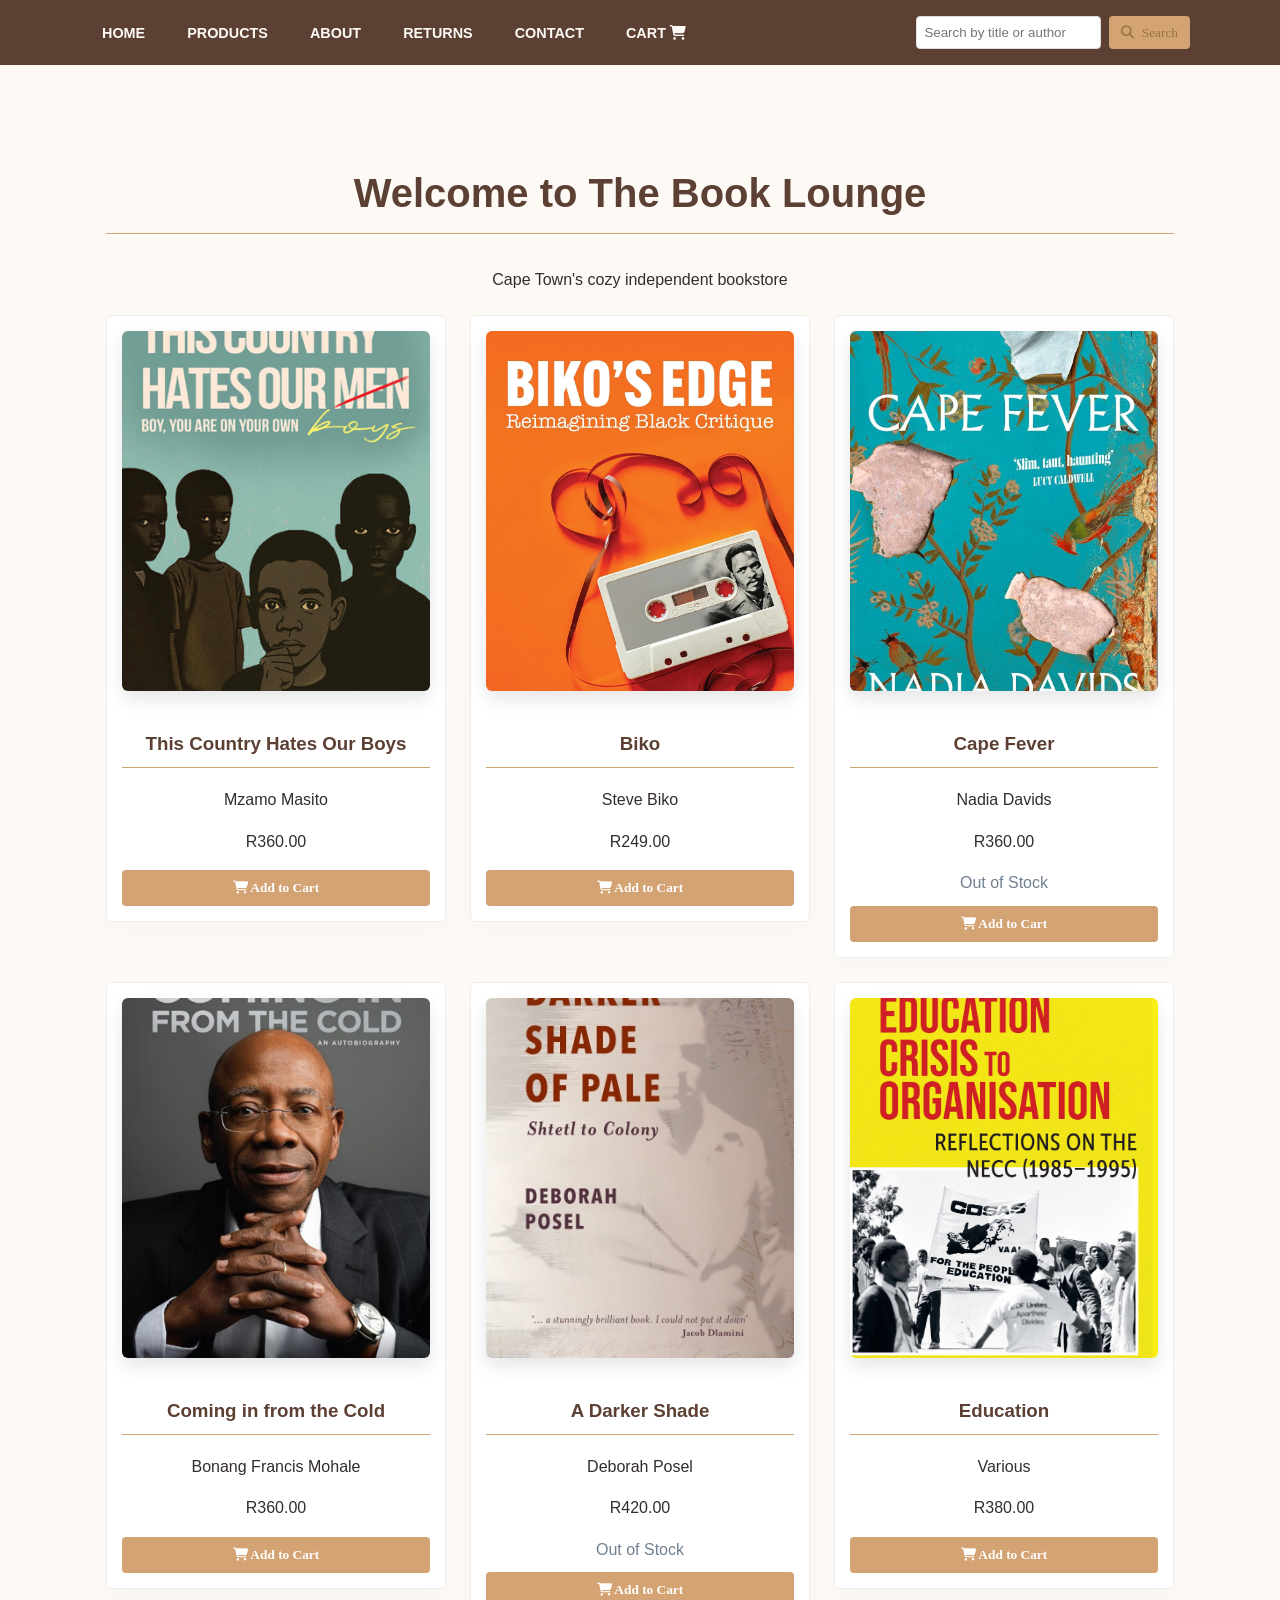
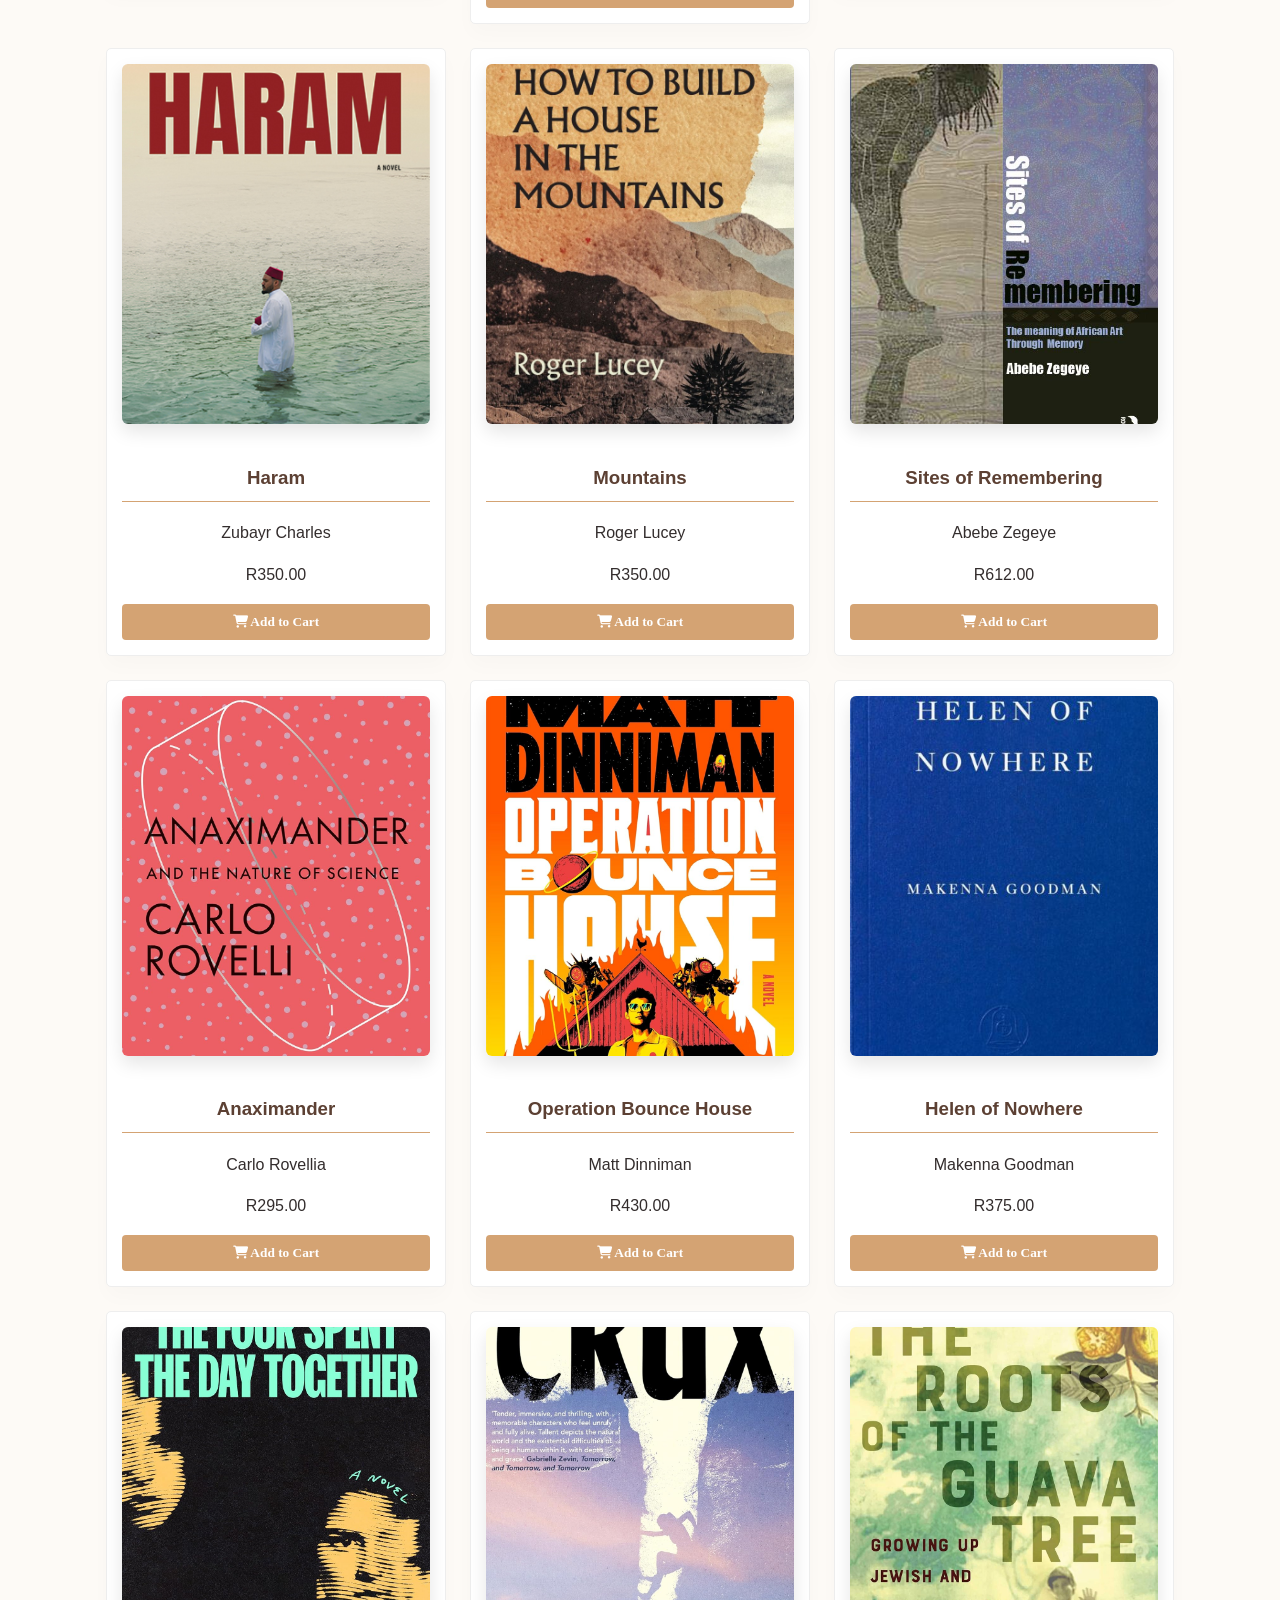
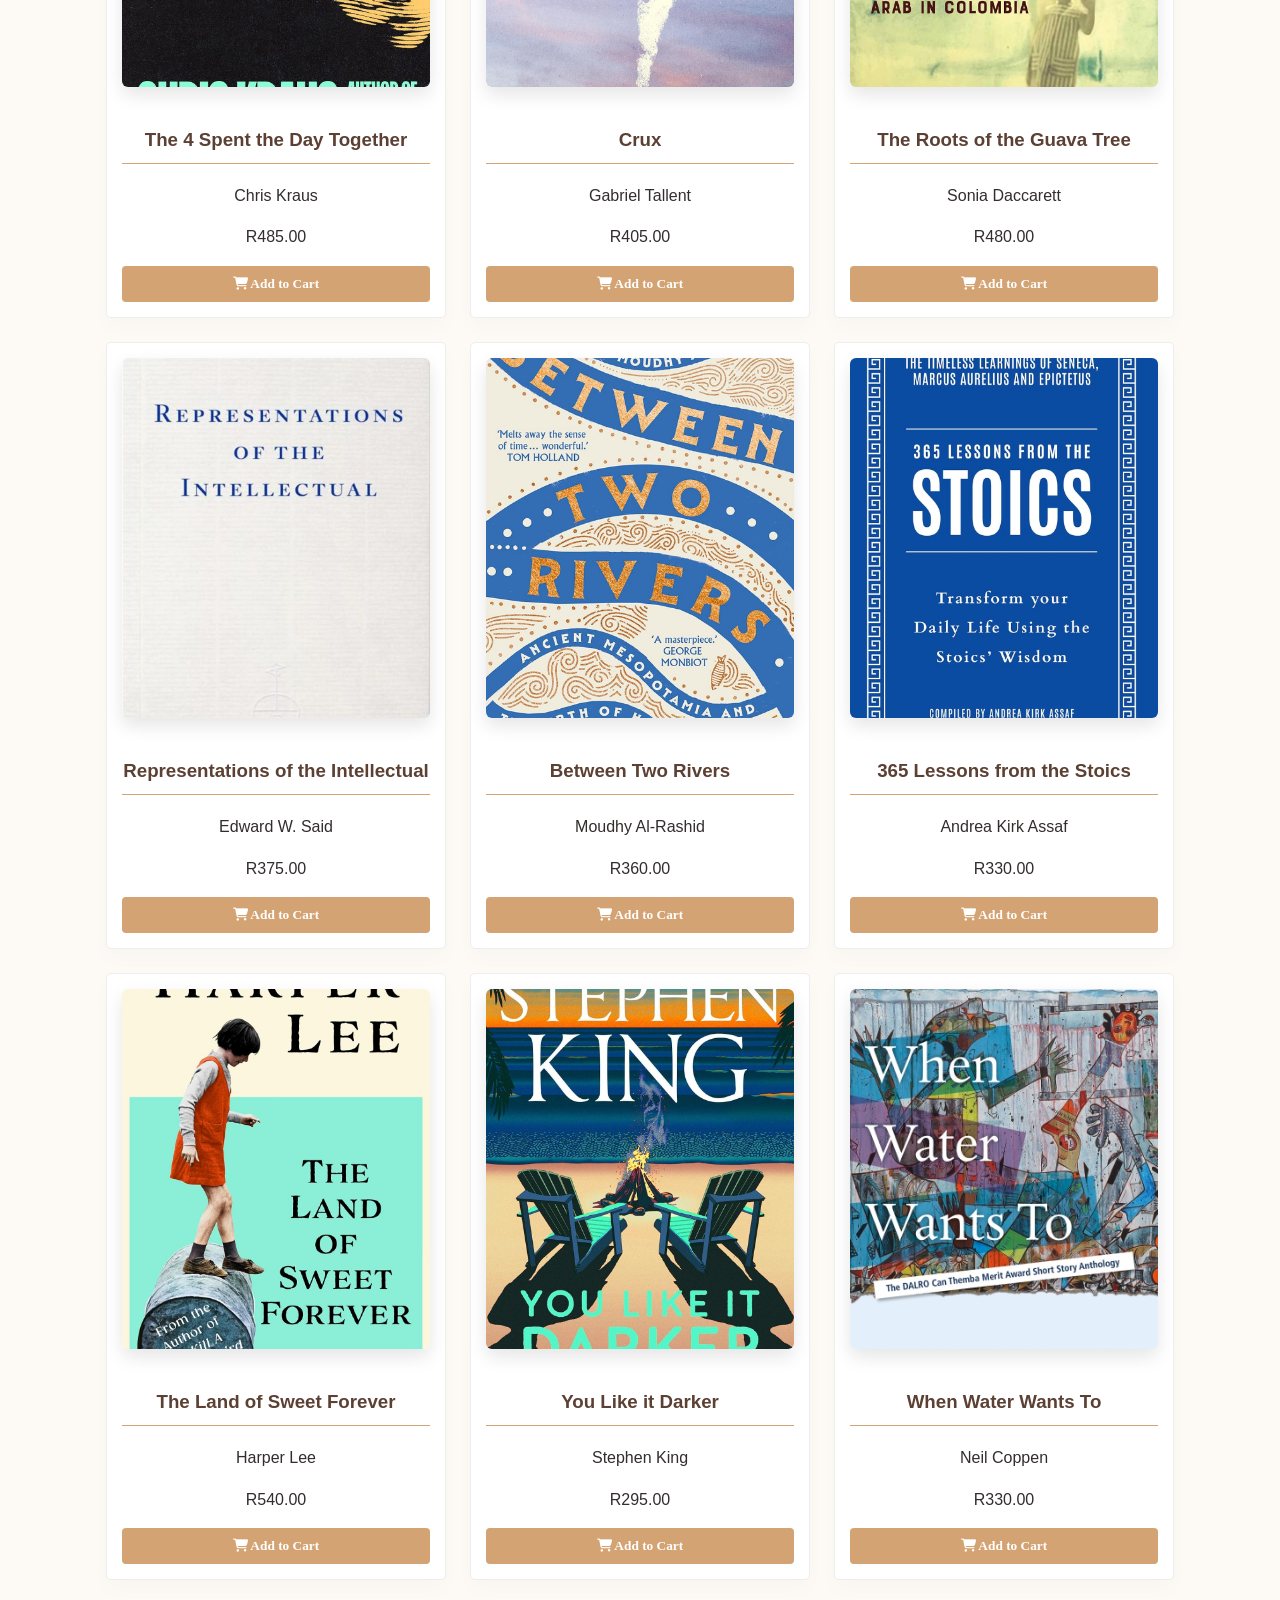
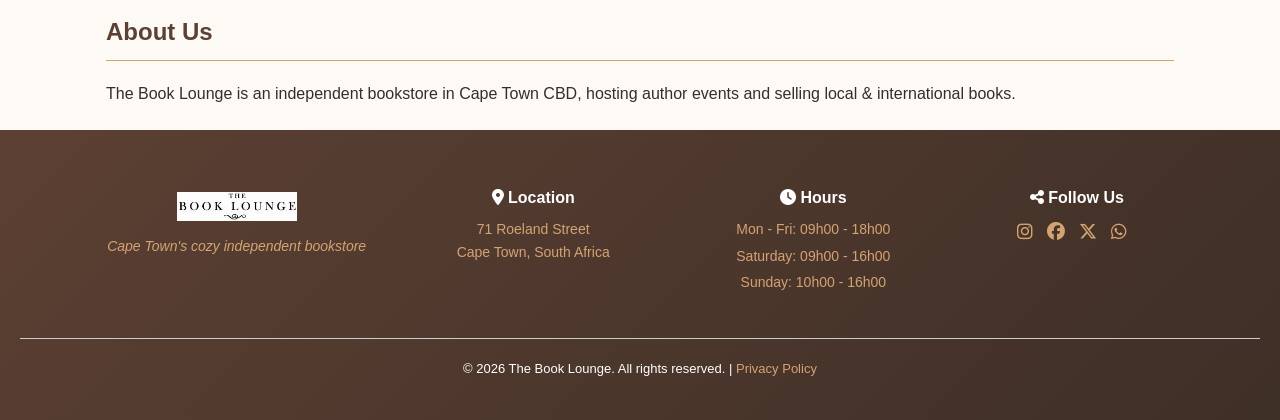
==== commit 01d94c7a: "changed a book" ====
--- a/index.html
+++ b/index.html
@@ -107,10 +107,10 @@
 
                         </div>
                         <div class="product-item" onclick="openBookModal(9)">
-                            <img src="pic/improving-state-capacity-in-SA.jpg" alt="Book Cover">
-                            <h3>Improving the State Capacity in South Africa</h3>
-                            <p class="Author">Noluthando Matsiliza</p>
-                            <p class="Price">R287.00</p>
+                            <img src="pic/anaximander.jpg" alt="Book Cover">
+                            <h3>Anaximander</h3>
+                            <p class="Author">Carlo Rovellia</p>
+                            <p class="Price">R295.00</p>
 
                         </div>
                         <div class="product-item" onclick="openBookModal(10)">
--- a/style.css
+++ b/style.css
@@ -131,7 +131,7 @@
 
 .hero {
     text-align: center;
-    padding: 24px 0 12px;
+    padding: 24px 0 9px;
 }
 
 
@@ -162,6 +162,7 @@
     padding: 2px 12px;
     background: linear-gradient(180deg, rgba(92, 64, 51, 0.03), transparent 60%);
     border-radius: 6px;
+
 }
 
 .about-grid {
